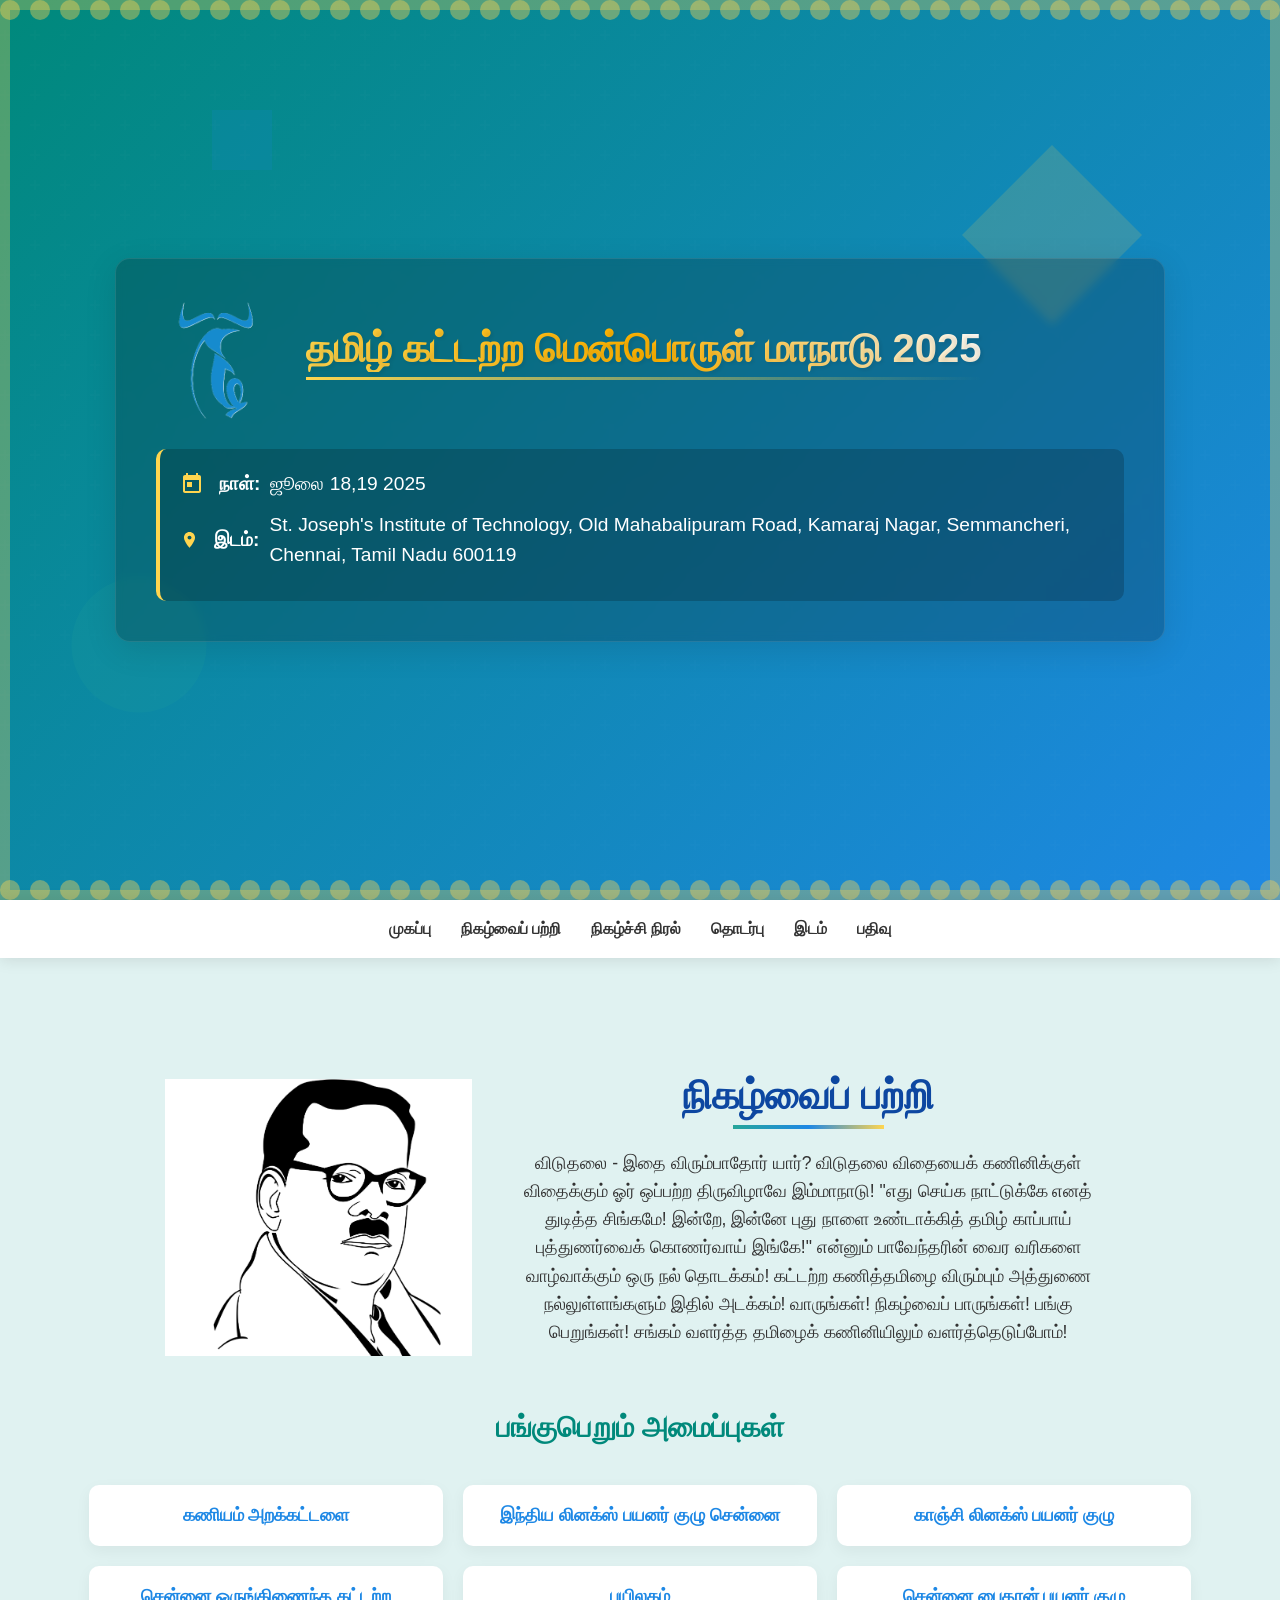
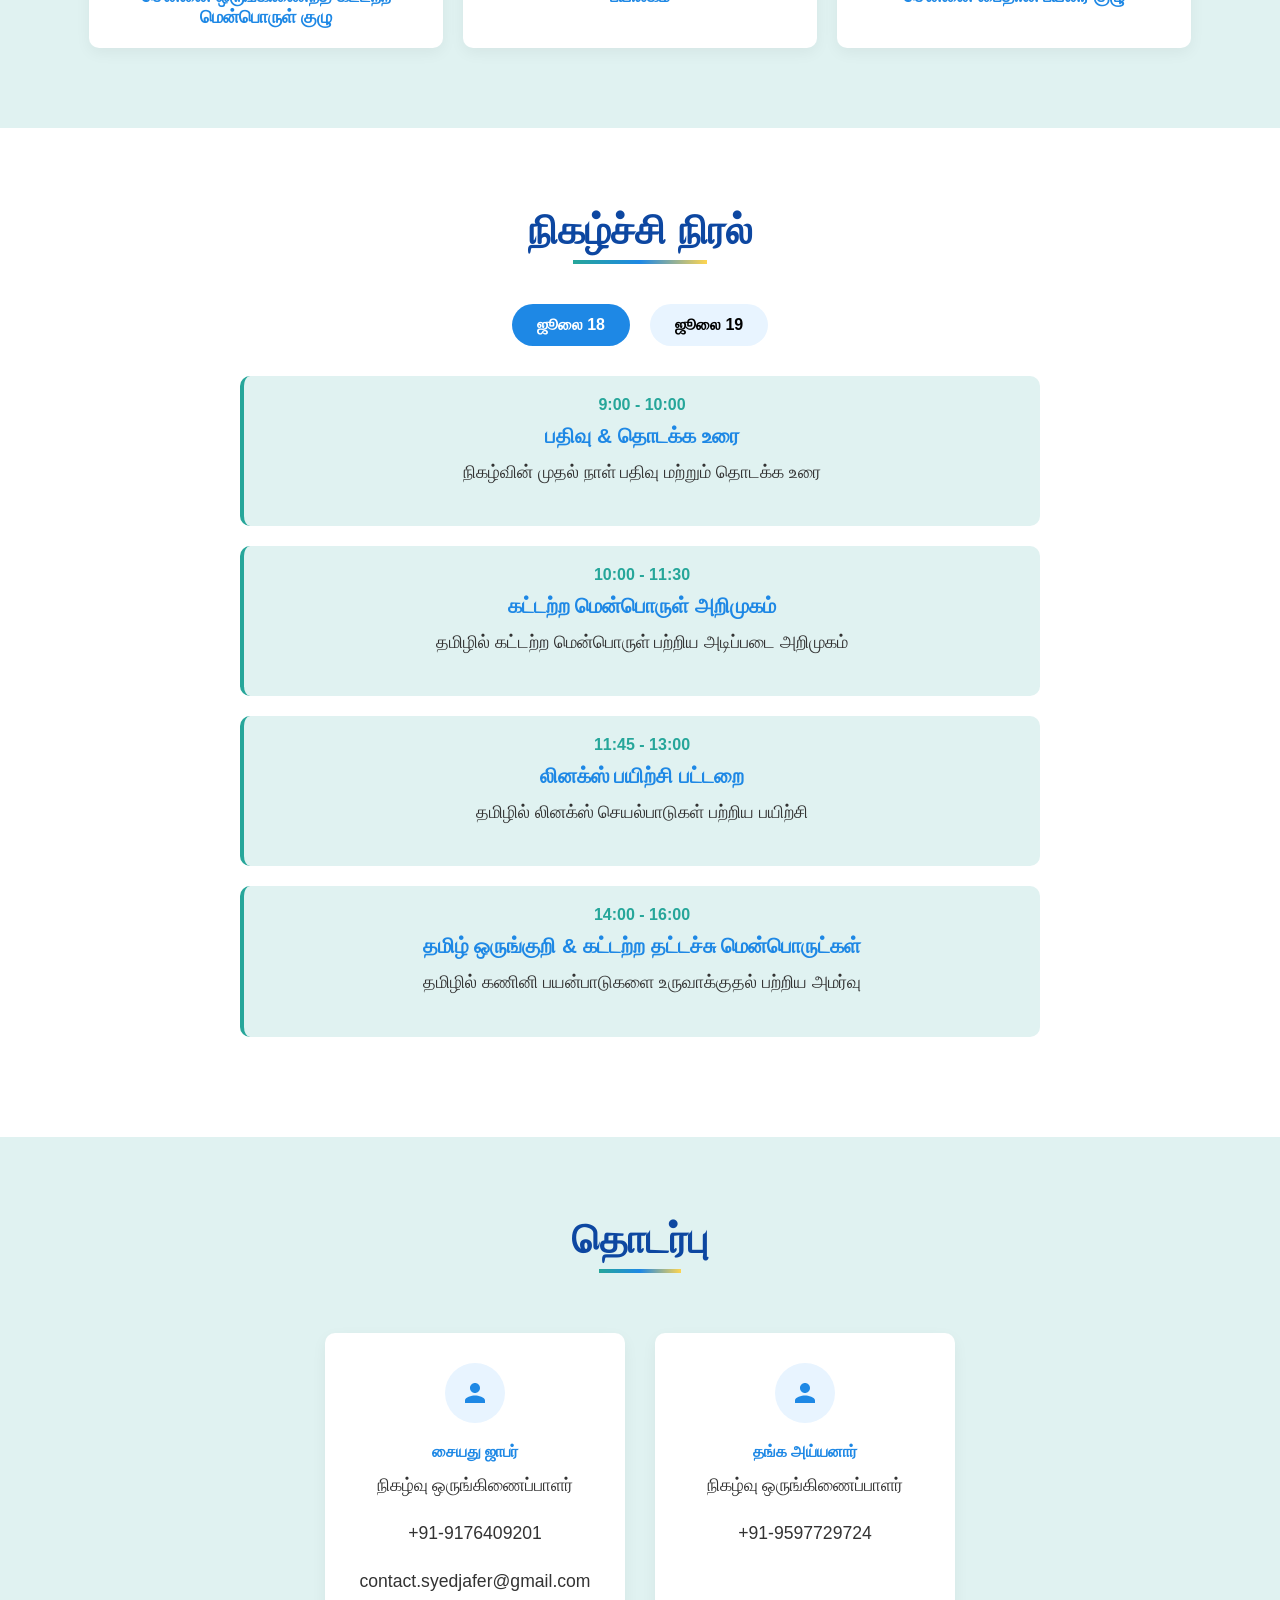
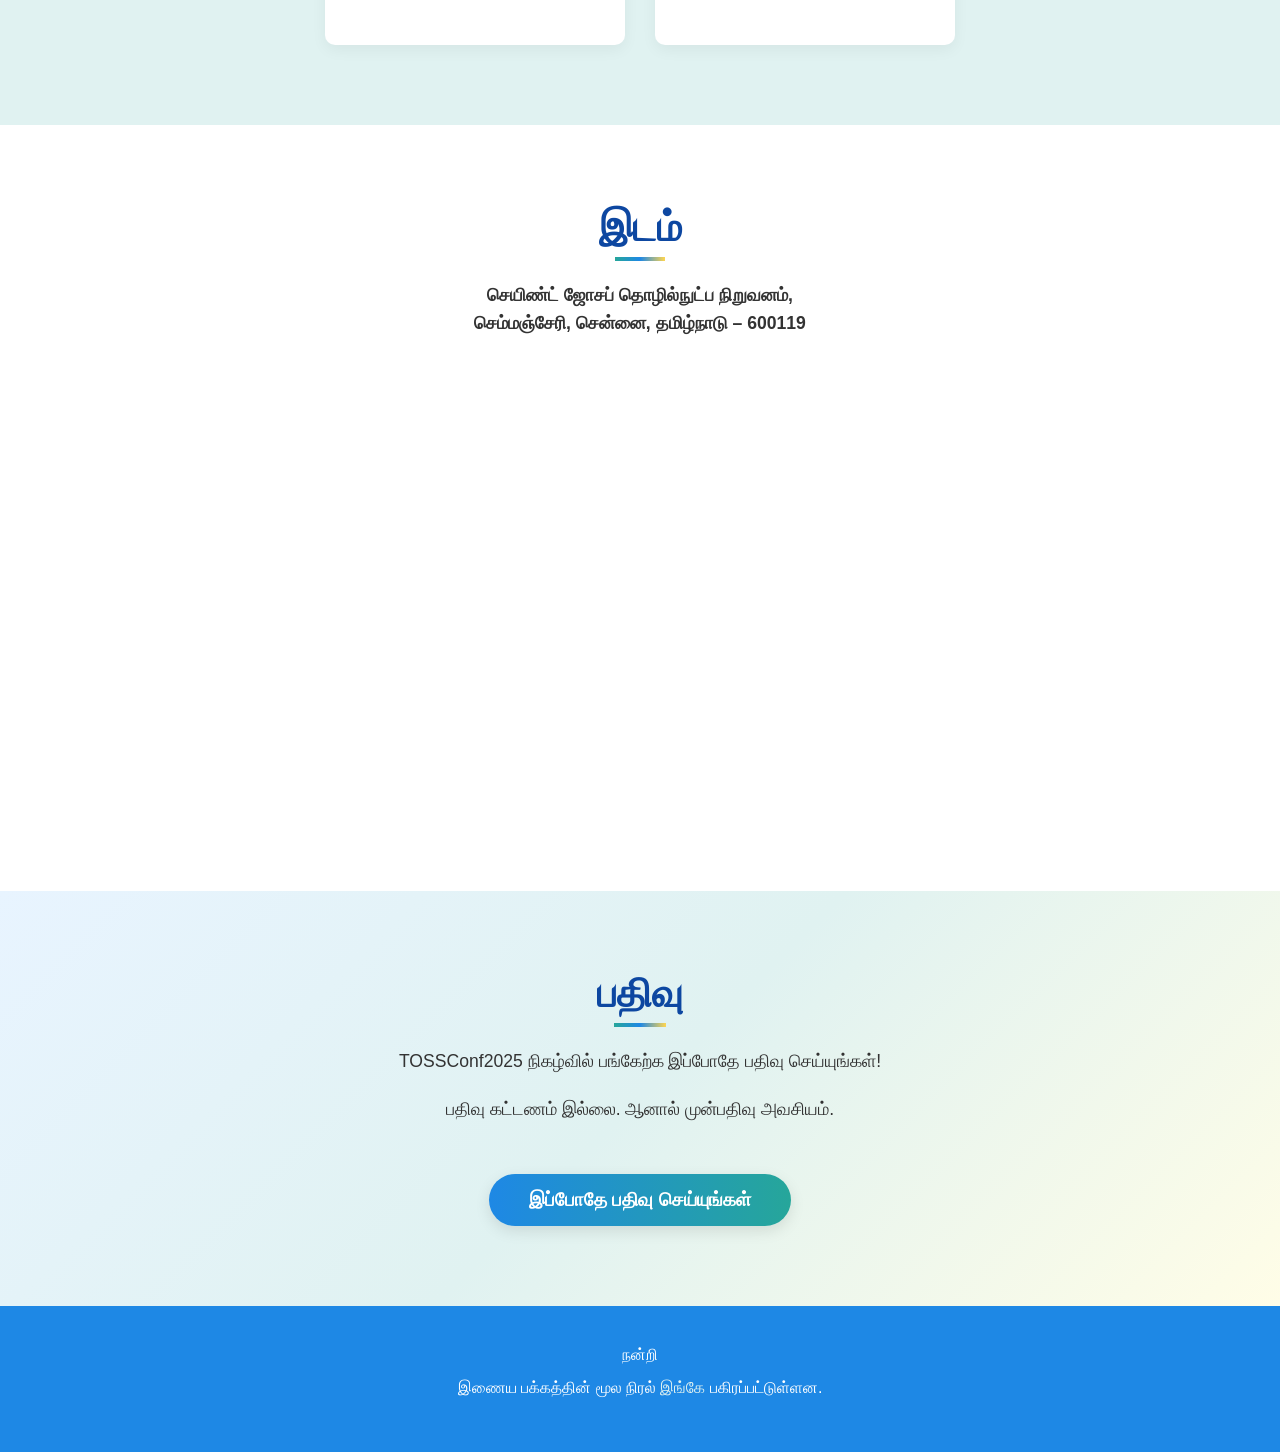
==== index.html @ cbcc79f0 "image correction" ====
<!DOCTYPE html>
<html lang="en">
<head>
  <meta charset="UTF-8">
  <meta name="viewport" content="width=device-width, initial-scale=1.0">
  <title>தமிழ் கட்டற்ற மென்பொருள் மாநாடு 2025</title>
  <link rel="stylesheet" href="style.css"> 
  <link rel="icon" href="favicon.ico" type="image/x-icon">

</head>
<body>
  <body>
    <script src="script.js"></script>
    <!-- Header Section -->
    <header id="home">
      <!-- Traditional Border Designs -->
      <div class="traditional-border"></div>
      <div class="traditional-border-bottom"></div>
      
      <!-- Tamil Kolam Pattern Background -->
      <div class="kolam-pattern"></div>
      
      <!-- Traditional Border -->
      <div class="tamil-border"></div>
      
      <!-- Floating Elements -->
      <div class="floating-element float-1"></div>
      <div class="floating-element float-2"></div>
      <div class="floating-element float-3"></div>
      
      <div class="container">
        <div class="header-content">
          <div class="logo-header-container">
            <div class="logo-container">
              <img src="images/hero_bg1.png" alt="Tamil FOSS Conference Logo" />
            </div>
            <div class="header-text">
              <h1>தமிழ் கட்டற்ற மென்பொருள் மாநாடு 2025</h1>
            </div>
          </div>
          
          <div class="event-details">
            <p>
              <svg viewBox="0 0 24 24">
                <path d="M19 3h-1V1h-2v2H8V1H6v2H5c-1.11 0-1.99.9-1.99 2L3 19c0 1.1.89 2 2 2h14c1.1 0 2-.9 2-2V5c0-1.1-.9-2-2-2zm0 16H5V8h14v11zM7 10h5v5H7z"/>
              </svg>
              <strong>நாள்:</strong> ஜூலை 18,19 2025
            </p>
            <p>
              <svg viewBox="0 0 24 24">
                <path d="M12 2C8.13 2 5 5.13 5 9c0 5.25 7 13 7 13s7-7.75 7-13c0-3.87-3.13-7-7-7zm0 9.5c-1.38 0-2.5-1.12-2.5-2.5s1.12-2.5 2.5-2.5 2.5 1.12 2.5 2.5-1.12 2.5-2.5 2.5z"/>
              </svg>
              <strong>இடம்:</strong> St. Joseph's Institute of Technology, Old Mahabalipuram Road, Kamaraj Nagar, Semmancheri, Chennai, Tamil Nadu 600119
            </p>
          </div>
        </div>
      </div>
    </header>
  
    <!-- Navigation -->
    <nav>
      
      <div class="container nav-container">
        <ul class="nav-menu">
          <li><a href="#home">முகப்பு</a></li>
          <li><a href="#about">நிகழ்வைப் பற்றி</a></li>
          <li><a href="#schedule">நிகழ்ச்சி நிரல்</a></li>
          <li><a href="#contact">தொடர்பு</a></li>
          <li><a href="#location">இடம்</a></li>
          <li><a href="#register">பதிவு</a></li>
        </ul>
      </div>
    </nav>
  
    <!-- About Section -->
    <section id="about">
      <div class="container text-center about-content">
        <!-- Left side for image -->
        <div class="container about-content" style="display: flex; align-items: center; margin: 20px auto; background: transparent;">
        <div class="image-container" style="flex: 1; padding: 15px; background: transparent;">
            <img src="./images/bharathidasan.png" alt="விடுதலை மாநாடு" style="max-width: 100%; height: auto; background: transparent;"/>
        </div>
        
        <!-- Right side for text -->
        <div class="text-container" style="flex: 2; text-align: center; padding: 15px;">
            <h2>நிகழ்வைப் பற்றி</h2>
            <p>விடுதலை - இதை விரும்பாதோர் யார்?  விடுதலை விதையைக் கணினிக்குள் விதைக்கும் ஓர் ஒப்பற்ற திருவிழாவே இம்மாநாடு! "எது செய்க நாட்டுக்கே எனத் துடித்த சிங்கமே!  இன்றே, இன்னே புது நாளை உண்டாக்கித் தமிழ் காப்பாய் புத்துணர்வைக் கொணர்வாய் இங்கே!" என்னும் பாவேந்தரின் வைர வரிகளை வாழ்வாக்கும் ஒரு நல் தொடக்கம்!  கட்டற்ற கணித்தமிழை விரும்பும் அத்துணை நல்லுள்ளங்களும் இதில் அடக்கம்! வாருங்கள்! நிகழ்வைப் பாருங்கள்! பங்கு பெறுங்கள்! சங்கம் வளர்த்த தமிழைக் கணினியிலும் வளர்த்தெடுப்போம்!</p>
        </div>
        </div>
        <h3>பங்குபெறும் அமைப்புகள்</h3>
        <div class="organization-list">
          <div class="org-card">
            <a href="https://www.kaniyam.com/" target="_blank">கணியம் அறக்கட்டளை</a>
          </div>
          <div class="org-card">
            <a href="https://ilugc.in/" target="_blank">இந்திய லினக்ஸ் பயனர் குழு சென்னை</a>
          </div>
          <div class="org-card">
            <a href="https://kanchilug.wordpress.com/" target="_blank">காஞ்சி லினக்ஸ் பயனர் குழு</a>
          </div>
          <div class="org-card">
            <a href="https://fossunited.org/chennai" target="_blank">சென்னை ஒருங்கிணைந்த கட்டற்ற மென்பொருள் குழு</a>
          </div>
          <div class="org-card">
            <a href="https://payilagam.com/" target="_blank">பயிலகம்</a>
          </div>
          <div class="org-card">
            <a href="https://www.chennaipy.org/" target="_blank">சென்னை பைதான் பயனர் குழு</a>
          </div>
        </div>
      </div>
    </section>
  
    <!-- Schedule Section -->
    <section id="schedule">
      <div class="container text-center">
        <h2>நிகழ்ச்சி நிரல்</h2>
        
        <div class="schedule-tabs">
          <button class="tab-btn active" data-day="day1">ஜூலை 18</button>
          <button class="tab-btn" data-day="day2">ஜூலை 19</button>
        </div>
        
        <div class="schedule-content">
          <div class="schedule-day day1 active">
            <div class="timeline-item">
              <span class="time">9:00 - 10:00</span>
              <h4>பதிவு & தொடக்க உரை</h4>
              <p>நிகழ்வின் முதல் நாள் பதிவு மற்றும் தொடக்க உரை</p>
            </div>
            <div class="timeline-item">
              <span class="time">10:00 - 11:30</span>
              <h4>கட்டற்ற மென்பொருள் அறிமுகம்</h4>
              <p>தமிழில் கட்டற்ற மென்பொருள் பற்றிய அடிப்படை அறிமுகம்</p>
            </div>
            <div class="timeline-item">
              <span class="time">11:45 - 13:00</span>
              <h4>லினக்ஸ் பயிற்சி பட்டறை</h4>
              <p>தமிழில் லினக்ஸ் செயல்பாடுகள் பற்றிய பயிற்சி</p>
            </div>
            <div class="timeline-item">
              <span class="time">14:00 - 16:00</span>
              <h4>தமிழ் ஒருங்குறி & கட்டற்ற தட்டச்சு மென்பொருட்கள்</h4>
              <p>தமிழில் கணினி பயன்பாடுகளை உருவாக்குதல் பற்றிய அமர்வு</p>
            </div>
          </div>
          
          <div class="schedule-day day2">
            <div class="timeline-item">
              <span class="time">9:30 - 11:00</span>
              <h4>பைதான் நிரலாக்கம்</h4>
              <p>தமிழில் பைதான் நிரலாக்கம் பற்றிய அறிமுகம்</p>
            </div>
            <div class="timeline-item">
              <span class="time">11:15 - 13:00</span>
              <h4>வலை உருவாக்க பயிற்சி</h4>
              <p>தமிழில் வலைத்தளங்களை உருவாக்குதல் பற்றிய பயிற்சி</p>
            </div>
            <div class="timeline-item">
              <span class="time">14:00 - 15:30</span>
              <h4>கட்டற்ற மென்பொருளில் பங்களிப்பு</h4>
              <p>கட்டற்ற மென்பொருள் திட்டங்களில் எவ்வாறு பங்களிப்பது என்பது பற்றிய விளக்கம்</p>
            </div>
            <div class="timeline-item">
              <span class="time">15:45 - 17:00</span>
              <h4>நிறைவு விழா</h4>
              <p>கருத்தரங்கு நிறைவு விழா மற்றும் சான்றிதழ் வழங்குதல்</p>
            </div>
          </div>
        </div>
      </div>
    </section>
  
    <!-- Contact Section -->
    <section id="contact">
      <div class="container text-center">
        <h2>தொடர்பு</h2>
        
        <div class="contact-cards">
          <div class="contact-card">
            <div class="contact-icon">
              <svg viewBox="0 0 24 24">
                <path d="M12 12c2.21 0 4-1.79 4-4s-1.79-4-4-4-4 1.79-4 4 1.79 4 4 4zm0 2c-2.67 0-8 1.34-8 4v2h16v-2c0-2.66-5.33-4-8-4z"/>
              </svg>
            </div>
            <h4>சையது ஜாபர்</h4>
            <p>நிகழ்வு ஒருங்கிணைப்பாளர்</p>
            <p>+91-9176409201</p>
            <p>contact.syedjafer@gmail.com</p>
          </div>
          
          <div class="contact-card">
            <div class="contact-icon">
              <svg viewBox="0 0 24 24">
                <path d="M12 12c2.21 0 4-1.79 4-4s-1.79-4-4-4-4 1.79-4 4 1.79 4 4 4zm0 2c-2.67 0-8 1.34-8 4v2h16v-2c0-2.66-5.33-4-8-4z"/>
              </svg>
            </div>
            <h4>தங்க அய்யனார்</h4>
            <p>நிகழ்வு ஒருங்கிணைப்பாளர்</p>
            <p>+91-9597729724</p>
          </div>
        </div>
      </div>
    </section>
  
    <!-- Location Section -->
    <section id="location">
      <div class="container text-center">
        <h2>இடம்</h2>
        <p><b>செயிண்ட் ஜோசப் தொழில்நுட்ப நிறுவனம்,<br>செம்மஞ்சேரி, சென்னை, தமிழ்நாடு – 600119</b></p>
        
        <div class="row">
          <div class="col">
            <iframe src="https://www.google.com/maps/embed?pb=!1m14!1m8!1m3!1d156811.08436032807!2d80.1488643!3d12.9777684!3m2!1i1024!2i768!4f13.1!3m3!1m2!1s0x3a525bbb618d3ea9%3A0x90b3767be093efaa!2sSt.Joseph&#39;s%20Institute%20of%20Technology!5e1!3m2!1sen!2sin!4v1743856603218!5m2!1sen!2sin" width="600" height="450" style="border:0;" allowfullscreen="" loading="lazy" referrerpolicy="no-referrer-when-downgrade"></iframe>
          </div>
              </div>
      </div>
    </section>
  
    <!-- Registration Section -->
    <section id="register">
      <div class="container text-center">
        <h2>பதிவு</h2>
        <p>TOSSConf2025 நிகழ்வில் பங்கேற்க இப்போதே பதிவு செய்யுங்கள்!</p>
        <p>பதிவு கட்டணம் இல்லை. ஆனால் முன்பதிவு அவசியம்.</p>
        
        <a href="#" class="cta-button">இப்போதே பதிவு செய்யுங்கள்</a>
      </div>
    </section>
  
    <!-- Footer -->
    <footer>
      <div class="container">
        <p>நன்றி</p>
        <p>இணைய பக்கத்தின் மூல நிரல் <a href="https://github.com/tossconf2025/tossconf2025.github.io" target="_blank">இங்கே</a> பகிரப்பட்டுள்ளன.</p>
      </div>
    </footer>
  
   
  </body>
  </html>
  
</body>
</html>
---- style.css ----
:root {
  --primary-blue: #1e88e5;
  --secondary-blue: #0d47a1;
  --primary-green: #26a69a;
  --secondary-green: #00897b;
  --primary-yellow: #ffd54f;
  --secondary-yellow: #ffb300;
  --light-blue: #e8f4ff;
  --light-green: #e0f2f1;
  --light-yellow: #fffde7;
  --dark-text: #333;
  --light-text: #fff;
  --section-padding: 80px 0;
}

* {
  margin: 0;
  padding: 0;
  box-sizing: border-box;
  
  font-family: 'Latha', 'Noto Sans Tamil', 'Segoe UI', Tahoma, Geneva, Verdana, sans-serif;
}

body {
  background: #f9f9f9;
  color: var(--dark-text);
  overflow-x: hidden;
}

.container {
  width: 90%;
  max-width: 1200px;
  margin: 0 auto;
  padding: 0 15px;
}

.text-center {
  text-align: center;
}

/* Header Styles */
header {
  background: linear-gradient(135deg, var(--secondary-green), var(--primary-blue));
  color: var(--light-text);
  min-height: 100vh;
  display: flex;
  align-items: center;
  justify-content: center;
  position: relative;
  overflow: hidden;
  box-sizing: border-box;
  width: 100%;
  padding: 40px; 


}

/* Kolam Background Pattern */
.kolam-pattern {
  position: absolute;
  top: 0;
  left: 0;
  width: 100%;
  height: 100%;
  background-image: url("data:image/svg+xml,%3Csvg width='60' height='60' viewBox='0 0 60 60' xmlns='http://www.w3.org/2000/svg'%3E%3Cg fill='none' fill-rule='evenodd'%3E%3Cg fill='%23ffffff' fill-opacity='0.05'%3E%3Cpath d='M36 34v-4h-2v4h-4v2h4v4h2v-4h4v-2h-4zm0-30V0h-2v4h-4v2h4v4h2V6h4V4h-4zM6 34v-4H4v4H0v2h4v4h2v-4h4v-2H6zM6 4V0H4v4H0v2h4v4h2V6h4V4H6z'/%3E%3C/g%3E%3C/g%3E%3C/svg%3E");
  opacity: 0.2;
  z-index: 1;
}

/* Traditional Border Design */
.traditional-border {
position: absolute;
top: 0;
left: 0;
right: 0;
height: 20px; /* Reduced height */
background-image: url("data:image/svg+xml,%3Csvg width='120' height='40' viewBox='0 0 120 40' xmlns='http://www.w3.org/2000/svg'%3E%3Cg fill='%23ffd54f' fill-opacity='0.4'%3E%3Ccircle cx='10' cy='10' r='10'/%3E%3Ccircle cx='40' cy='10' r='10'/%3E%3Ccircle cx='70' cy='10' r='10'/%3E%3Ccircle cx='100' cy='10' r='10'/%3E%3C/g%3E%3C/svg%3E");
background-repeat: repeat-x;
z-index: 2;
}

.traditional-border-bottom {
position: absolute;
bottom: 0;
left: 0;
right: 0;
height: 20px; /* Reduced height */
background-image: url("data:image/svg+xml,%3Csvg width='120' height='40' viewBox='0 0 120 40' xmlns='http://www.w3.org/2000/svg'%3E%3Cg fill='%23ffd54f' fill-opacity='0.4'%3E%3Ccircle cx='10' cy='10' r='10'/%3E%3Ccircle cx='40' cy='10' r='10'/%3E%3Ccircle cx='70' cy='10' r='10'/%3E%3Ccircle cx='100' cy='10' r='10'/%3E%3C/g%3E%3C/svg%3E");
background-repeat: repeat-x;
z-index: 2;
}

.header-content {
  z-index: 10;
  padding: 40px;
  width: 100%;
  max-width: 1200px;
  position: relative;
  background: rgba(0, 0, 0, 0.2);
  border-radius: 15px;
  box-shadow: 0 8px 32px rgba(0, 0, 0, 0.1);
  backdrop-filter: blur(5px);
  -webkit-backdrop-filter: blur(5px);
  border: 1px solid rgba(255, 255, 255, 0.1);
  animation: glow 3s infinite alternate;
  /* */
  opacity: 0;
  transform: translateY(50px);
  animation: slideInUp 1s forwards;

}

@keyframes glow {
  0% {
    box-shadow: 0 0 20px rgba(38, 166, 154, 0.3), 0 0 30px rgba(30, 136, 229, 0.2);
  }
  100% {
    box-shadow: 0 0 30px rgba(38, 166, 154, 0.5), 0 0 40px rgba(30, 136, 229, 0.4), 0 0 50px rgba(255, 213, 79, 0.2);
  }
}

.logo-header-container {
  display: flex;
  align-items: center;
  margin-bottom: 30px;
}

.logo-container {
  width: 120px;
  height: 120px;
  margin-right: 30px;
  background: transparent;
  position: relative;
}

.logo-container::before {
  display: none;
}

@keyframes shine {
  0% {
    top: -50%;
    left: -50%;
  }
  100% {
    top: 150%;
    left: 150%;
  }
}

.logo-container img {
  width: 100%;
  height: 100%;
  object-fit: contain;
}

.header-text {
  flex-grow: 1;
}

.header-content h1 {
  font-size: 2.5rem;
  font-weight: 800;
  margin-bottom: 20px;
  background: linear-gradient(45deg, var(--primary-yellow), var(--secondary-yellow), var(--light-text));
  -webkit-background-clip: text;
  background-clip: text;
  color: transparent;
  text-shadow: 2px 2px 4px rgba(0,0,0,0.1);
  position: relative;
  display: inline-block;
}

.header-content h1::after {
  content: '';
  position: absolute;
  width: 100%;
  height: 3px;
  background: linear-gradient(to right, var(--primary-yellow), transparent);
  bottom: -8px;
  left: 0;
}

.event-details {
  font-size: 1.2rem;
  line-height: 1.6;
  margin-top: 30px;
  background: rgba(0, 0, 0, 0.2);
  padding: 20px;
  border-radius: 10px;
  border-left: 4px solid var(--primary-yellow);
  /* */
  opacity: 0;
  transform: translateX(-50px);
  animation: slideInRight 1s 0.3s forwards;
}

.event-details p {
  margin-bottom: 10px;
  display: flex;
  align-items: center;
}

.event-details svg {
  width: 24px;
  height: 24px;
  margin-right: 15px;
  fill: var(--primary-yellow);
}

.event-details strong {
  margin-right: 10px;
}

/* Floating Elements */
.floating-element {
  position: absolute;
  z-index: 1;
  animation-duration: 15s;
  animation-iteration-count: infinite;
  animation-timing-function: ease-in-out;
  opacity: 0.15;
}

.float-1 {
  width: 200px;
  height: 200px;
  top: 15%;
  right: 10%;
  background-image: url("data:image/svg+xml,%3Csvg xmlns='http://www.w3.org/2000/svg' viewBox='0 0 100 100'%3E%3Cpath fill='%23ffd54f' d='M50 5 L95 50 L50 95 L5 50 Z'/%3E%3C/svg%3E");
  background-size: contain;
  animation-name: float-1;
}

.float-2 {
  width: 150px;
  height: 150px;
  bottom: 20%;
  left: 5%;
  background-image: url("data:image/svg+xml,%3Csvg xmlns='http://www.w3.org/2000/svg' viewBox='0 0 100 100'%3E%3Ccircle cx='50' cy='50' r='45' fill='%2326a69a'/%3E%3C/svg%3E");
  background-size: contain;
  animation-name: float-2;
}

.float-3 {
  width: 100px;
  height: 100px;
  top: 10%;
  left: 15%;
  background-image: url("data:image/svg+xml,%3Csvg xmlns='http://www.w3.org/2000/svg' viewBox='0 0 100 100'%3E%3Cpath fill='%231e88e5' d='M20,20 L80,20 L80,80 L20,80 Z'/%3E%3C/svg%3E");
  background-size: contain;
  animation-name: float-3;
}

/* Animation Keyframes */
@keyframes float-1 {
  0%, 100% { transform: translate(0, 0) rotate(0deg); }
  25% { transform: translate(20px, -15px) rotate(5deg); }
  50% { transform: translate(0, -30px) rotate(0deg); }
  75% { transform: translate(-20px, -15px) rotate(-5deg); }
}

@keyframes float-2 {
  0%, 100% { transform: translate(0, 0) rotate(0deg); }
  25% { transform: translate(-15px, 20px) rotate(-5deg); }
  50% { transform: translate(0, 40px) rotate(0deg); }
  75% { transform: translate(15px, 20px) rotate(5deg); }
}

@keyframes float-3 {
  0%, 100% { transform: translate(0, 0) rotate(0deg); }
  25% { transform: translate(15px, 15px) rotate(10deg); }
  50% { transform: translate(30px, 0) rotate(0deg); }
  75% { transform: translate(15px, -15px) rotate(-10deg); }
}

/* Tamil Traditional Design Elements */
.tamil-border {
  position: absolute;
  width: 100%;
  height: 100%;
  top: 0;
  left: 0;
  border: 20px solid transparent;
  border-image: url("data:image/svg+xml,%3Csvg xmlns='http://www.w3.org/2000/svg' width='100' height='100' viewBox='0 0 100 100'%3E%3Cpath fill='%23ffd54f' d='M0,0 L100,0 L100,100 L0,100 Z M10,10 L10,90 L90,90 L90,10 Z'/%3E%3C/svg%3E") 20 round;
  z-index: 1;
  pointer-events: none;
  opacity: 0.3;
}

/* Navigation */
nav {
  background: white;
  box-shadow: 0 2px 15px rgba(0,0,0,0.1);
  position: sticky;
  top: 0;
  z-index: 100;
}

.nav-container {
  display: flex;
  justify-content: center;
}

.nav-menu {
  display: flex;
  list-style: none;
}

.nav-menu li a {
  display: block;
  padding: 20px 15px;
  text-decoration: none;
  color: var(--dark-text);
  font-weight: 600;
  transition: all 0.3s ease;
  position: relative;
}

.nav-menu li a:hover,
.nav-menu li a:active {
  color: var(--primary-blue);
}

.nav-menu li a::after {
  content: '';
  position: absolute;
  width: 0;
  height: 3px;
  background: linear-gradient(to right, var(--primary-green), var(--primary-blue), var(--primary-yellow));
  bottom: 0;
  left: 0;
  transition: width 0.3s ease;
}

.nav-menu li a:hover::after {
  width: 100%;
}

/* Section Styles */
section {
  padding: var(--section-padding);
}

section h2 {
  font-size: 2.5rem;
  margin-bottom: 30px;
  color: var(--secondary-blue);
  position: relative;
  display: inline-block;
  /* Add slide-in animation for section headings */
  opacity: 0;
  transform: translateY(30px);
  transition: opacity 0.8s ease, transform 0.8s ease;
}
section.visible h2 {
  opacity: 1;
  transform: translateY(0);
}

section h2::after {
  content: '';
  position: absolute;
  width: 60%;
  height: 4px;
  background: linear-gradient(to right, var(--primary-green), var(--primary-blue), var(--primary-yellow));
  bottom: -10px;
  left: 20%;
}

section h3 {
  font-size: 1.8rem;
  margin: 30px 0 20px;
  color: var(--secondary-green);
  /* Add slide-in animation */
  opacity: 0;
  transform: translateY(30px);
  transition: opacity 0.8s ease 0.2s, transform 0.8s ease 0.2s;
}
section.visible h3 {
  opacity: 1;
  transform: translateY(0);
}

section p {
  font-size: 1.1rem;
  line-height: 1.6;
  margin-bottom: 20px;
  /* Add slide-in animation */
  opacity: 0;
  transform: translateY(30px);
  transition: opacity 0.8s ease 0.3s, transform 0.8s ease 0.3s;
}
section.visible p {
  opacity: 1;
  transform: translateY(0);
}

/* About Section */
#about {
  background: var(--light-green);
  position: relative;
  overflow: hidden;
}

.about-content {
  position: relative;
  z-index: 2;
}

.organization-list {
  display: flex;
  flex-wrap: wrap;
  justify-content: center;
  gap: 20px;
  margin-top: 40px;
  /* Add slide-in animation */
  opacity: 0;
  transform: translateY(30px);
  transition: opacity 0.8s ease 0.4s, transform 0.8s ease 0.4s;
}

section.visible .organization-list {
  opacity: 1;
  transform: translateY(0);
}

.org-card {
  background: white;
  padding: 20px;
  border-radius: 10px;
  box-shadow: 0 5px 15px rgba(0,0,0,0.05);
  width: calc(33.333% - 20px);
  min-width: 250px;
  transition: transform 0.3s ease, box-shadow 0.3s ease;
  opacity: 0;
  transform: scale(0.9);
}
.org-card:nth-child(1) { transition: opacity 0.5s ease 0.1s, transform 0.5s ease 0.1s, box-shadow 0.3s ease; }
.org-card:nth-child(2) { transition: opacity 0.5s ease 0.2s, transform 0.5s ease 0.2s, box-shadow 0.3s ease; }
.org-card:nth-child(3) { transition: opacity 0.5s ease 0.3s, transform 0.5s ease 0.3s, box-shadow 0.3s ease; }
.org-card:nth-child(4) { transition: opacity 0.5s ease 0.4s, transform 0.5s ease 0.4s, box-shadow 0.3s ease; }
.org-card:nth-child(5) { transition: opacity 0.5s ease 0.5s, transform 0.5s ease 0.5s, box-shadow 0.3s ease; }
.org-card:nth-child(6) { transition: opacity 0.5s ease 0.6s, transform 0.5s ease 0.6s, box-shadow 0.3s ease; }

section.visible .org-card {
  opacity: 1;
  transform: scale(1);
}

.org-card:hover {
  transform: translateY(-5px);
  box-shadow: 0 8px 20px rgba(0,0,0,0.1);
}

.org-card a {
  color: var(--primary-blue);
  text-decoration: none;
  font-weight: 600;
  font-size: 1.1rem;
  transition: color 0.3s ease;
}

.org-card a:hover {
  color: var(--primary-green);
}

/* Schedule Section */
#schedule {
  background: white;
}

.schedule-tabs {
  display: flex;
  justify-content: center;
  margin-bottom: 30px;
  /* Add slide-in animation */
  opacity: 0;
  transform: translateY(30px);
  transition: opacity 0.8s ease 0.3s, transform 0.8s ease 0.3s;
}
section.visible .schedule-tabs {
  opacity: 1;
  transform: translateY(0);
}

.tab-btn {
  background: var(--light-blue);
  border: none;
  padding: 12px 25px;
  margin: 0 10px;
  margin-top: 20px;
  border-radius: 30px;
  cursor: pointer;
  font-size: 1rem;
  font-weight: 600;
  transition: all 0.3s ease;
}

.tab-btn.active {
  background: var(--primary-blue);
  color: white;
}

.schedule-content {
  max-width: 800px;
  margin: 0 auto;
}

.schedule-day {
  display: none;
}

.schedule-day.active {
  display: block;
}

.timeline-item {
  background: var(--light-green);
  padding: 20px;
  border-radius: 10px;
  margin-bottom: 20px;
  position: relative;
  border-left: 4px solid var(--primary-green);
  /* Add slide-in animation */
  opacity: 0;
  transform: translateX(-50px);
  transition: opacity 0.5s ease, transform 0.5s ease;
}
.timeline-item:nth-child(1) { transition-delay: 0.1s; }
.timeline-item:nth-child(2) { transition-delay: 0.2s; }
.timeline-item:nth-child(3) { transition-delay: 0.3s; }
.timeline-item:nth-child(4) { transition-delay: 0.4s; }

section.visible .timeline-item {
  opacity: 1;
  transform: translateX(0);
}

.timeline-item h4 {
  color: var(--primary-blue);
  margin-bottom: 10px;
  font-size: 1.3rem;
}

.timeline-item .time {
  color: var(--primary-green);
  font-weight: 600;
  margin-bottom: 10px;
  display: block;
}

/* Contact Section */
#contact {
  background: var(--light-green);
}

.contact-cards {
  display: flex;
  justify-content: center;
  gap: 30px;
  margin-top: 40px;
  flex-wrap: wrap;
  /* Add slide-in animation */
  opacity: 0;
  transform: translateY(30px);
  transition: opacity 0.8s ease 0.4s, transform 0.8s ease 0.4s;
}
section.visible .contact-cards {
  opacity: 1;
  transform: translateY(0);
}


.contact-card {
  background: white;
  padding: 30px;
  border-radius: 10px;
  box-shadow: 0 5px 15px rgba(0,0,0,0.05);
  width: 300px;
  /* Add individual card animations */
  opacity: 0;
  transform: translateY(50px);
}

.contact-card:nth-child(1) { transition: opacity 0.5s ease 0.2s, transform 0.5s ease 0.2s, box-shadow 0.3s ease; }
.contact-card:nth-child(2) { transition: opacity 0.5s ease 0.4s, transform 0.5s ease 0.4s, box-shadow 0.3s ease; }

section.visible .contact-card {
  opacity: 1;
  transform: translateY(0);
}

.contact-icon {
  width: 60px;
  height: 60px;
  background: var(--light-blue);
  border-radius: 50%;
  margin: 0 auto 20px;
  display: flex;
  align-items: center;
  justify-content: center;
  /* Add icon animation */
  transform: scale(0);
  transition: transform 0.5s ease 0.5s;
}

section.visible .contact-icon {
  transform: scale(1);
}

.contact-icon svg {
  width: 30px;
  height: 30px;
  fill: var(--primary-blue);
}

.contact-card h4 {
  margin-bottom: 10px;
  color: var(--primary-blue);
}

/* Location Section */
#location {
  background: white;
}

.map-container {
  margin-top: 40px;
  border-radius: 10px;
  overflow: hidden;
  box-shadow: 0 5px 15px rgba(0,0,0,0.1);
  /* Add slide-in animation */
  opacity: 0;
  transform: translateY(30px);
  transition: opacity 0.8s ease 0.5s, transform 0.8s ease 0.5s;
}

section.visible .map-container {
  opacity: 1;
  transform: translateY(0);
}

/* New slide-in animations */
@keyframes slideInUp {
  from {
    opacity: 0;
    transform: translateY(50px);
  }
  to {
    opacity: 1;
    transform: translateY(0);
  }
}

@keyframes slideInRight {
  from {
    opacity: 0;
    transform: translateX(-50px);
  }
  to {
    opacity: 1;
    transform: translateX(0);
  }
}

@keyframes fadeIn {
  from {
    opacity: 0;
  }
  to {
    opacity: 1;
  }
}

/* Registration Section */
#register {
  background: linear-gradient(135deg, var(--light-blue), var(--light-green), var(--light-yellow));
}

.cta-button {
  display: inline-block;
  background: linear-gradient(to right, var(--primary-blue), var(--primary-green));
  color: white;
  padding: 15px 40px;
  border-radius: 50px;
  text-decoration: none;
  font-weight: 600;
  font-size: 1.2rem;
  margin-top: 30px;
  transition: transform 0.3s ease, box-shadow 0.3s ease;
  box-shadow: 0 5px 15px rgba(0,0,0,0.1);
/* Add slide-in animation */
opacity: 0;
  transform: scale(0.9);
  transition: opacity 0.5s ease 0.6s, transform 0.5s ease 0.6s, box-shadow 0.3s ease;
}

section.visible .cta-button {
  opacity: 1;
  transform: scale(1);
}

.cta-button:hover {
  transform: translateY(-3px);
  box-shadow: 0 8px 20px rgba(0,0,0,0.15);
}

/* Footer */
footer {
  background: var(--primary-blue);
  color: var(--light-text);
  padding: 40px 0;
  text-align: center;
}

footer p {
  margin-bottom: 15px;
  /* Reset the section p animation for footer */
  opacity: 1;
  transform: translateY(0);
}

footer a {
  color: var(--light-green);
  text-decoration: none;
}

/* Animation for image container */
.image-container {
  opacity: 0;
  transform: translateX(-50px);
  transition: opacity 0.8s ease 0.3s, transform 0.8s ease 0.3s;
}

section.visible .image-container {
  opacity: 1;
  transform: translateX(0);
}

/* Animation for text container */
.text-container {
  opacity: 0;
  transform: translateX(50px);
  transition: opacity 0.8s ease 0.4s, transform 0.8s ease 0.4s;
}

section.visible .text-container {
  opacity: 1;
  transform: translateX(0);
}

/* Map iframe */
iframe {
  width: 100%;
  height: 450px;
  border: 0;
  opacity: 0;
  transform: scale(0.95);
  transition: opacity 0.8s ease 0.5s, transform 0.8s ease 0.5s;
}

section.visible iframe {
  opacity: 1;
  transform: scale(1);
}


/* Responsive Design */
@media (max-width: 768px) {
  .header-content {
    padding: 20px;
  }
  
  .logo-header-container {
    flex-direction: column;
    text-align: center;
  }
  
  .logo-container {
    margin-right: 0;
    margin-bottom: 20px;
  }
  
  .header-content h1 {
    font-size: 1.8rem;
  }
  
  .event-details {
    font-size: 1rem;
  }
  
  .nav-menu {
    flex-direction: column;
    width: 100%;
    text-align: center;
  }
  
  .floating-element {
    transform: scale(0.7);
  }
}
/* ... other styles ... */

@media (max-width: 768px) {  /* Adjust breakpoint as needed */
  .nav-menu {
    flex-direction: column; /* Stack navigation items vertically */
    align-items: center; /* Center items horizontally */
    width: auto; /* Remove fixed width */
    padding: 10px 0; /* Add some padding */
  }

  .nav-menu li {
    margin: 5px 0; /* Add spacing between items */
    width: 100%; /* Make each item full width */
    text-align: center; /* Center text within each item */
  }

  .nav-menu li a {
    padding: 10px; /* Adjust padding for smaller screens */
    display: block; /* Ensure links take full width */
  }
}
/* ... other styles ... */
@media (max-width: 768px) {
  .nav-menu {
    flex-direction: column;
    align-items: center;
    width: auto;
    padding: 10px 0;
  }
  .nav-menu li {
    margin: 5px 0;
    width: 100%;
    text-align: center;
  }

  .nav-menu li a {
    padding: 10px;
    display: block;
  }
}

@media (max-width: 767px){
  .container{
  display: flex;
  flex-direction: column; /* Default: stack vertically */
  align-items: center;   /* Default: center horizontally */
  justify-content: center; /* Default: center vertically (if height is defined) */
  width: 90%;
  max-width: 1200px;
  margin: 0 auto;
  padding: 0 15px;
}
}
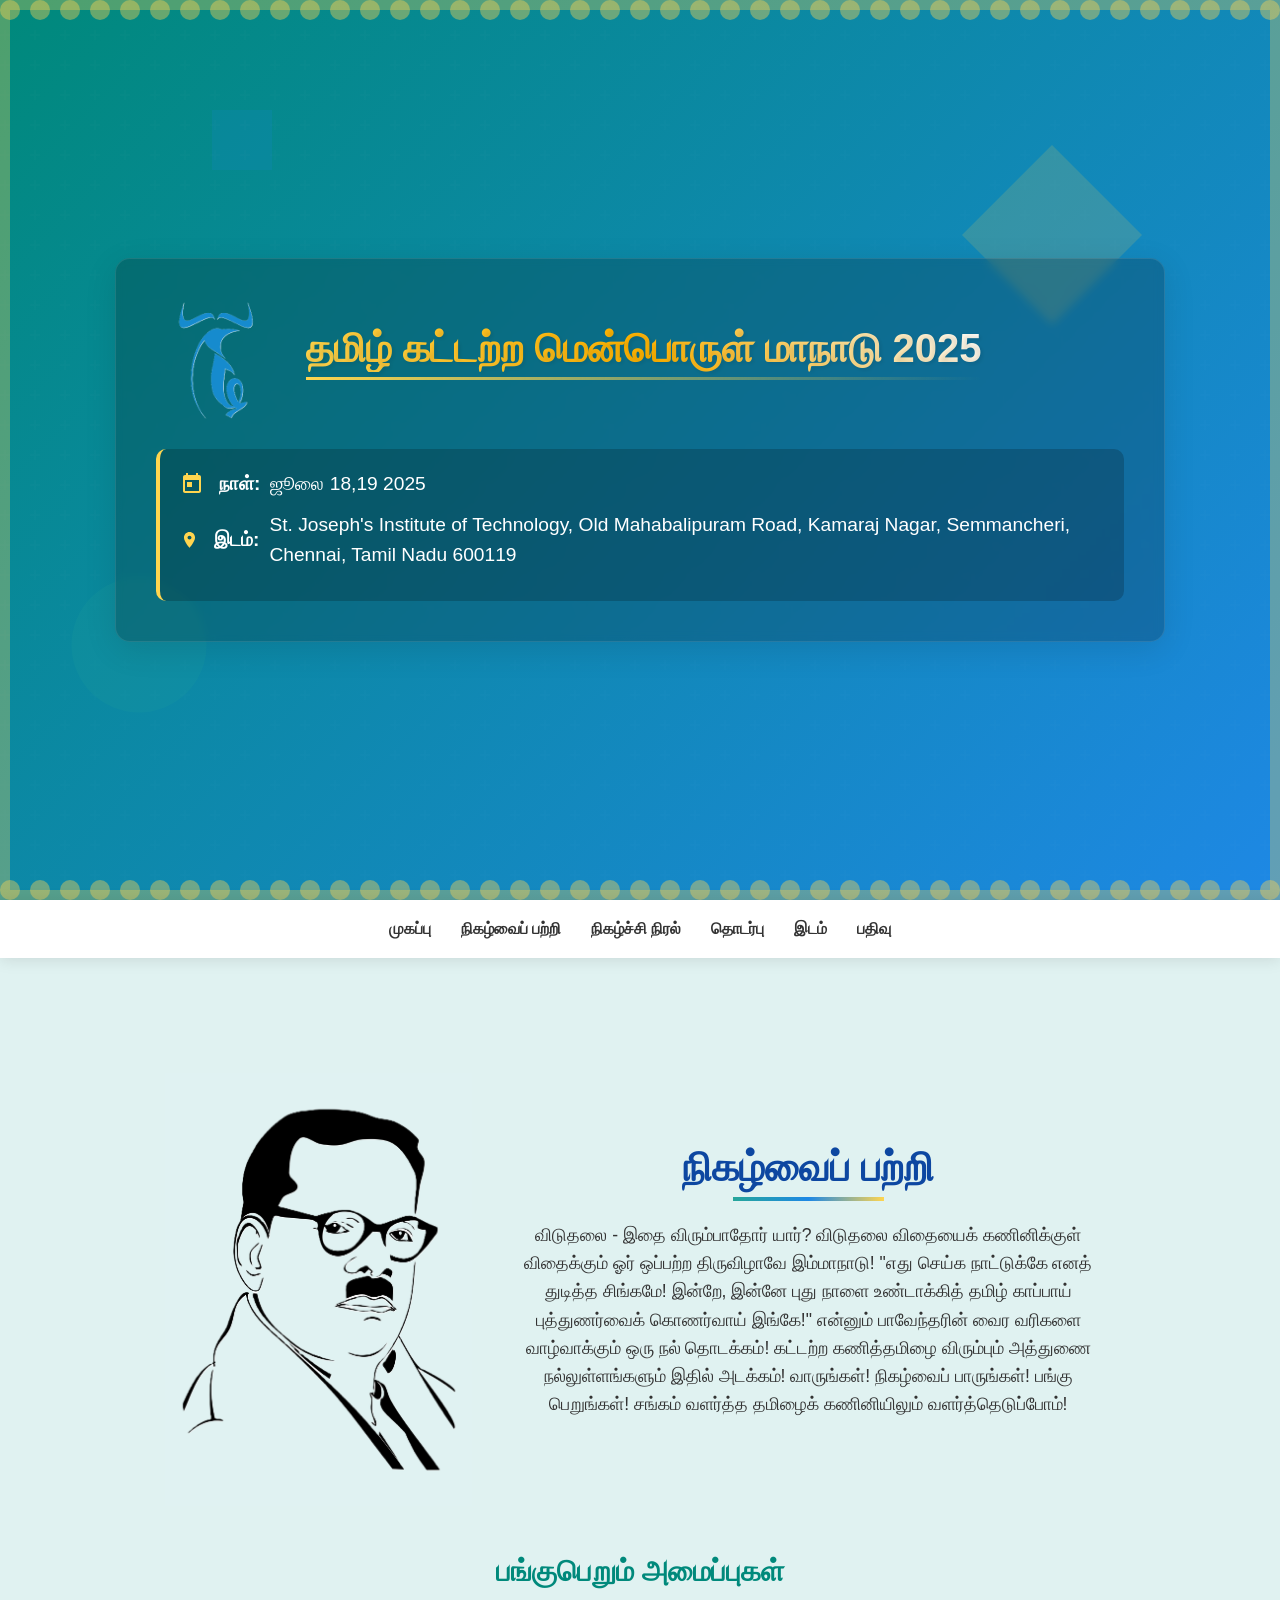
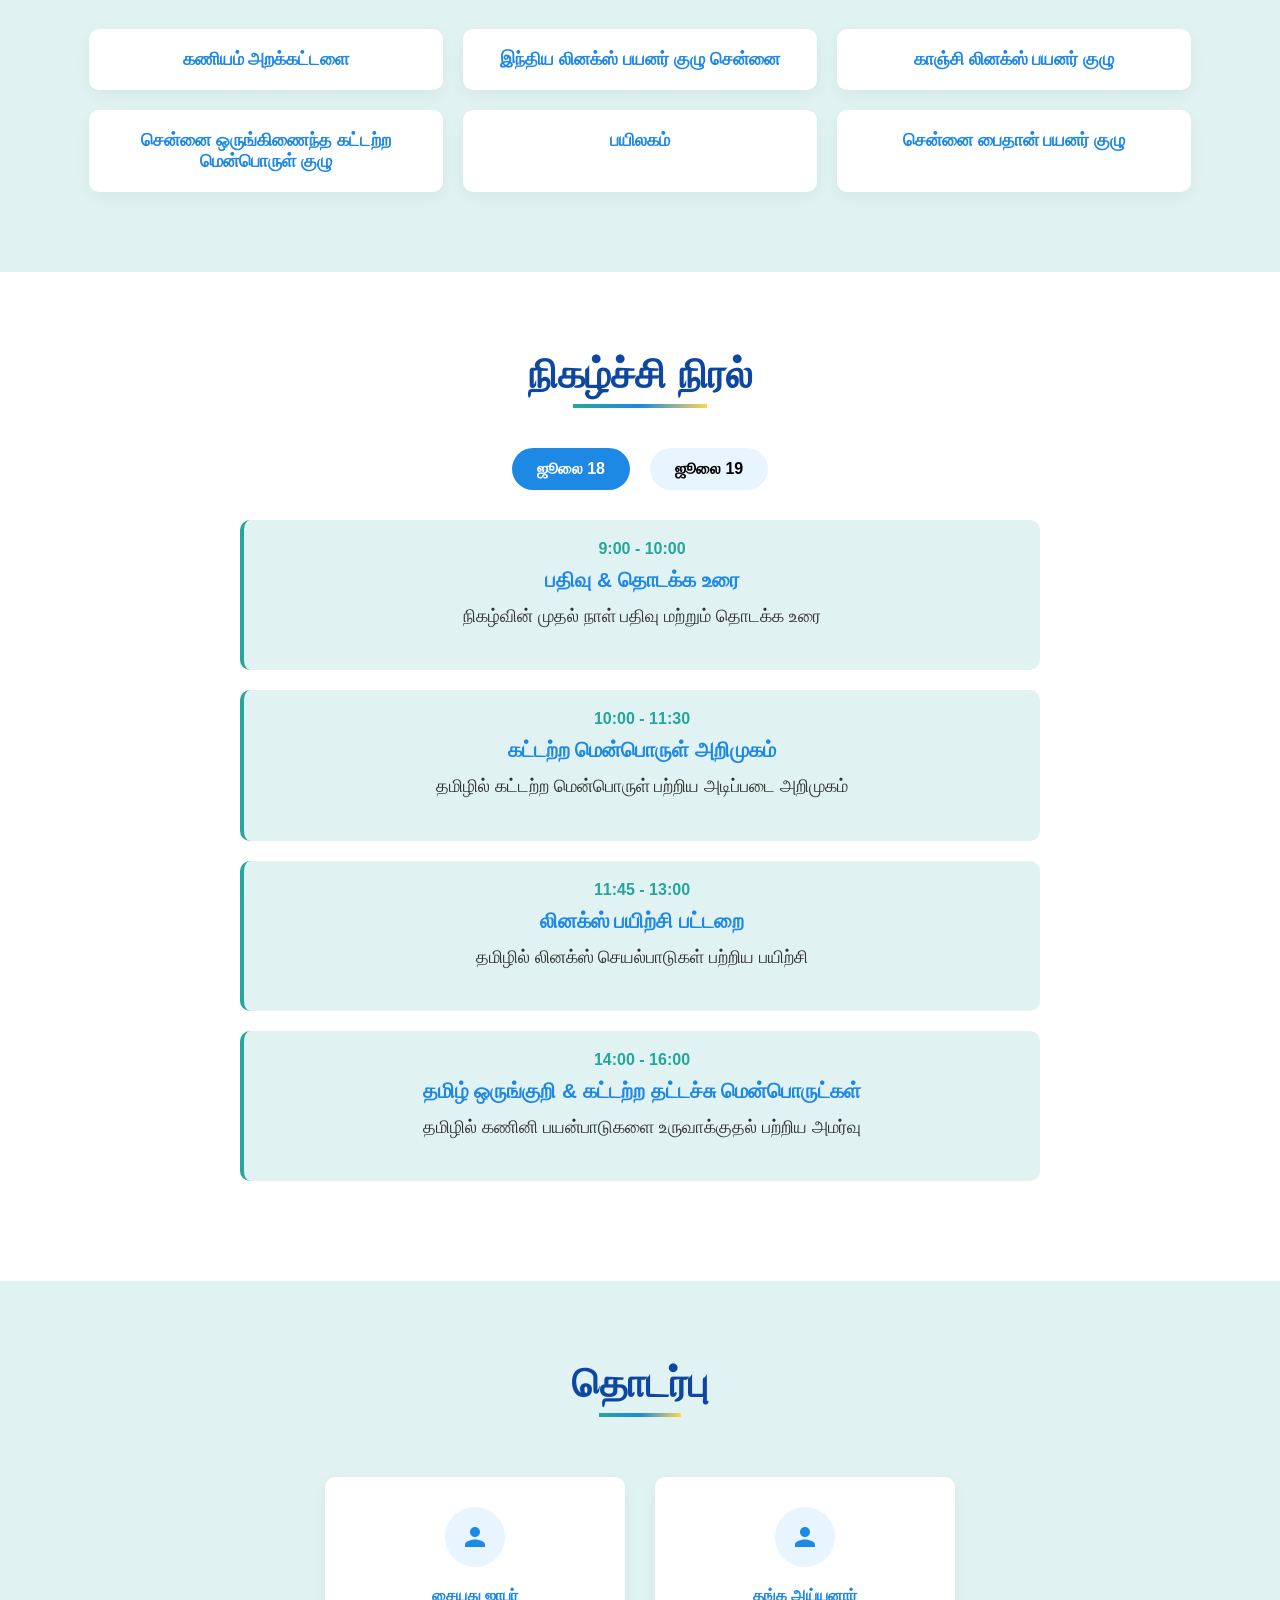
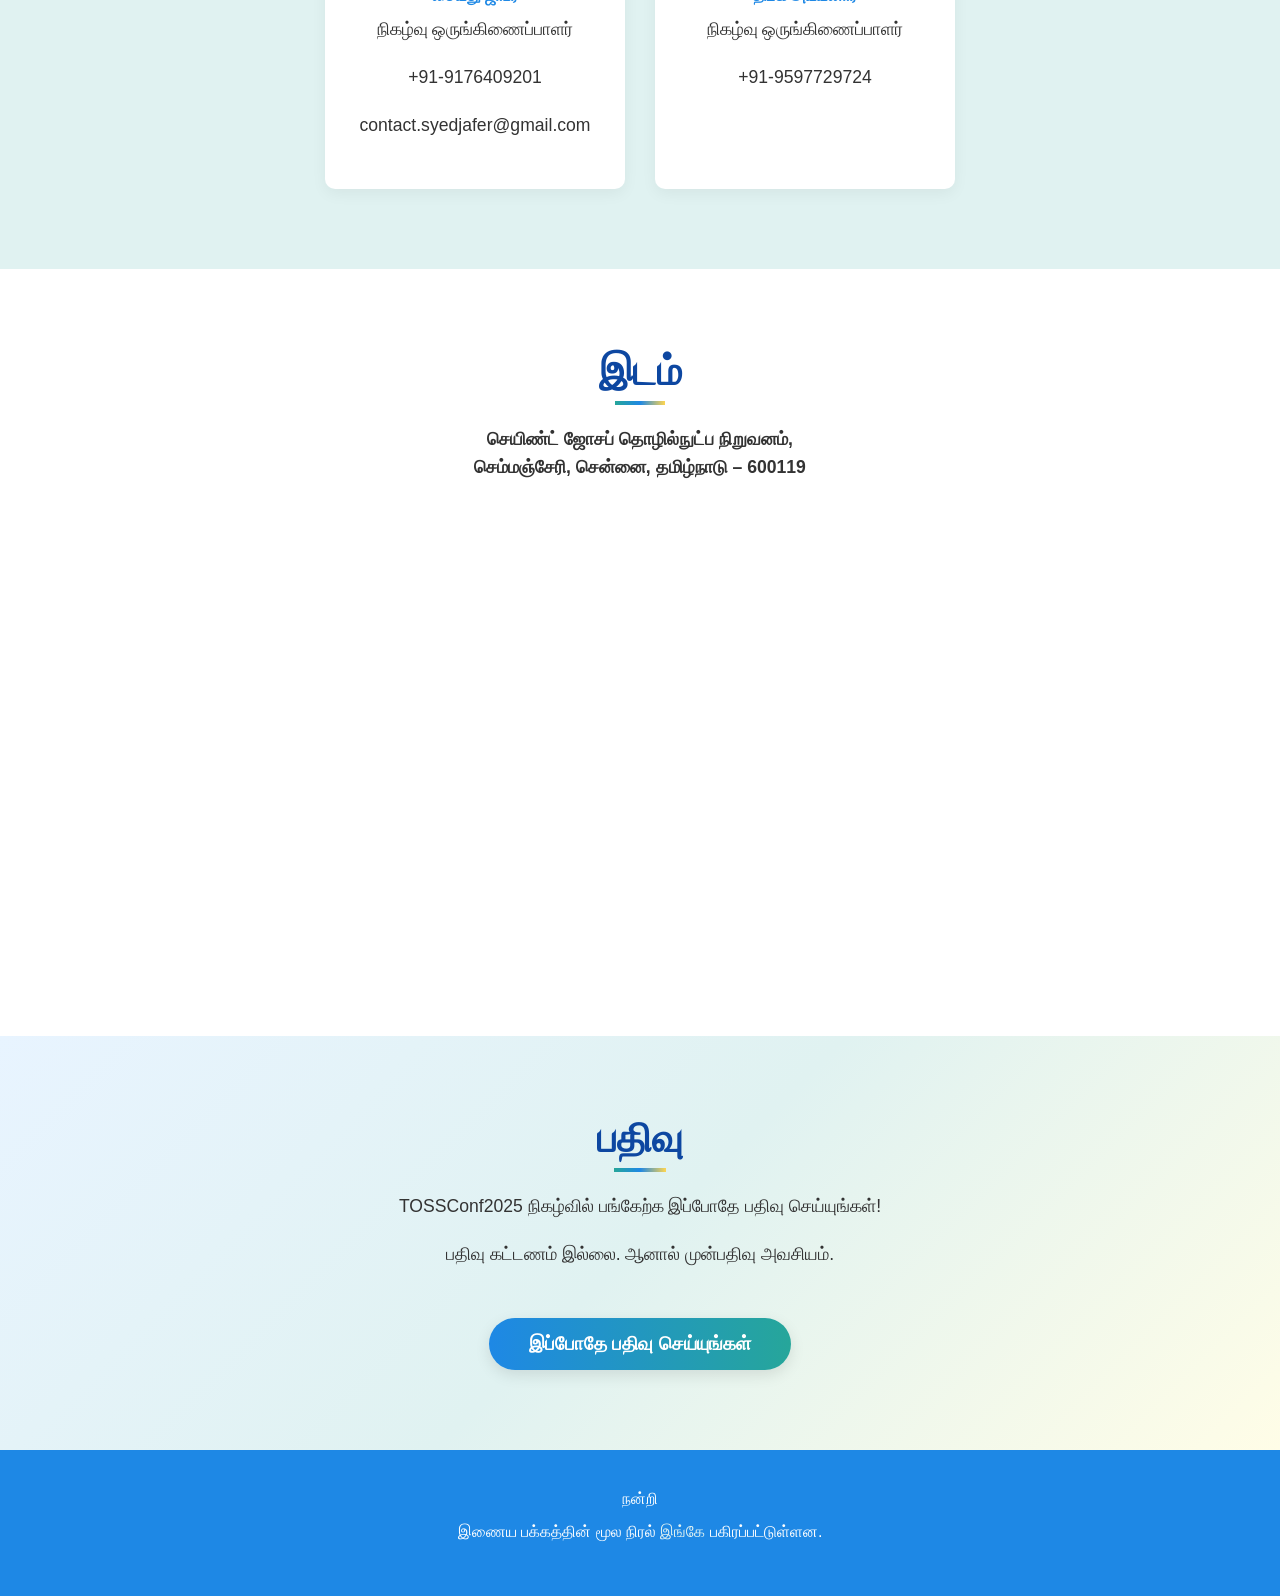
==== commit cf38fa96: "image corrected" ====
--- a/index.html
+++ b/index.html
@@ -78,7 +78,7 @@
         <!-- Left side for image -->
         <div class="container about-content" style="display: flex; align-items: center; margin: 20px auto; background: transparent;">
         <div class="image-container" style="flex: 1; padding: 15px; background: transparent;">
-            <img src="./images/bharathidasan.png" alt="விடுதலை மாநாடு" style="max-width: 100%; height: auto; background: transparent;"/>
+            <img src="./images/bharathidasan.jpg" alt="விடுதலை மாநாடு" style="max-width: 100%; height: auto; background: transparent;"/>
         </div>
         
         <!-- Right side for text -->
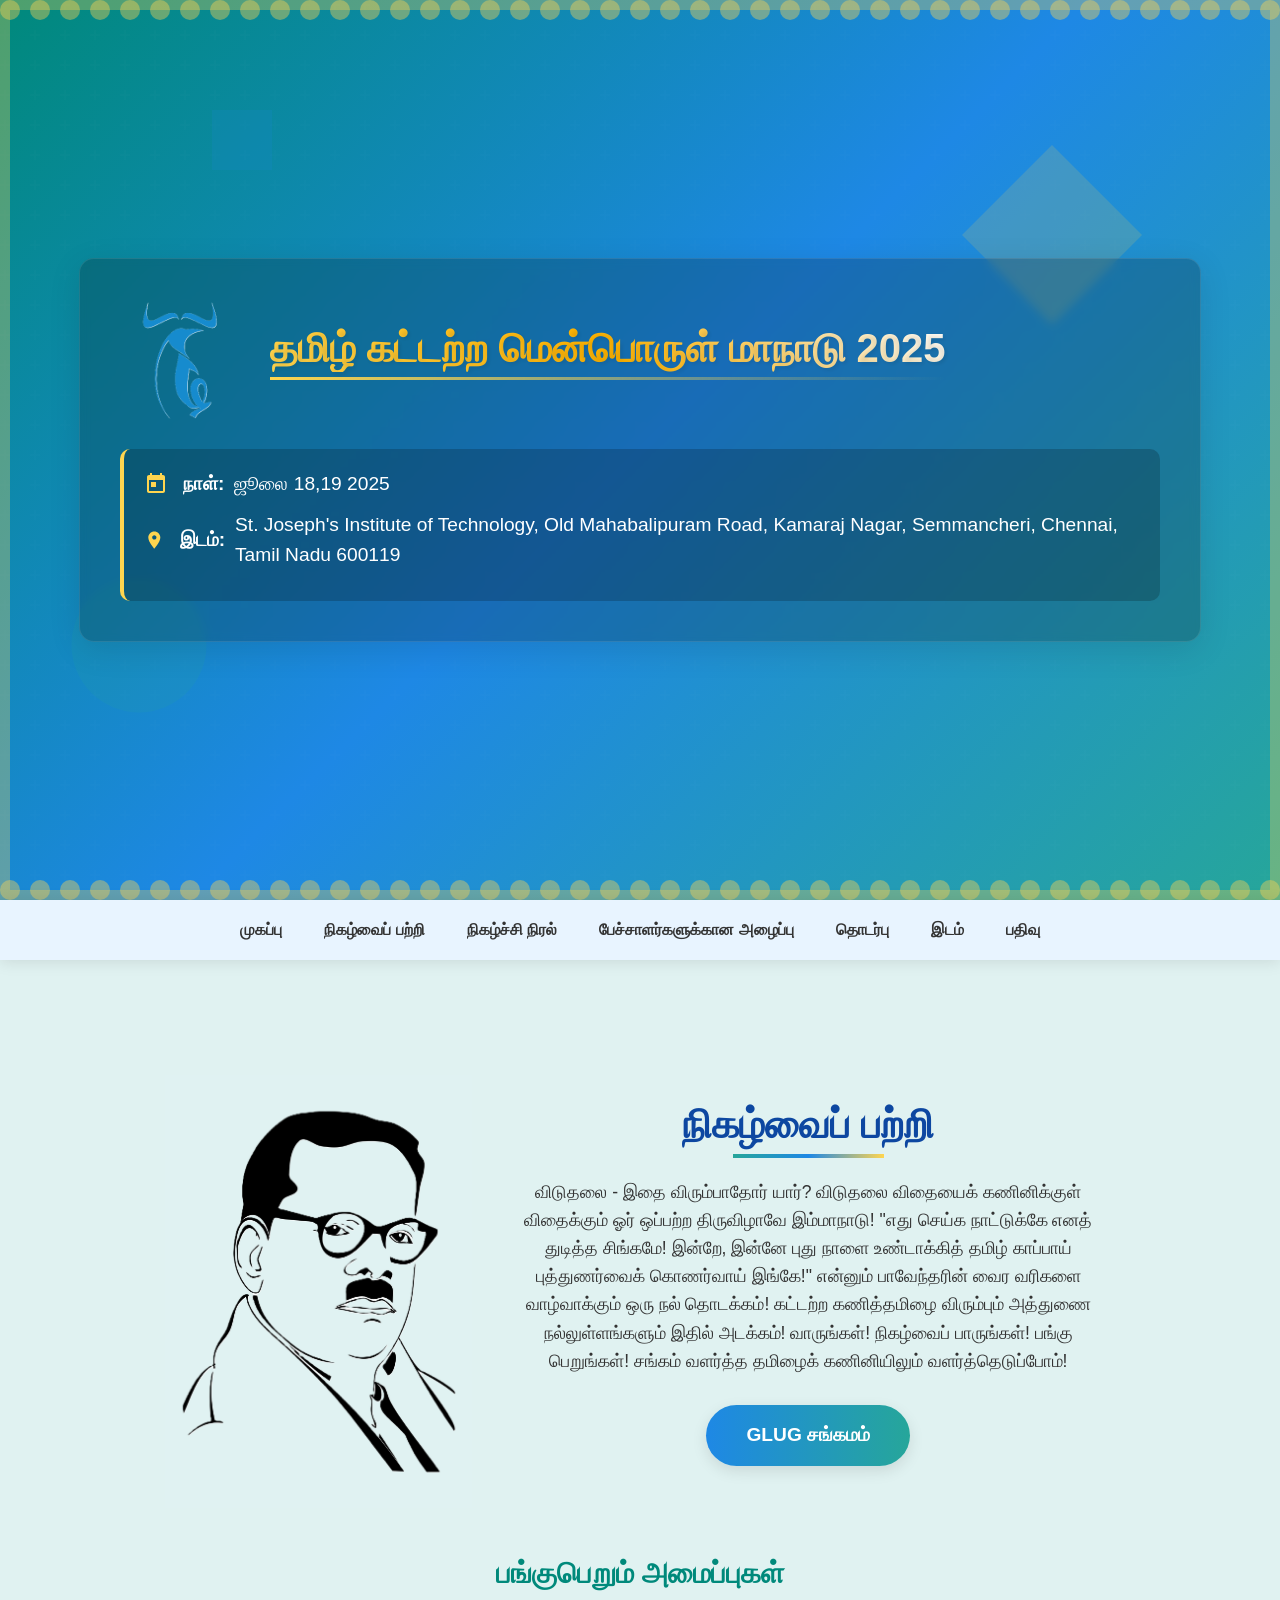
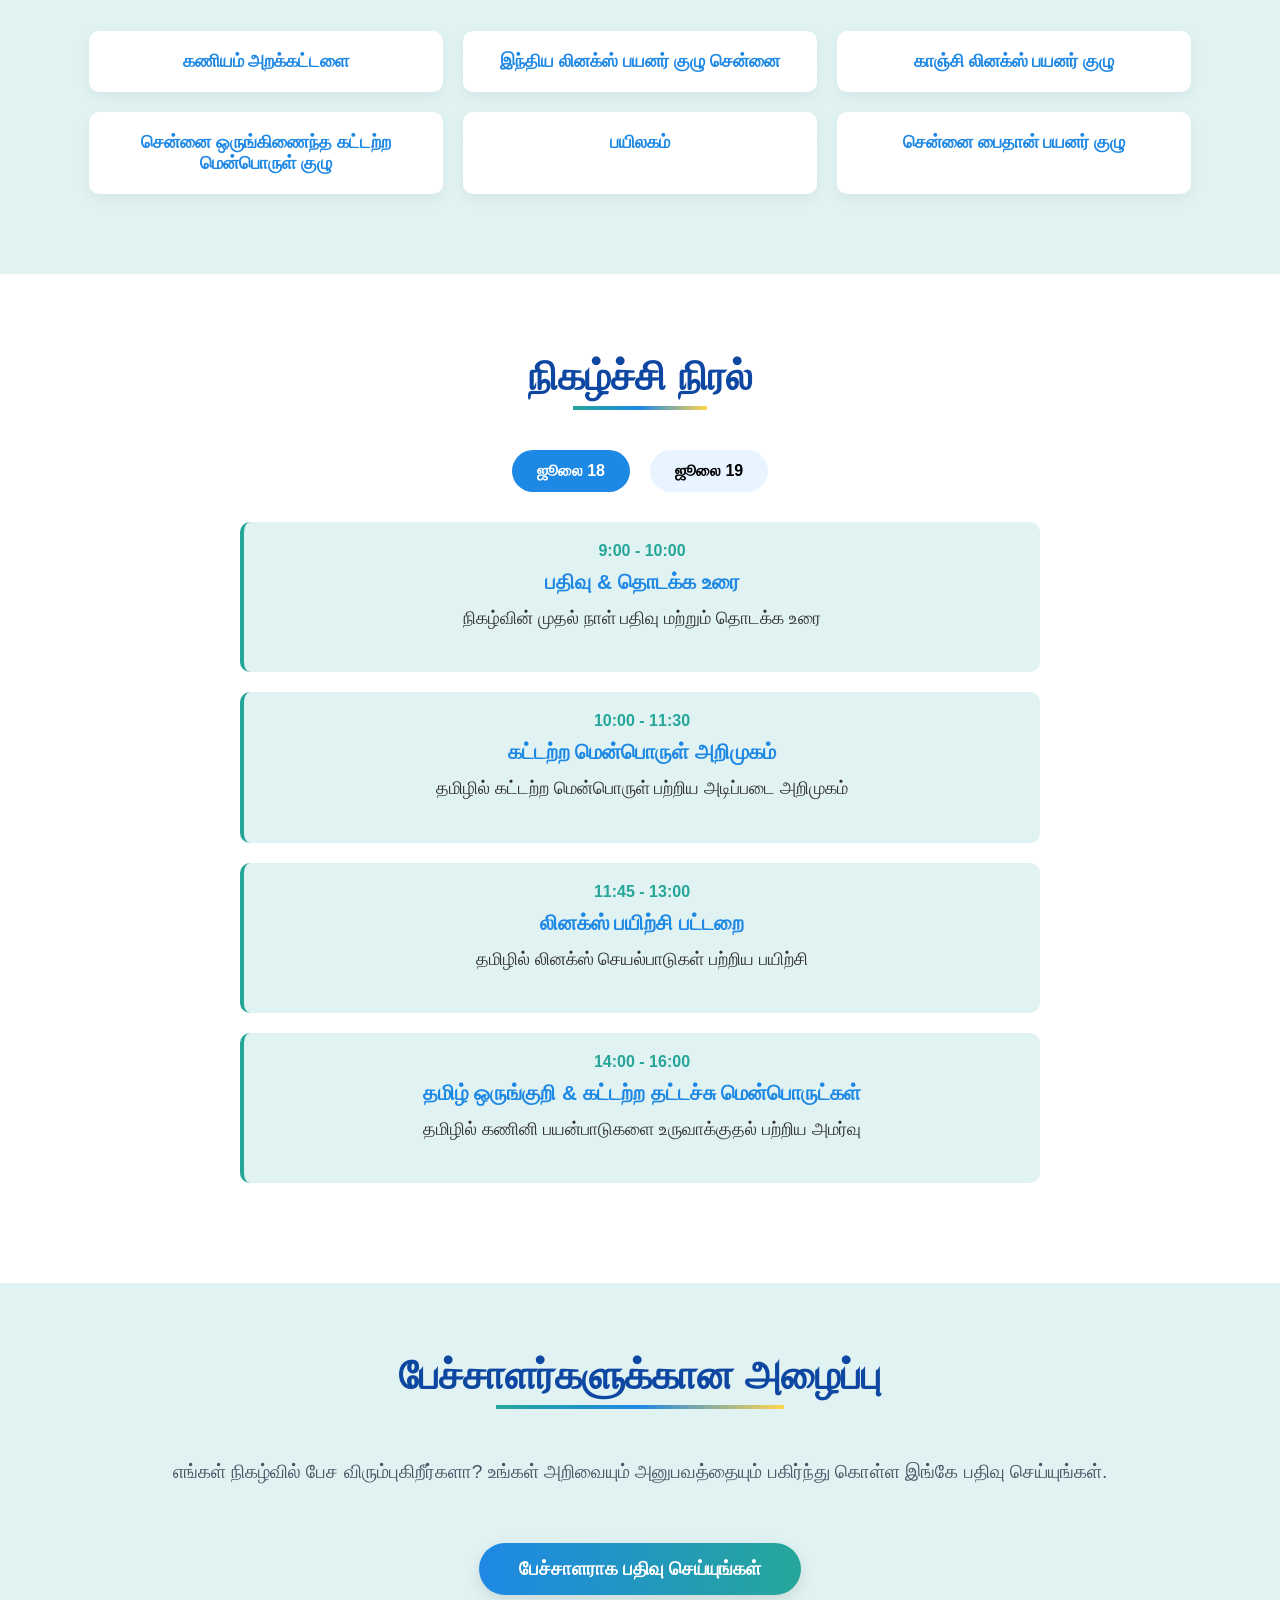
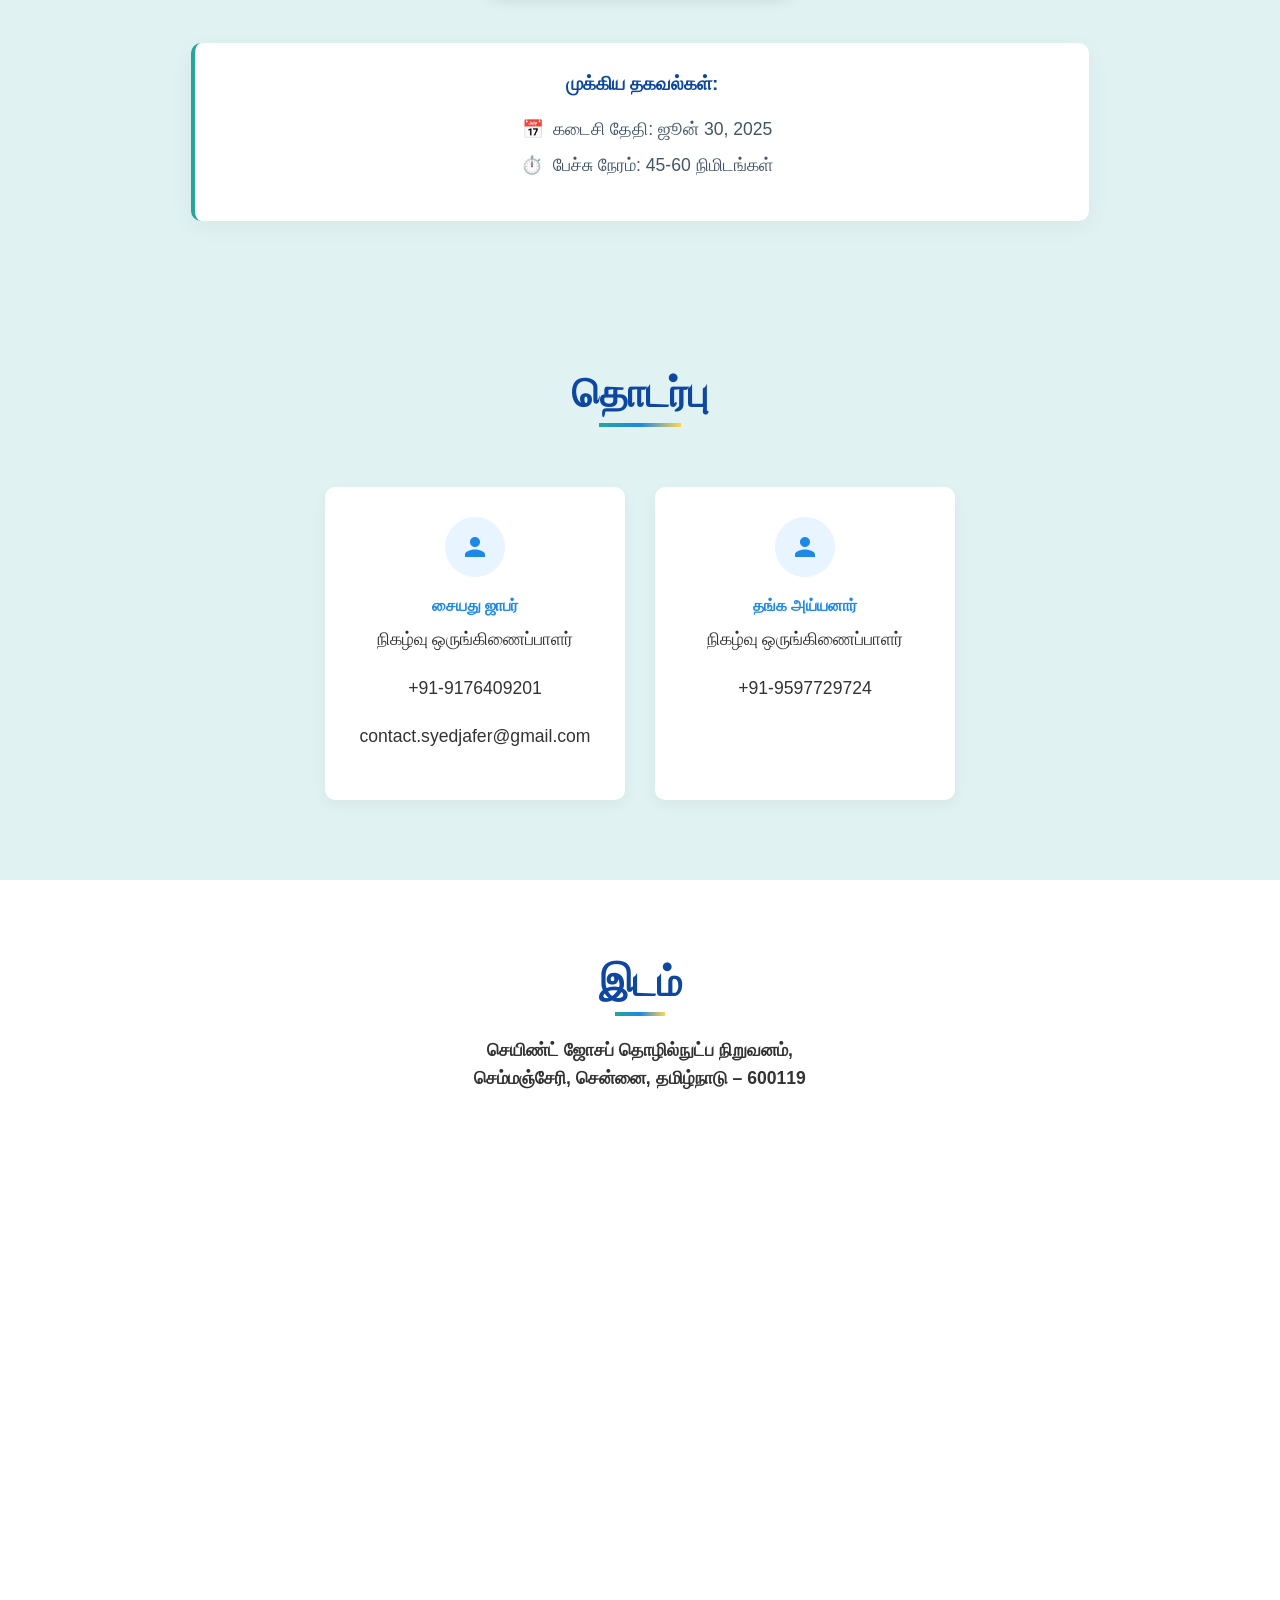
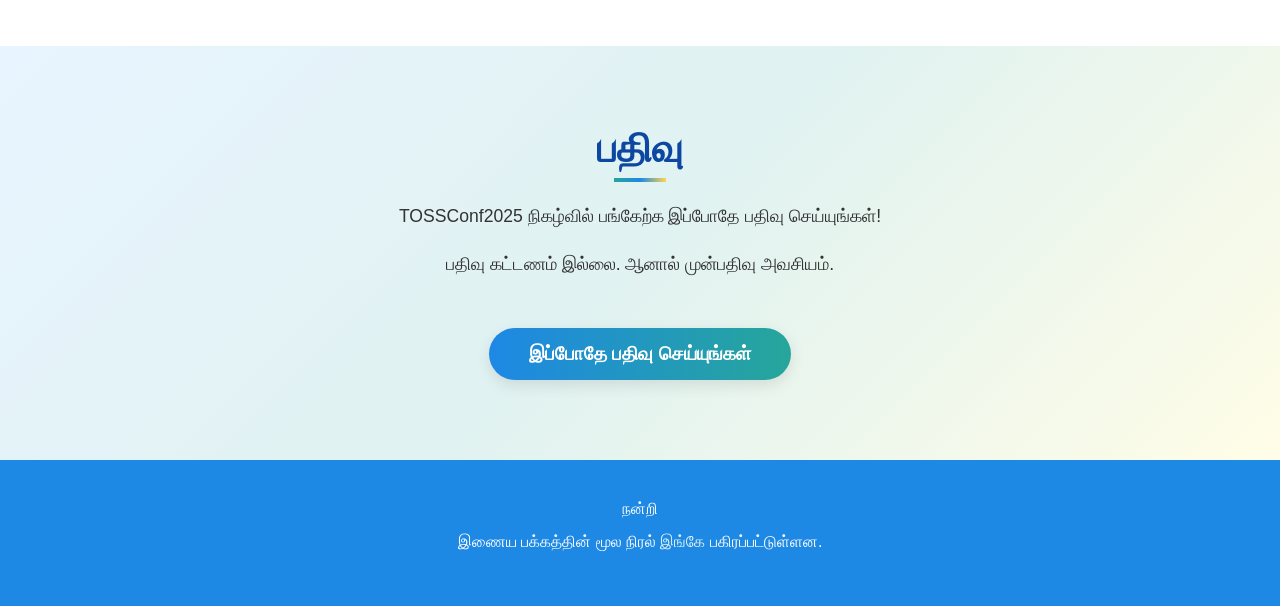
==== commit 5dc21fd1: "navbar pushed down, deleted for mobile" ====
--- a/index.html
+++ b/index.html
@@ -11,6 +11,8 @@
 <body>
   <body>
     <script src="script.js"></script>
+    <!-- Navigation -->
+
     <!-- Header Section -->
     <header id="home">
       <!-- Traditional Border Designs -->
@@ -32,7 +34,7 @@
         <div class="header-content">
           <div class="logo-header-container">
             <div class="logo-container">
-              <img src="images/hero_bg1.png" alt="Tamil FOSS Conference Logo" />
+              <img src="./images/hero_bg1.png" alt="Tamil FOSS Conference Logo" />
             </div>
             <div class="header-text">
               <h1>தமிழ் கட்டற்ற மென்பொருள் மாநாடு 2025</h1>
@@ -57,21 +59,27 @@
       </div>
     </header>
   
-    <!-- Navigation -->
-    <nav>
-      
-      <div class="container nav-container">
-        <ul class="nav-menu">
-          <li><a href="#home">முகப்பு</a></li>
-          <li><a href="#about">நிகழ்வைப் பற்றி</a></li>
-          <li><a href="#schedule">நிகழ்ச்சி நிரல்</a></li>
-          <li><a href="#contact">தொடர்பு</a></li>
-          <li><a href="#location">இடம்</a></li>
-          <li><a href="#register">பதிவு</a></li>
-        </ul>
-      </div>
-    </nav>
-  
+    
+      <nav>
+    <div class="nav-container">
+      <div class="menu-toggle">
+        <div class="menu-dots">
+          <div class="dot"></div>
+          <div class="dot"></div>
+          <div class="dot"></div>
+        </div>
+      </div>
+      <ul class="nav-menu">
+        <li><a href="#home">முகப்பு</a></li>
+        <li><a href="#about">நிகழ்வைப் பற்றி</a></li>
+        <li><a href="#schedule">நிகழ்ச்சி நிரல்</a></li>
+        <li><a href="#call-for-speakers">பேச்சாளர்களுக்கான அழைப்பு</a></li>
+        <li><a href="#contact">தொடர்பு</a></li>
+        <li><a href="#location">இடம்</a></li>
+        <li><a href="#register">பதிவு</a></li>
+      </ul>
+    </div>
+  </nav>
     <!-- About Section -->
     <section id="about">
       <div class="container text-center about-content">
@@ -84,7 +92,8 @@
         <!-- Right side for text -->
         <div class="text-container" style="flex: 2; text-align: center; padding: 15px;">
             <h2>நிகழ்வைப் பற்றி</h2>
-            <p>விடுதலை - இதை விரும்பாதோர் யார்?  விடுதலை விதையைக் கணினிக்குள் விதைக்கும் ஓர் ஒப்பற்ற திருவிழாவே இம்மாநாடு! "எது செய்க நாட்டுக்கே எனத் துடித்த சிங்கமே!  இன்றே, இன்னே புது நாளை உண்டாக்கித் தமிழ் காப்பாய் புத்துணர்வைக் கொணர்வாய் இங்கே!" என்னும் பாவேந்தரின் வைர வரிகளை வாழ்வாக்கும் ஒரு நல் தொடக்கம்!  கட்டற்ற கணித்தமிழை விரும்பும் அத்துணை நல்லுள்ளங்களும் இதில் அடக்கம்! வாருங்கள்! நிகழ்வைப் பாருங்கள்! பங்கு பெறுங்கள்! சங்கம் வளர்த்த தமிழைக் கணினியிலும் வளர்த்தெடுப்போம்!</p>
+            <p>விடுதலை - இதை விரும்பாதோர் யார்?  விடுதலை விதையைக் கணினிக்குள் விதைக்கும் ஓர் ஒப்பற்ற திருவிழாவே இம்மாநாடு! "எது செய்க நாட்டுக்கே எனத் துடித்த சிங்கமே!  இன்றே, இன்னே புது நாளை உண்டாக்கித் தமிழ் காப்பாய் புத்துணர்வைக் கொணர்வாய் இங்கே!" என்னும் பாவேந்தரின் வைர வரிகளை வாழ்வாக்கும் ஒரு நல் தொடக்கம்!  கட்டற்ற கணித்தமிழை விரும்பும் அத்துணை நல்லுள்ளங்களும் இதில் அடக்கம்! வாருங்கள்! நிகழ்வைப் பாருங்கள்! பங்கு பெறுங்கள்! சங்கம் வளர்த்த தமிழைக் கணினியிலும் வளர்த்தெடுப்போம்!
+            <a href="https://kaniyam.com/tossconf25-%e0%ae%85%e0%ae%a9%e0%af%88%e0%ae%a4%e0%af%8d%e0%ae%a4%e0%af%81-%e0%ae%a4%e0%ae%ae%e0%ae%bf%e0%ae%b4%e0%af%8d%e0%ae%a8%e0%ae%be%e0%ae%9f%e0%af%81-glug-gnu-linux-user/" class="cta-button">GLUG சங்கமம்</a></p>
         </div>
         </div>
         <h3>பங்குபெறும் அமைப்புகள்</h3>
@@ -170,7 +179,24 @@
         </div>
       </div>
     </section>
-  
+    <!--Call for Speakers-->
+    <section id="call-for-speakers" class="py-5">
+  <div class="container text-center">
+    <h2>பேச்சாளர்களுக்கான அழைப்பு</h2>
+    <div class="row justify-content-center">
+        <p class="lead mt-3">எங்கள் நிகழ்வில் பேச விரும்புகிறீர்களா? உங்கள் அறிவையும் அனுபவத்தையும் பகிர்ந்து கொள்ள இங்கே பதிவு செய்யுங்கள்.</p>        
+        <a href="https://kaniyam.com/tossconf-2025-call-for-speakers/ " class="cta-button">பேச்சாளராக பதிவு செய்யுங்கள்</a>
+        <div class="speaker-info">
+          <h4>முக்கிய தகவல்கள்:</h4>
+          <ul class="list-unstyled text-left">
+            <li>📅 &nbsp;கடைசி தேதி: ஜூன் 30, 2025</li>
+            <li>⏱️ &nbsp;பேச்சு நேரம்: 45-60 நிமிடங்கள்</li>
+          </ul>
+        </div>
+      
+    </div>
+  </div>
+</section>
     <!-- Contact Section -->
     <section id="contact">
       <div class="container text-center">
@@ -224,7 +250,8 @@
         <p>TOSSConf2025 நிகழ்வில் பங்கேற்க இப்போதே பதிவு செய்யுங்கள்!</p>
         <p>பதிவு கட்டணம் இல்லை. ஆனால் முன்பதிவு அவசியம்.</p>
         
-        <a href="#" class="cta-button">இப்போதே பதிவு செய்யுங்கள்</a>
+        <a href="https://kaniyam.com/tossconf2025-registration/
+" class="cta-button">இப்போதே பதிவு செய்யுங்கள்</a>
       </div>
     </section>
   
--- a/style.css
+++ b/style.css
@@ -18,7 +18,6 @@
   margin: 0;
   padding: 0;
   box-sizing: border-box;
-  
   font-family: 'Latha', 'Noto Sans Tamil', 'Segoe UI', Tahoma, Geneva, Verdana, sans-serif;
 }
 
@@ -41,7 +40,7 @@
 
 /* Header Styles */
 header {
-  background: linear-gradient(135deg, var(--secondary-green), var(--primary-blue));
+  background: linear-gradient(135deg, var(--secondary-green), var(--primary-blue), var(--primary-green));
   color: var(--light-text);
   min-height: 100vh;
   display: flex;
@@ -49,11 +48,6 @@
   justify-content: center;
   position: relative;
   overflow: hidden;
-  box-sizing: border-box;
-  width: 100%;
-  padding: 40px; 
-
-
 }
 
 /* Kolam Background Pattern */
@@ -148,7 +142,6 @@
     left: 150%;
   }
 }
-
 .logo-container img {
   width: 100%;
   height: 100%;
@@ -291,39 +284,48 @@
 
 /* Navigation */
 nav {
-  background: white;
+      background: var(--light-blue);
   box-shadow: 0 2px 15px rgba(0,0,0,0.1);
   position: sticky;
   top: 0;
   z-index: 100;
-}
-
-.nav-container {
-  display: flex;
-  justify-content: center;
-}
-
-.nav-menu {
-  display: flex;
-  list-style: none;
-}
-
-.nav-menu li a {
-  display: block;
-  padding: 20px 15px;
-  text-decoration: none;
+    }
+    
+    .nav-container {
+      display: flex;
+      justify-content: center;
+      align-items: center;
+      padding: 0 20px;
+      max-width: 1200px;
+      margin: 0 auto;
+      height: 60px;
+    }
+    
+    .nav-menu {
+      display: flex;
+      list-style: none;
+      transition: all 0.3s ease;
+    }
+    
+    .nav-menu li {
+      padding: 0 15px;
+    }
+    
+    .nav-menu a {
+  padding: 19px 6px;
+      text-decoration: none;
   color: var(--dark-text);
   font-weight: 600;
   transition: all 0.3s ease;
   position: relative;
-}
-
-.nav-menu li a:hover,
-.nav-menu li a:active {
+    }
+
+.nav-menu a:hover,
+.nav-menu a:active {
   color: var(--primary-blue);
 }
 
-.nav-menu li a::after {
+.nav-menu a::after {
   content: '';
   position: absolute;
   width: 0;
@@ -334,10 +336,58 @@
   transition: width 0.3s ease;
 }
 
-.nav-menu li a:hover::after {
+.nav-menu a:hover::after {
   width: 100%;
 }
-
+    .menu-toggle {
+      display: none;
+      cursor: pointer;
+      font-size: 24px;
+    }
+    
+    .menu-dots {
+      display: flex;
+      flex-direction: column;
+      justify-content: space-between;
+      height: 16px;
+      width: 20px;
+    }
+    
+    .dot {
+      width: 4px;
+      height: 4px;
+      color: black;
+      background-color: black;
+      border-radius: 50%;
+    }
+    @media (max-width: 768px) {
+      .nav-menu {
+        position: absolute;
+        flex-direction: column;
+        background-color: white;
+        width: 100%;
+        top: 60px;
+        left: -100%;
+        padding: 10px 0;
+        text-align: center;
+        box-shadow: 0 5px 10px rgba(0,0,0,0.2);
+      }
+      
+      .nav-menu li {
+        padding: 15px;
+        width: 100%;
+        border-bottom: 1px solid rgba(255,255,255,0.1);
+      }
+      
+      .menu-toggle {
+        display: flex;
+        align-items: center;
+      }
+      
+      .nav-menu.active {
+        left: 0;
+      }
+    }
 /* Section Styles */
 section {
   padding: var(--section-padding);
@@ -550,7 +600,80 @@
   margin-bottom: 10px;
   display: block;
 }
-
+/* Call for Speakers Section Styling with Blue and Green Theme */
+#call-for-speakers {
+  background-color: var(--light-green);
+  padding: 70px 0;
+  position: relative;
+  overflow: hidden;
+}
+
+#call-for-speakers h2 {
+  color: var(--secondary-blue);
+  font-size: 2.5rem;
+  margin-bottom: 1.5rem;
+  font-weight: 700;
+  position: relative;
+  display: inline-block;
+}
+
+
+#call-for-speakers .lead {
+  color: #445566;
+  font-size: 1.2rem;
+  line-height: 1.8;
+  margin-top: 2rem;
+  margin-bottom: 1.5rem;
+}
+
+
+#call-for-speakers .speaker-info {
+  background-color: #fff;
+  border-radius: 10px;
+  padding: 30px;
+  box-shadow: 0 5px 25px rgba(0, 0, 0, 0.05);
+  margin-top: 3rem;
+  border-left: 4px solid var(--primary-green);
+  max-width: 80%;
+  margin-left: auto;
+  margin-right: auto;
+}
+
+#call-for-speakers .speaker-info h4 {
+  color: var(--secondary-blue);
+  margin-bottom: 1.5rem;
+  font-size: 1.2rem;
+  font-weight: 800;
+  text-align: center;
+}
+
+#call-for-speakers .list-unstyled {
+  list-style: none;
+  padding-left: 0;
+}
+#call-for-speakers .list-unstyled li {
+  margin-bottom: 15px;
+  font-size: 1.1rem;
+  color: #445566;
+  position: relative;
+  padding-left: 10px;
+}
+
+
+/* Responsive adjustments */
+@media (max-width: 768px) {
+  #call-for-speakers h2 {
+    font-size: 2rem;
+  }
+  
+  #call-for-speakers .lead {
+    font-size: 1.05rem;
+  }
+  
+  #call-for-speakers .speaker-info {
+    padding: 20px;
+  }
+}
 /* Contact Section */
 #contact {
   background: var(--light-green);
@@ -853,4 +976,40 @@
   margin: 0 auto;
   padding: 0 15px;
 }
-}+}
+@media (max-width: 768px) {
+  .nav-container {
+    display: none;
+  }
+}
+
+
+/*
+
+.nav-container {
+  display: flex;
+  justify-content: space-between;
+  align-items: center;
+}
+
+.menu-toggle {
+  order: -1; /* Pushes it to the beginning (left) 
+
+.menu-toggle {
+  margin-right: auto;
+}
+
+nav {
+  background-color: white;
+}
+
+
+.nav-container {
+  background-color: white;
+}
+
+
+.nav-menu li a {
+  color: black;
+}
+*/
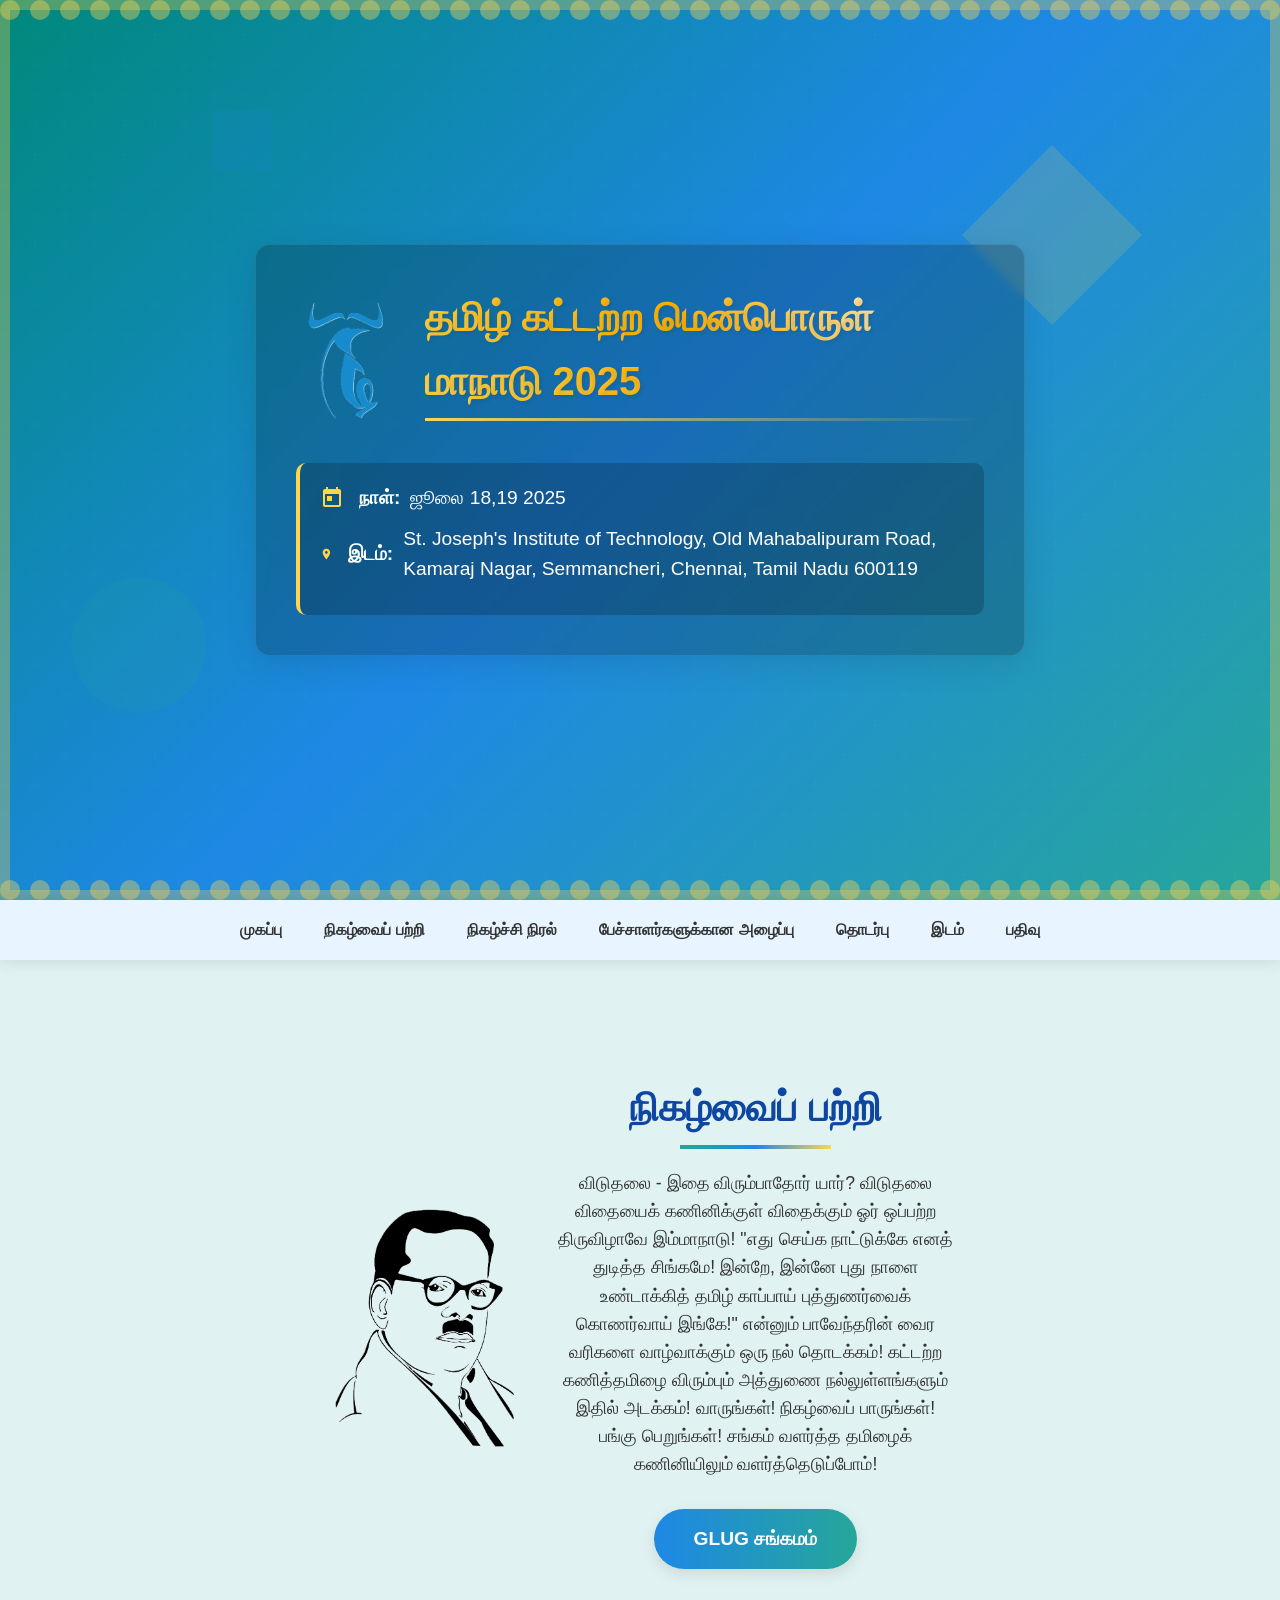
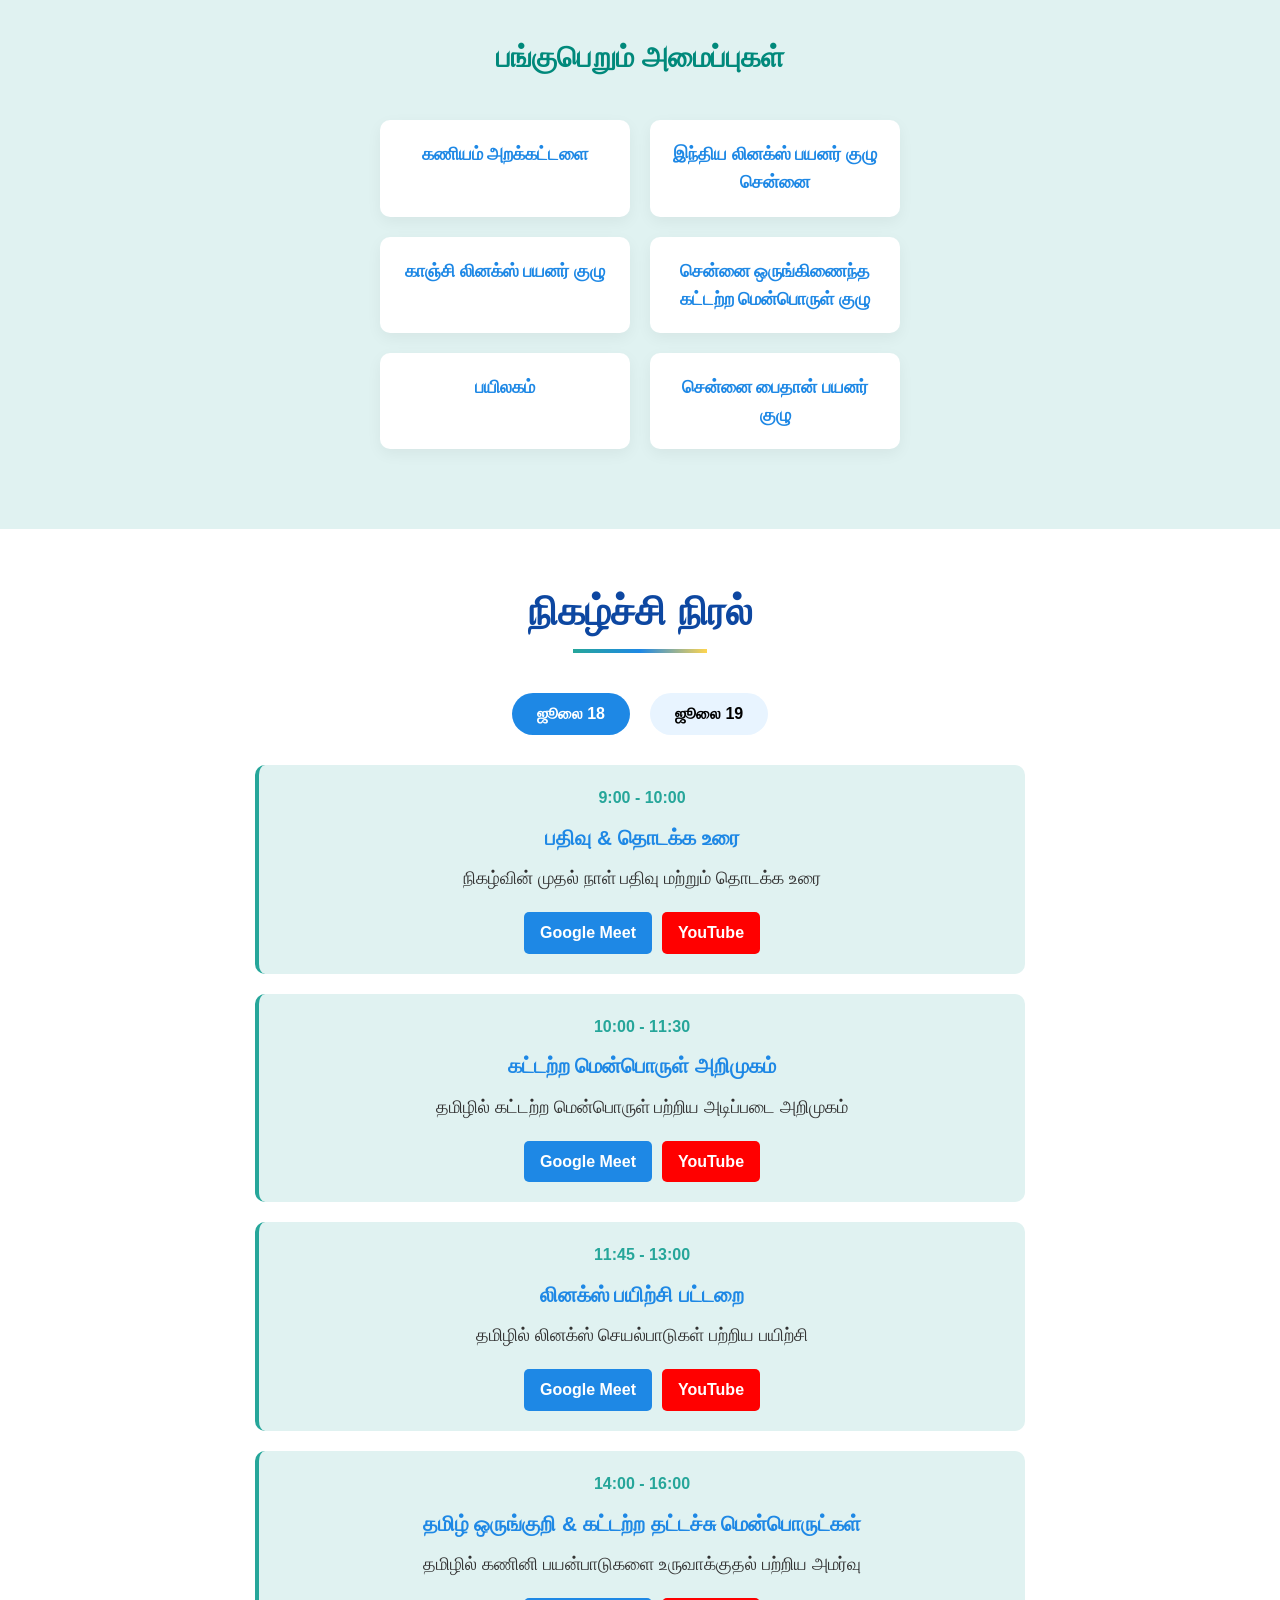
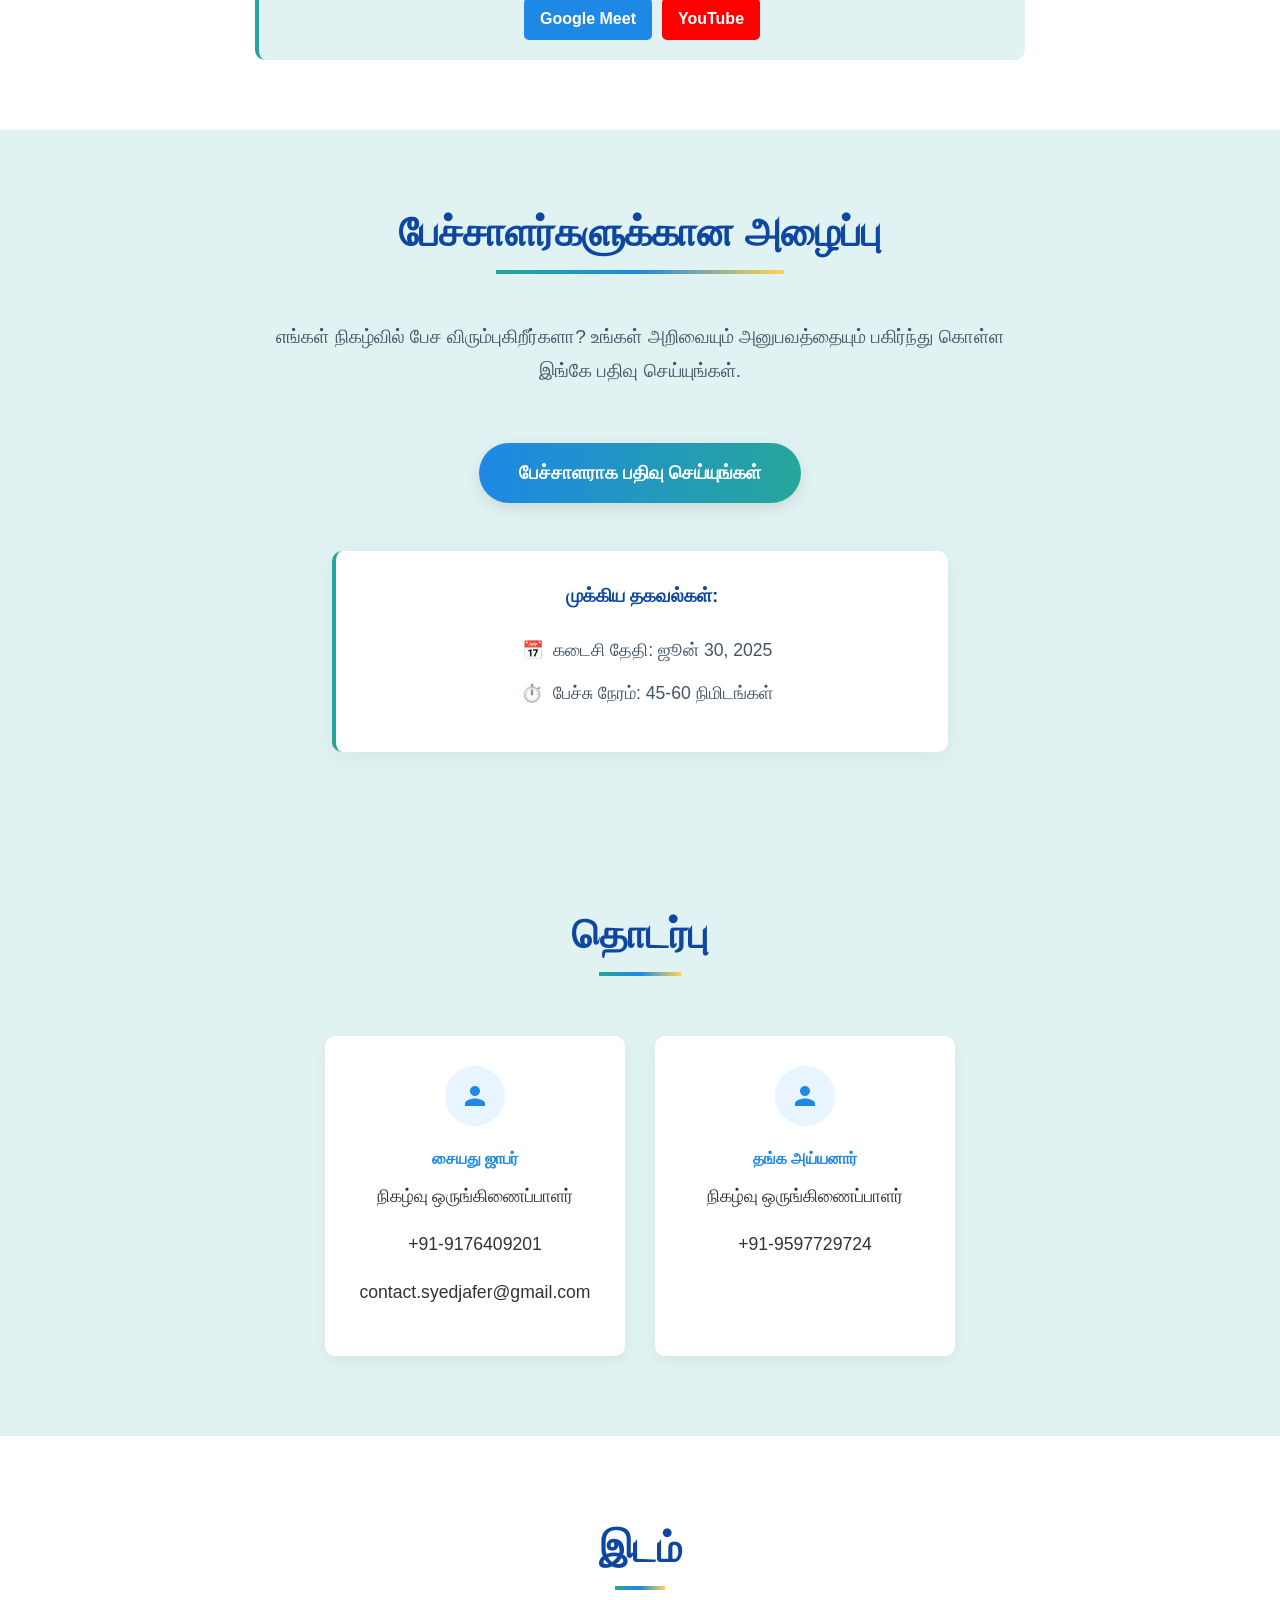
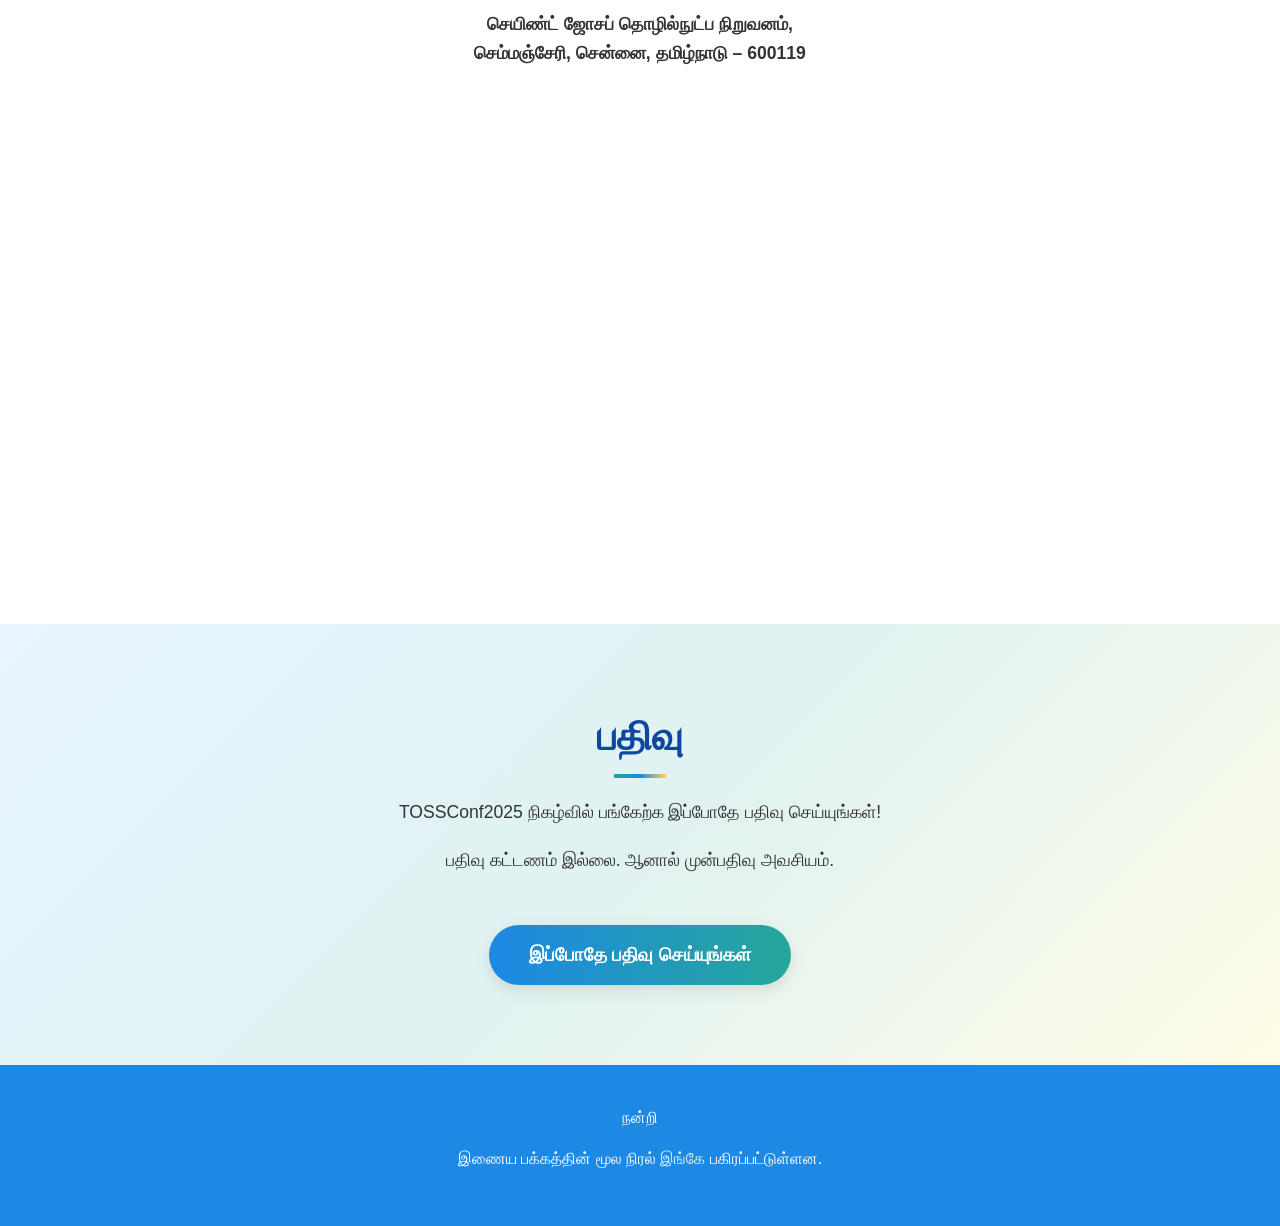
==== commit 42cb1ca2: "events update" ====
--- a/index.html
+++ b/index.html
@@ -119,66 +119,118 @@
         </div>
       </div>
     </section>
-  
-    <!-- Schedule Section -->
     <section id="schedule">
-      <div class="container text-center">
-        <h2>நிகழ்ச்சி நிரல்</h2>
-        
-        <div class="schedule-tabs">
-          <button class="tab-btn active" data-day="day1">ஜூலை 18</button>
-          <button class="tab-btn" data-day="day2">ஜூலை 19</button>
-        </div>
-        
-        <div class="schedule-content">
-          <div class="schedule-day day1 active">
-            <div class="timeline-item">
-              <span class="time">9:00 - 10:00</span>
-              <h4>பதிவு & தொடக்க உரை</h4>
-              <p>நிகழ்வின் முதல் நாள் பதிவு மற்றும் தொடக்க உரை</p>
-            </div>
-            <div class="timeline-item">
-              <span class="time">10:00 - 11:30</span>
-              <h4>கட்டற்ற மென்பொருள் அறிமுகம்</h4>
-              <p>தமிழில் கட்டற்ற மென்பொருள் பற்றிய அடிப்படை அறிமுகம்</p>
-            </div>
-            <div class="timeline-item">
-              <span class="time">11:45 - 13:00</span>
-              <h4>லினக்ஸ் பயிற்சி பட்டறை</h4>
-              <p>தமிழில் லினக்ஸ் செயல்பாடுகள் பற்றிய பயிற்சி</p>
-            </div>
-            <div class="timeline-item">
-              <span class="time">14:00 - 16:00</span>
-              <h4>தமிழ் ஒருங்குறி & கட்டற்ற தட்டச்சு மென்பொருட்கள்</h4>
-              <p>தமிழில் கணினி பயன்பாடுகளை உருவாக்குதல் பற்றிய அமர்வு</p>
-            </div>
-          </div>
-          
-          <div class="schedule-day day2">
-            <div class="timeline-item">
-              <span class="time">9:30 - 11:00</span>
-              <h4>பைதான் நிரலாக்கம்</h4>
-              <p>தமிழில் பைதான் நிரலாக்கம் பற்றிய அறிமுகம்</p>
-            </div>
-            <div class="timeline-item">
-              <span class="time">11:15 - 13:00</span>
-              <h4>வலை உருவாக்க பயிற்சி</h4>
-              <p>தமிழில் வலைத்தளங்களை உருவாக்குதல் பற்றிய பயிற்சி</p>
-            </div>
-            <div class="timeline-item">
-              <span class="time">14:00 - 15:30</span>
-              <h4>கட்டற்ற மென்பொருளில் பங்களிப்பு</h4>
-              <p>கட்டற்ற மென்பொருள் திட்டங்களில் எவ்வாறு பங்களிப்பது என்பது பற்றிய விளக்கம்</p>
-            </div>
-            <div class="timeline-item">
-              <span class="time">15:45 - 17:00</span>
-              <h4>நிறைவு விழா</h4>
-              <p>கருத்தரங்கு நிறைவு விழா மற்றும் சான்றிதழ் வழங்குதல்</p>
-            </div>
-          </div>
-        </div>
-      </div>
-    </section>
+        <div class="container text-center">
+            <h2>நிகழ்ச்சி நிரல்</h2>
+            
+            <div class="schedule-tabs">
+                <button class="tab-btn active" data-day="day1">ஜூலை 18</button>
+                <button class="tab-btn" data-day="day2">ஜூலை 19</button>
+            </div>
+            
+            <div class="schedule-content">
+                <div class="schedule-day day1 active">
+                    <div class="timeline-item" data-title="பதிவு & தொடக்க உரை" data-description="நிகழ்வின் முதல் நாள் பதிவு மற்றும் தொடக்க உரை" data-time="9:00 - 10:00" data-image="https://picsum.photos/200/300">
+                        <span class="time">9:00 - 10:00</span>
+                        <h4>பதிவு & தொடக்க உரை</h4>
+                        <p>நிகழ்வின் முதல் நாள் பதிவு மற்றும் தொடக்க உரை</p>
+                        <div class="event-links">
+                            <a href="#" class="event-link gmeet-link">Google Meet</a>
+                            <a href="#" class="event-link youtube-link">YouTube</a>
+                        </div>
+                    </div>
+                    <div class="timeline-item" data-title="கட்டற்ற மென்பொருள் அறிமுகம்" data-description="தமிழில் கட்டற்ற மென்பொருள் பற்றிய அடிப்படை அறிமுகம்" data-time="10:00 - 11:30" data-image="https://picsum.photos/200/300">
+                        <span class="time">10:00 - 11:30</span>
+                        <h4>கட்டற்ற மென்பொருள் அறிமுகம்</h4>
+                        <p>தமிழில் கட்டற்ற மென்பொருள் பற்றிய அடிப்படை அறிமுகம்</p>
+                        <div class="event-links">
+                            <a href="#" class="event-link gmeet-link">Google Meet</a>
+                            <a href="#" class="event-link youtube-link">YouTube</a>
+                        </div>
+                    </div>
+                    <div class="timeline-item" data-title="லினக்ஸ் பயிற்சி பட்டறை" data-description="தமிழில் லினக்ஸ் செயல்பாடுகள் பற்றிய பயிற்சி" data-time="11:45 - 13:00" data-image="https://picsum.photos/200/300">
+                        <span class="time">11:45 - 13:00</span>
+                        <h4>லினக்ஸ் பயிற்சி பட்டறை</h4>
+                        <p>தமிழில் லினக்ஸ் செயல்பாடுகள் பற்றிய பயிற்சி</p>
+                        <div class="event-links">
+                            <a href="#" class="event-link gmeet-link">Google Meet</a>
+                            <a href="#" class="event-link youtube-link">YouTube</a>
+                        </div>
+                    </div>
+                    <div class="timeline-item" data-title="தமிழ் ஒருங்குறி & கட்டற்ற தட்டச்சு மென்பொருட்கள்" data-description="தமிழில் கணினி பயன்பாடுகளை உருவாக்குதல் பற்றிய அமர்வு" data-time="14:00 - 16:00" data-image="https://picsum.photos/200/300">
+                        <span class="time">14:00 - 16:00</span>
+                        <h4>தமிழ் ஒருங்குறி & கட்டற்ற தட்டச்சு மென்பொருட்கள்</h4>
+                        <p>தமிழில் கணினி பயன்பாடுகளை உருவாக்குதல் பற்றிய அமர்வு</p>
+                        <div class="event-links">
+                            <a href="#" class="event-link gmeet-link">Google Meet</a>
+                            <a href="#" class="event-link youtube-link">YouTube</a>
+                        </div>
+                    </div>
+                </div>
+                <div class="schedule-day day2">
+                    <div class="timeline-item" data-title="கணினி நிரலாக்கம் அறிமுகம்" data-description="தமிழில் கணினி நிரலாக்கம் அறிமுகம் மற்றும் பயிற்சி" data-time="9:30 - 11:00" data-image="https://picsum.photos/200/300">
+                        <span class="time">9:30 - 11:00</span>
+                        <h4>கணினி நிரலாக்கம் அறிமுகம்</h4>
+                        <p>தமிழில் கணினி நிரலாக்கம் அறிமுகம் மற்றும் பயிற்சி</p>
+                        <div class="event-links">
+                            <a href="#" class="event-link gmeet-link">Google Meet</a>
+                            <a href="#" class="event-link youtube-link">YouTube</a>
+                        </div>
+                    </div>
+                    <div class="timeline-item" data-title="வலை மேம்பாடு" data-description="தமிழில் HTML, CSS மற்றும் JavaScript அறிமுகம்" data-time="11:15 - 13:00" data-image="https://picsum.photos/200/300">
+                        <span class="time">11:15 - 13:00</span>
+                        <h4>வலை மேம்பாடு</h4>
+                        <p>தமிழில் HTML, CSS மற்றும் JavaScript அறிமுகம்</p>
+                        <div class="event-links">
+                            <a href="#" class="event-link gmeet-link">Google Meet</a>
+                            <a href="#" class="event-link youtube-link">YouTube</a>
+                        </div>
+                    </div>
+                    <div class="timeline-item" data-title="தரவு அறிவியல் அறிமுகம்" data-description="தமிழில் தரவு அறிவியல் மற்றும் செயற்கை நுண்ணறிவு அறிமுகம்" data-time="14:00 - 15:30" data-image="https://picsum.photos/300/300">
+                        <span class="time">14:00 - 15:30</span>
+                        <h4>தரவு அறிவியல் அறிமுகம்</h4>
+                        <p>தமிழில் தரவு அறிவியல் மற்றும் செயற்கை நுண்ணறிவு அறிமுகம்</p>
+                        <div class="event-links">
+                            <a href="#" class="event-link gmeet-link">Google Meet</a>
+                            <a href="#" class="event-link youtube-link">YouTube</a>
+                        </div>
+                    </div>
+                    <div class="timeline-item" data-title="மூட்டுரை அமர்வு & நிறைவு" data-description="கருத்துக்களை பகிர்ந்து கொள்ளும் அமர்வு மற்றும் நிறைவு விழா" data-time="15:45 - 17:00" data-image="https://picsum.photos/200/300" >
+                        <span class="time">15:45 - 17:00</span>
+                        <h4>மூட்டுரை அமர்வு & நிறைவு</h4>
+                        <p>கருத்துக்களை பகிர்ந்து கொள்ளும் அமர்வு மற்றும் நிறைவு விழா</p>
+                        <div class="event-links">
+                            <a href="#" class="event-link gmeet-link">Google Meet</a>
+                            <a href="#" class="event-link youtube-link">YouTube</a>
+                        </div>
+                    </div>
+                </div>
+            </div>
+        </div>
+    </section>
+
+    <!-- Popup Container -->
+    <div class="popup">
+        <div class="popup-content">
+            <span class="popup-close">&times;</span>
+            <div class="popup-content-container">
+                <div class="popup-image-container">
+                    <img id="popup-image" class="popup-image" src="/api/placeholder/150/150" alt="Event Image">
+                </div>
+                <div class="popup-text-content">
+                    <h3 id="popup-title" style="color: var(--primary-blue); margin-bottom: 15px;">Event Title</h3>
+                    <p id="popup-time" style="color: var(--primary-green); margin-bottom: 10px;">Time</p>
+                    <p id="popup-description" style="color: var(--dark-text);">Event Description</p>
+                    <div class="event-links" style="margin-top: 20px;">
+                        <a href="#" class="event-link gmeet-link">Google Meet</a>
+                        <a href="#" class="event-link youtube-link">YouTube</a>
+                    </div>
+                </div>
+            </div>
+        </div>
+    </div>
+
+
     <!--Call for Speakers-->
     <section id="call-for-speakers" class="py-5">
   <div class="container text-center">
--- a/style.css
+++ b/style.css
@@ -1013,3 +1013,264 @@
   color: black;
 }
 */
+
+
+/* Schedule Section fully */
+     * {
+            margin: 0;
+            padding: 0;
+            box-sizing: border-box;
+            font-family: Arial, sans-serif;
+        }
+
+        body {
+            background: white;
+            color: var(--dark-text);
+            line-height: 1.6;
+        }
+
+        #schedule {
+            background: white;
+            padding: 50px 0;
+        }
+
+        .container {
+            max-width: 800px;
+            margin: 0 auto;
+            padding: 0 15px;
+        }
+
+        .text-center {
+            text-align: center;
+        }
+
+        h2 {
+            margin-bottom: 30px;
+            color: var(--primary-blue);
+        }
+
+        .schedule-tabs {
+            display: flex;
+            justify-content: center;
+            margin-bottom: 30px;
+            opacity: 0;
+            transform: translateY(30px);
+            transition: opacity 0.8s ease 0.3s, transform 0.8s ease 0.3s;
+        }
+
+        section.visible .schedule-tabs {
+            opacity: 1;
+            transform: translateY(0);
+        }
+
+        .tab-btn {
+            background: var(--light-blue);
+            border: none;
+            padding: 12px 25px;
+            margin: 0 10px;
+            margin-top: 20px;
+            border-radius: 30px;
+            cursor: pointer;
+            font-size: 1rem;
+            font-weight: 600;
+            transition: all 0.3s ease;
+        }
+
+        .tab-btn.active {
+            background: var(--primary-blue);
+            color: white;
+        }
+
+        .schedule-content {
+            max-width: 800px;
+            margin: 0 auto;
+        }
+
+        .schedule-day {
+            display: none;
+        }
+
+        .schedule-day.active {
+            display: block;
+        }
+
+        .timeline-item {
+            background: var(--light-green);
+            padding: 20px;
+            border-radius: 10px;
+            margin-bottom: 20px;
+            position: relative;
+            border-left: 4px solid var(--primary-green);
+            opacity: 0;
+            transform: translateX(-50px);
+            transition: opacity 0.5s ease, transform 0.5s ease;
+            cursor: pointer;
+        }
+
+        .timeline-item:nth-child(1) { transition-delay: 0.1s; }
+        .timeline-item:nth-child(2) { transition-delay: 0.2s; }
+        .timeline-item:nth-child(3) { transition-delay: 0.3s; }
+        .timeline-item:nth-child(4) { transition-delay: 0.4s; }
+
+        section.visible .timeline-item {
+            opacity: 1;
+            transform: translateX(0);
+        }
+
+        .timeline-item:hover {
+            transform: scale(1.02);
+            box-shadow: 0 5px 15px rgba(0,0,0,0.1);
+        }
+
+        .timeline-item h4 {
+            color: var(--primary-blue);
+            margin-bottom: 10px;
+            font-size: 1.3rem;
+        }
+
+        .timeline-item .time {
+            color: var(--primary-green);
+            font-weight: 600;
+            margin-bottom: 10px;
+            display: block;
+        }
+
+        .event-links {
+            display: flex;
+            justify-content: center;
+            gap: 10px;
+            margin-top: 15px;
+        }
+
+        .event-link {
+            display: inline-block;
+            padding: 8px 16px;
+            text-decoration: none;
+            border-radius: 5px;
+            font-weight: bold;
+            transition: all 0.3s ease;
+        }
+
+        .gmeet-link {
+            background-color: var(--primary-blue);
+            color: white;
+        }
+
+        .youtube-link {
+            background-color: #FF0000;
+            color: white;
+        }
+
+        .gmeet-link:hover,
+        .youtube-link:hover {
+            opacity: 0.8;
+        }
+
+        /* Popup Styles */
+        .popup {
+            position: fixed;
+            top: 0;
+            left: 0;
+            width: 100%;
+            height: 100%;
+            background: rgba(0,0,0,0.5);
+            display: none;
+            justify-content: center;
+            align-items: center;
+            z-index: 1000;
+            opacity: 0;
+            transition: all 0.3s ease;
+        }
+
+        .popup.show {
+            display: flex;
+            opacity: 1;
+        }
+
+        .popup-content {
+            background: white;
+            padding: 30px;
+            border-radius: 10px;
+            max-width: 600px;
+            width: 90%;
+            text-align: center;
+            box-shadow: 0 10px 30px rgba(0,0,0,0.2);
+            transform: scale(0.7);
+            opacity: 0;
+            transition: all 0.3s cubic-bezier(0.68, -0.55, 0.265, 1.55);
+            position: relative;
+        }
+
+        .popup.show .popup-content {
+            transform: scale(1);
+            opacity: 1;
+        }
+
+        .popup-close {
+            position: absolute;
+            top: 10px;
+            right: 10px;
+            font-size: 24px;
+            cursor: pointer;
+            color: var(--primary-blue);
+            transition: transform 0.3s ease;
+        }
+
+        .popup-close:hover {
+            transform: rotate(90deg);
+        }
+
+        /* New Image Styles */
+        .popup-image {
+            max-width: 150px;
+            margin: 0 auto 20px;
+            border-radius: 8px;
+            box-shadow: 0 4px 10px rgba(0,0,0,0.1);
+        }
+
+        .popup-content-container {
+            display: flex;
+            flex-direction: column;
+            align-items: center;
+        }
+
+        @media (min-width: 768px) {
+            .popup-content-container {
+                flex-direction: row;
+                text-align: left;
+                gap: 20px;
+            }
+            .popup-text-content {
+                flex: 1;
+            }
+            .popup-image-container {
+                flex: 0 0 180px;
+            }
+        }
+
+        /* Day 2 content */
+        .day2 .timeline-item {
+            background: var(--light-green);
+            border-left: 4px solid var(--secondary-green);
+        }
+
+        @media (max-width: 600px) {
+            .schedule-tabs {
+                flex-direction: column;
+                align-items: center;
+            }
+            .tab-btn {
+                margin: 5px 0;
+                width: 200px;
+            }
+            .event-links {
+                flex-direction: column;
+            }
+            .event-link {
+                width: 100%;
+                text-align: center;
+            }
+            .popup-content-container {
+                flex-direction: column;
+            }
+        }
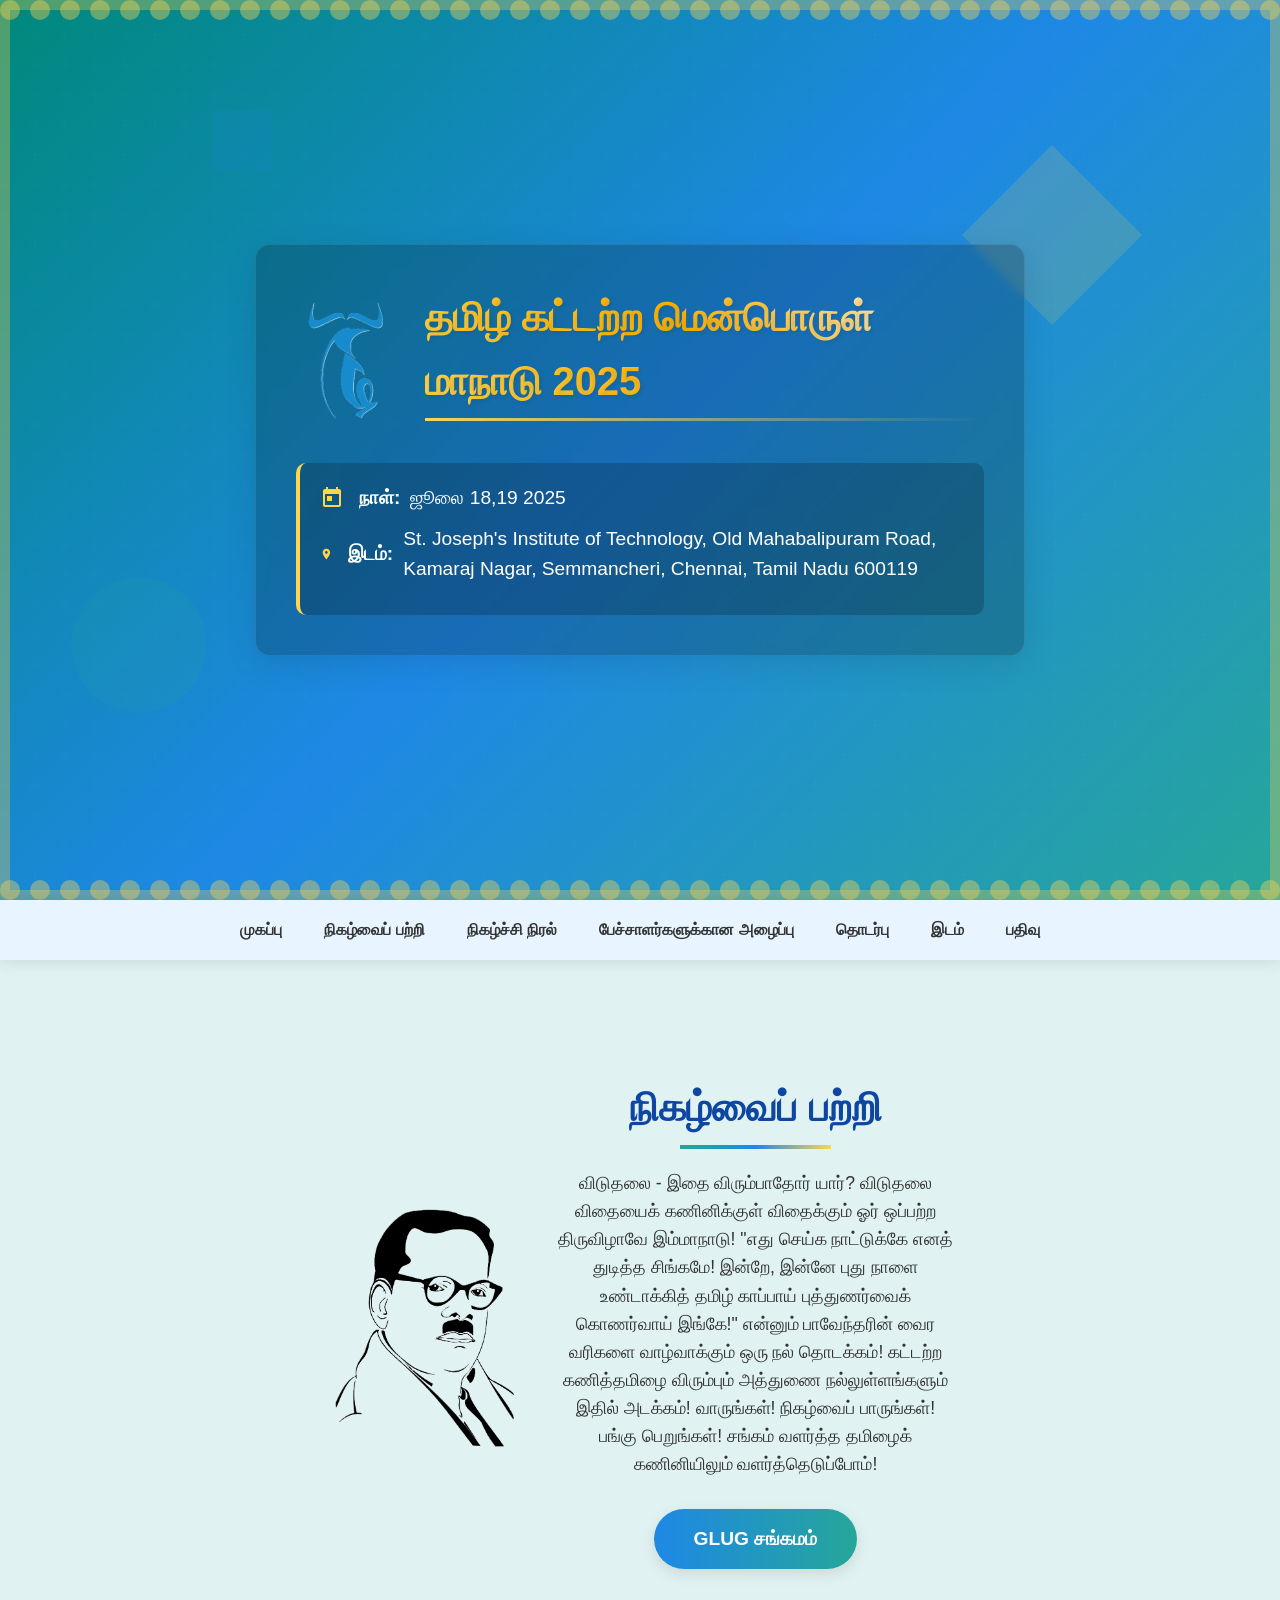
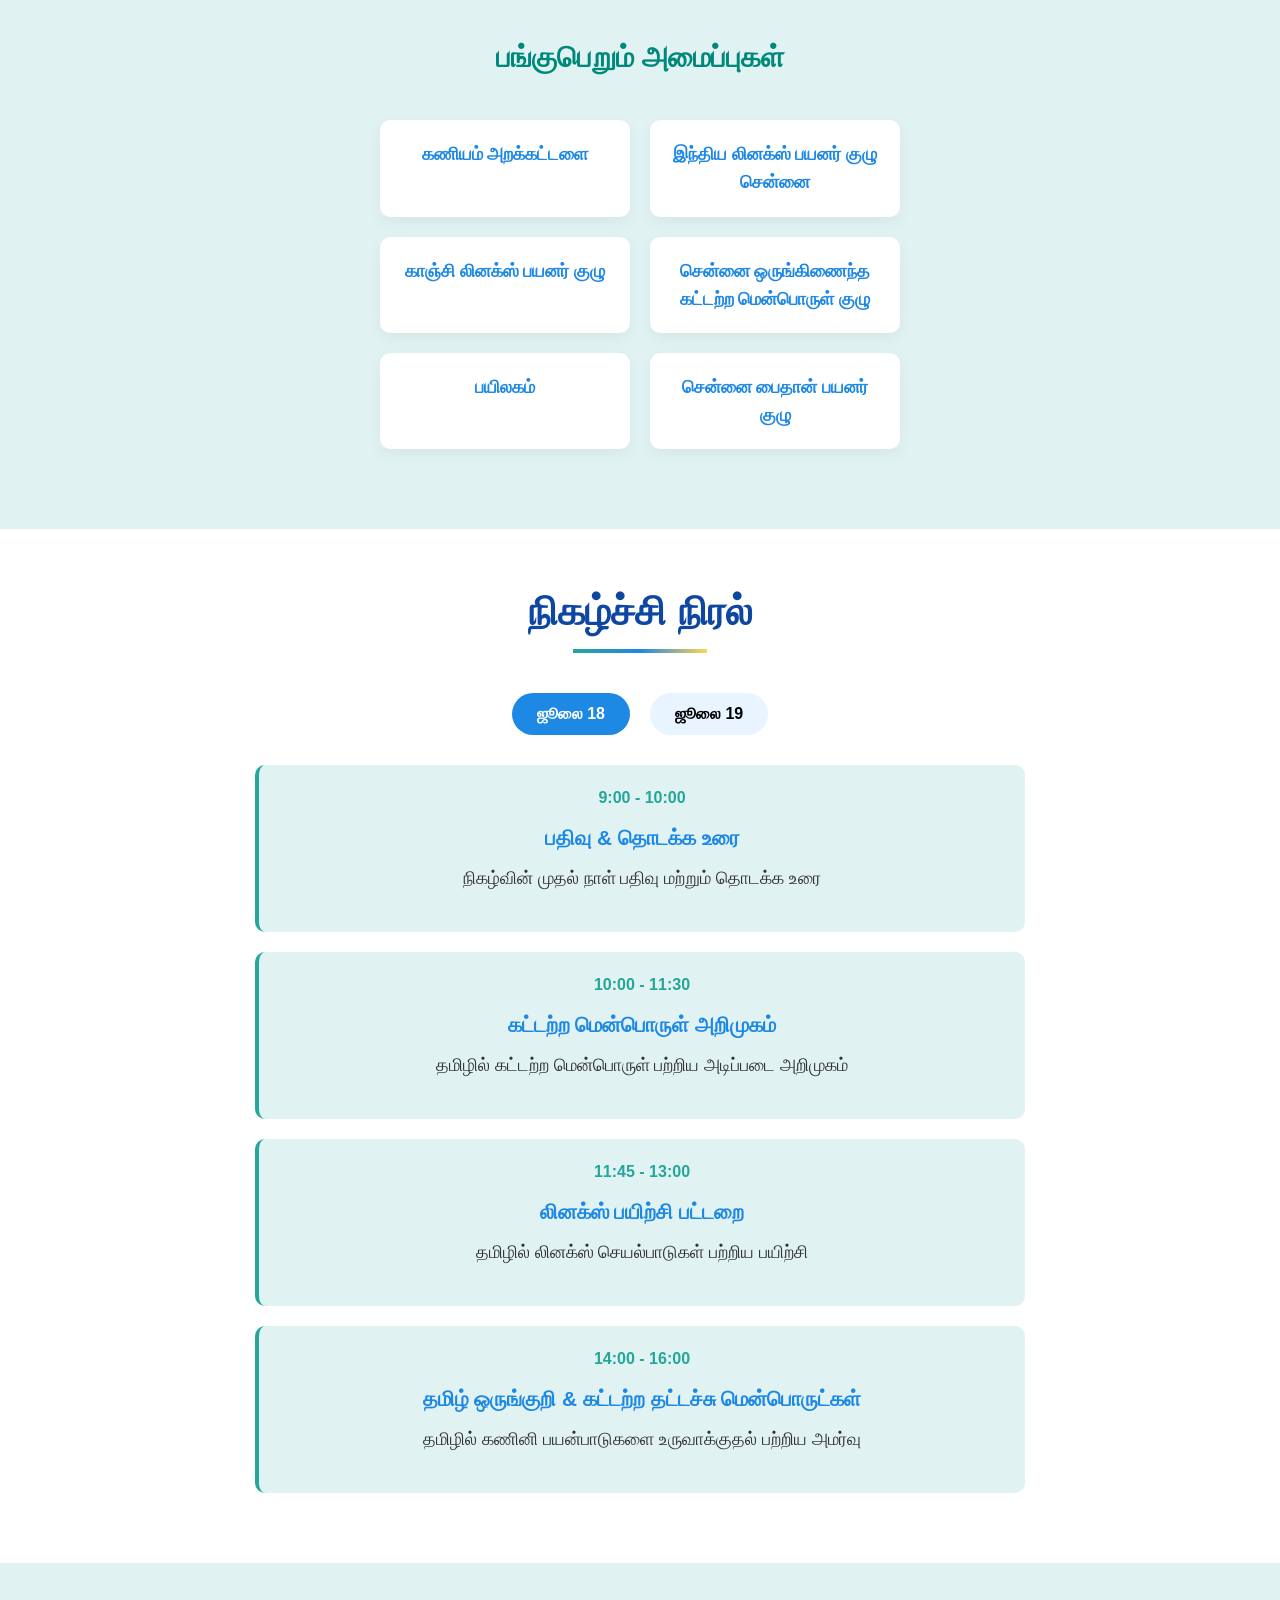
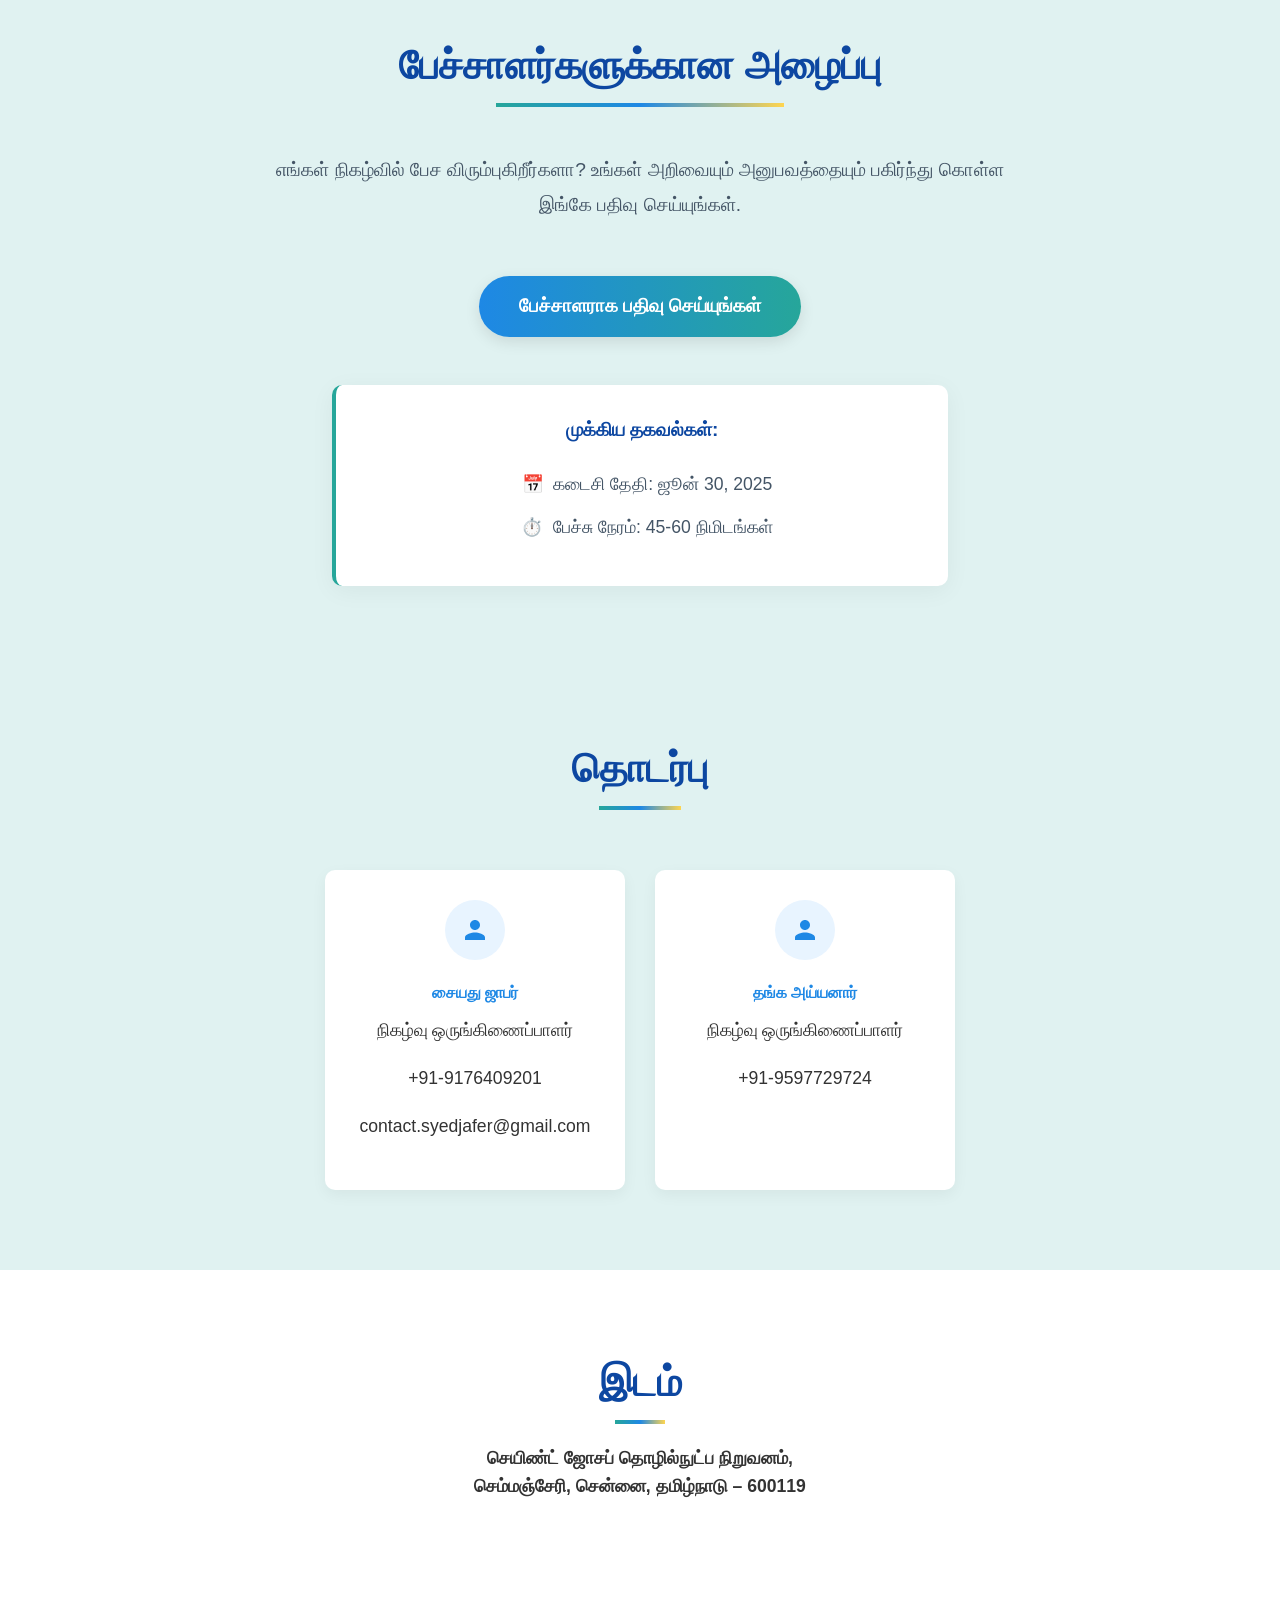
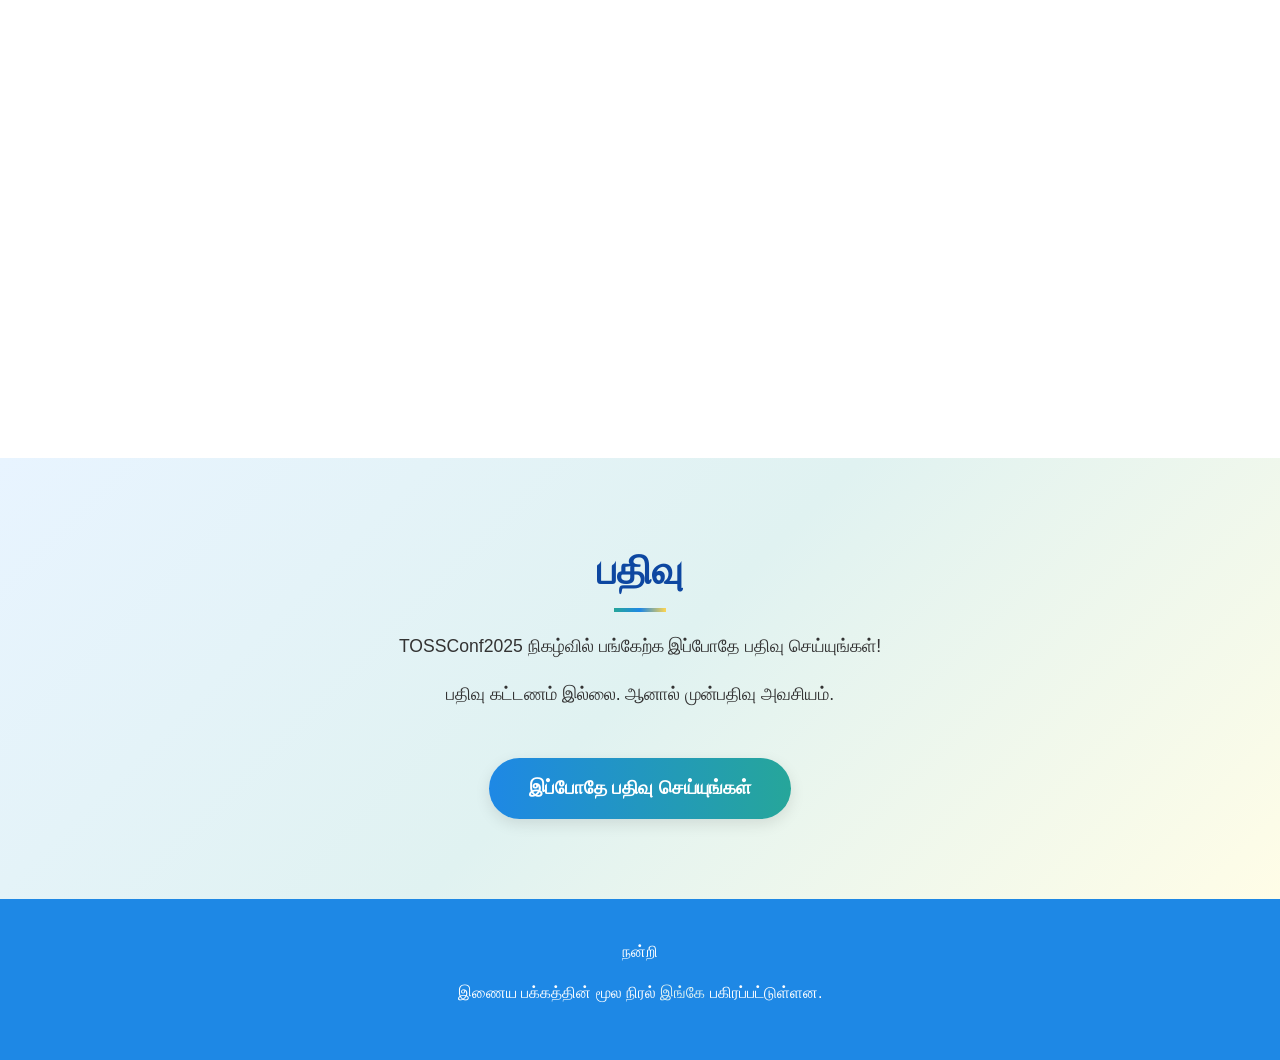
==== commit d4d1adf4: "events update correction" ====
--- a/index.html
+++ b/index.html
@@ -134,37 +134,37 @@
                         <span class="time">9:00 - 10:00</span>
                         <h4>பதிவு & தொடக்க உரை</h4>
                         <p>நிகழ்வின் முதல் நாள் பதிவு மற்றும் தொடக்க உரை</p>
-                        <div class="event-links">
-                            <a href="#" class="event-link gmeet-link">Google Meet</a>
-                            <a href="#" class="event-link youtube-link">YouTube</a>
-                        </div>
+                        <!-- <div class="event-links">
+                            <a href="#" class="event-link gmeet-link">Google Meet</a>
+                            <a href="#" class="event-link youtube-link">YouTube</a>
+                        </div> -->
                     </div>
                     <div class="timeline-item" data-title="கட்டற்ற மென்பொருள் அறிமுகம்" data-description="தமிழில் கட்டற்ற மென்பொருள் பற்றிய அடிப்படை அறிமுகம்" data-time="10:00 - 11:30" data-image="https://picsum.photos/200/300">
                         <span class="time">10:00 - 11:30</span>
                         <h4>கட்டற்ற மென்பொருள் அறிமுகம்</h4>
                         <p>தமிழில் கட்டற்ற மென்பொருள் பற்றிய அடிப்படை அறிமுகம்</p>
-                        <div class="event-links">
-                            <a href="#" class="event-link gmeet-link">Google Meet</a>
-                            <a href="#" class="event-link youtube-link">YouTube</a>
-                        </div>
+                        <!-- <div class="event-links">
+                            <a href="#" class="event-link gmeet-link">Google Meet</a>
+                            <a href="#" class="event-link youtube-link">YouTube</a>
+                        </div> -->
                     </div>
                     <div class="timeline-item" data-title="லினக்ஸ் பயிற்சி பட்டறை" data-description="தமிழில் லினக்ஸ் செயல்பாடுகள் பற்றிய பயிற்சி" data-time="11:45 - 13:00" data-image="https://picsum.photos/200/300">
                         <span class="time">11:45 - 13:00</span>
                         <h4>லினக்ஸ் பயிற்சி பட்டறை</h4>
                         <p>தமிழில் லினக்ஸ் செயல்பாடுகள் பற்றிய பயிற்சி</p>
-                        <div class="event-links">
-                            <a href="#" class="event-link gmeet-link">Google Meet</a>
-                            <a href="#" class="event-link youtube-link">YouTube</a>
-                        </div>
+                        <!-- <div class="event-links">
+                            <a href="#" class="event-link gmeet-link">Google Meet</a>
+                            <a href="#" class="event-link youtube-link">YouTube</a>
+                        </div> -->
                     </div>
                     <div class="timeline-item" data-title="தமிழ் ஒருங்குறி & கட்டற்ற தட்டச்சு மென்பொருட்கள்" data-description="தமிழில் கணினி பயன்பாடுகளை உருவாக்குதல் பற்றிய அமர்வு" data-time="14:00 - 16:00" data-image="https://picsum.photos/200/300">
                         <span class="time">14:00 - 16:00</span>
                         <h4>தமிழ் ஒருங்குறி & கட்டற்ற தட்டச்சு மென்பொருட்கள்</h4>
                         <p>தமிழில் கணினி பயன்பாடுகளை உருவாக்குதல் பற்றிய அமர்வு</p>
-                        <div class="event-links">
-                            <a href="#" class="event-link gmeet-link">Google Meet</a>
-                            <a href="#" class="event-link youtube-link">YouTube</a>
-                        </div>
+                        <!-- <div class="event-links">
+                            <a href="#" class="event-link gmeet-link">Google Meet</a>
+                            <a href="#" class="event-link youtube-link">YouTube</a>
+                        </div> -->
                     </div>
                 </div>
                 <div class="schedule-day day2">
@@ -172,37 +172,37 @@
                         <span class="time">9:30 - 11:00</span>
                         <h4>கணினி நிரலாக்கம் அறிமுகம்</h4>
                         <p>தமிழில் கணினி நிரலாக்கம் அறிமுகம் மற்றும் பயிற்சி</p>
-                        <div class="event-links">
-                            <a href="#" class="event-link gmeet-link">Google Meet</a>
-                            <a href="#" class="event-link youtube-link">YouTube</a>
-                        </div>
+                        <!-- <div class="event-links">
+                            <a href="#" class="event-link gmeet-link">Google Meet</a>
+                            <a href="#" class="event-link youtube-link">YouTube</a>
+                        </div> -->
                     </div>
                     <div class="timeline-item" data-title="வலை மேம்பாடு" data-description="தமிழில் HTML, CSS மற்றும் JavaScript அறிமுகம்" data-time="11:15 - 13:00" data-image="https://picsum.photos/200/300">
                         <span class="time">11:15 - 13:00</span>
                         <h4>வலை மேம்பாடு</h4>
                         <p>தமிழில் HTML, CSS மற்றும் JavaScript அறிமுகம்</p>
-                        <div class="event-links">
-                            <a href="#" class="event-link gmeet-link">Google Meet</a>
-                            <a href="#" class="event-link youtube-link">YouTube</a>
-                        </div>
-                    </div>
-                    <div class="timeline-item" data-title="தரவு அறிவியல் அறிமுகம்" data-description="தமிழில் தரவு அறிவியல் மற்றும் செயற்கை நுண்ணறிவு அறிமுகம்" data-time="14:00 - 15:30" data-image="https://picsum.photos/300/300">
+                        <!-- <div class="event-links">
+                            <a href="#" class="event-link gmeet-link">Google Meet</a>
+                            <a href="#" class="event-link youtube-link">YouTube</a>
+                        </div> -->
+                    </div>
+                    <div class="timeline-item" data-title="தரவு அறிவியல் அறிமுகம்" data-description="தமிழில் தரவு அறிவியல் மற்றும் செயற்கை நுண்ணறிவு அறிமுகம்" data-time="14:00 - 15:30" data-image="https://picsum.photos/200/300">
                         <span class="time">14:00 - 15:30</span>
                         <h4>தரவு அறிவியல் அறிமுகம்</h4>
                         <p>தமிழில் தரவு அறிவியல் மற்றும் செயற்கை நுண்ணறிவு அறிமுகம்</p>
-                        <div class="event-links">
-                            <a href="#" class="event-link gmeet-link">Google Meet</a>
-                            <a href="#" class="event-link youtube-link">YouTube</a>
-                        </div>
+                        <!-- <div class="event-links">
+                            <a href="#" class="event-link gmeet-link">Google Meet</a>
+                            <a href="#" class="event-link youtube-link">YouTube</a>
+                        </div> -->
                     </div>
                     <div class="timeline-item" data-title="மூட்டுரை அமர்வு & நிறைவு" data-description="கருத்துக்களை பகிர்ந்து கொள்ளும் அமர்வு மற்றும் நிறைவு விழா" data-time="15:45 - 17:00" data-image="https://picsum.photos/200/300" >
                         <span class="time">15:45 - 17:00</span>
                         <h4>மூட்டுரை அமர்வு & நிறைவு</h4>
                         <p>கருத்துக்களை பகிர்ந்து கொள்ளும் அமர்வு மற்றும் நிறைவு விழா</p>
-                        <div class="event-links">
-                            <a href="#" class="event-link gmeet-link">Google Meet</a>
-                            <a href="#" class="event-link youtube-link">YouTube</a>
-                        </div>
+                        <!-- <div class="event-links">
+                            <a href="#" class="event-link gmeet-link">Google Meet</a>
+                            <a href="#" class="event-link youtube-link">YouTube</a>
+                        </div> -->
                     </div>
                 </div>
             </div>
@@ -221,10 +221,10 @@
                     <h3 id="popup-title" style="color: var(--primary-blue); margin-bottom: 15px;">Event Title</h3>
                     <p id="popup-time" style="color: var(--primary-green); margin-bottom: 10px;">Time</p>
                     <p id="popup-description" style="color: var(--dark-text);">Event Description</p>
-                    <div class="event-links" style="margin-top: 20px;">
+                    <!-- <div class="event-links" style="margin-top: 20px;">
                         <a href="#" class="event-link gmeet-link">Google Meet</a>
                         <a href="#" class="event-link youtube-link">YouTube</a>
-                    </div>
+                    </div> -->
                 </div>
             </div>
         </div>
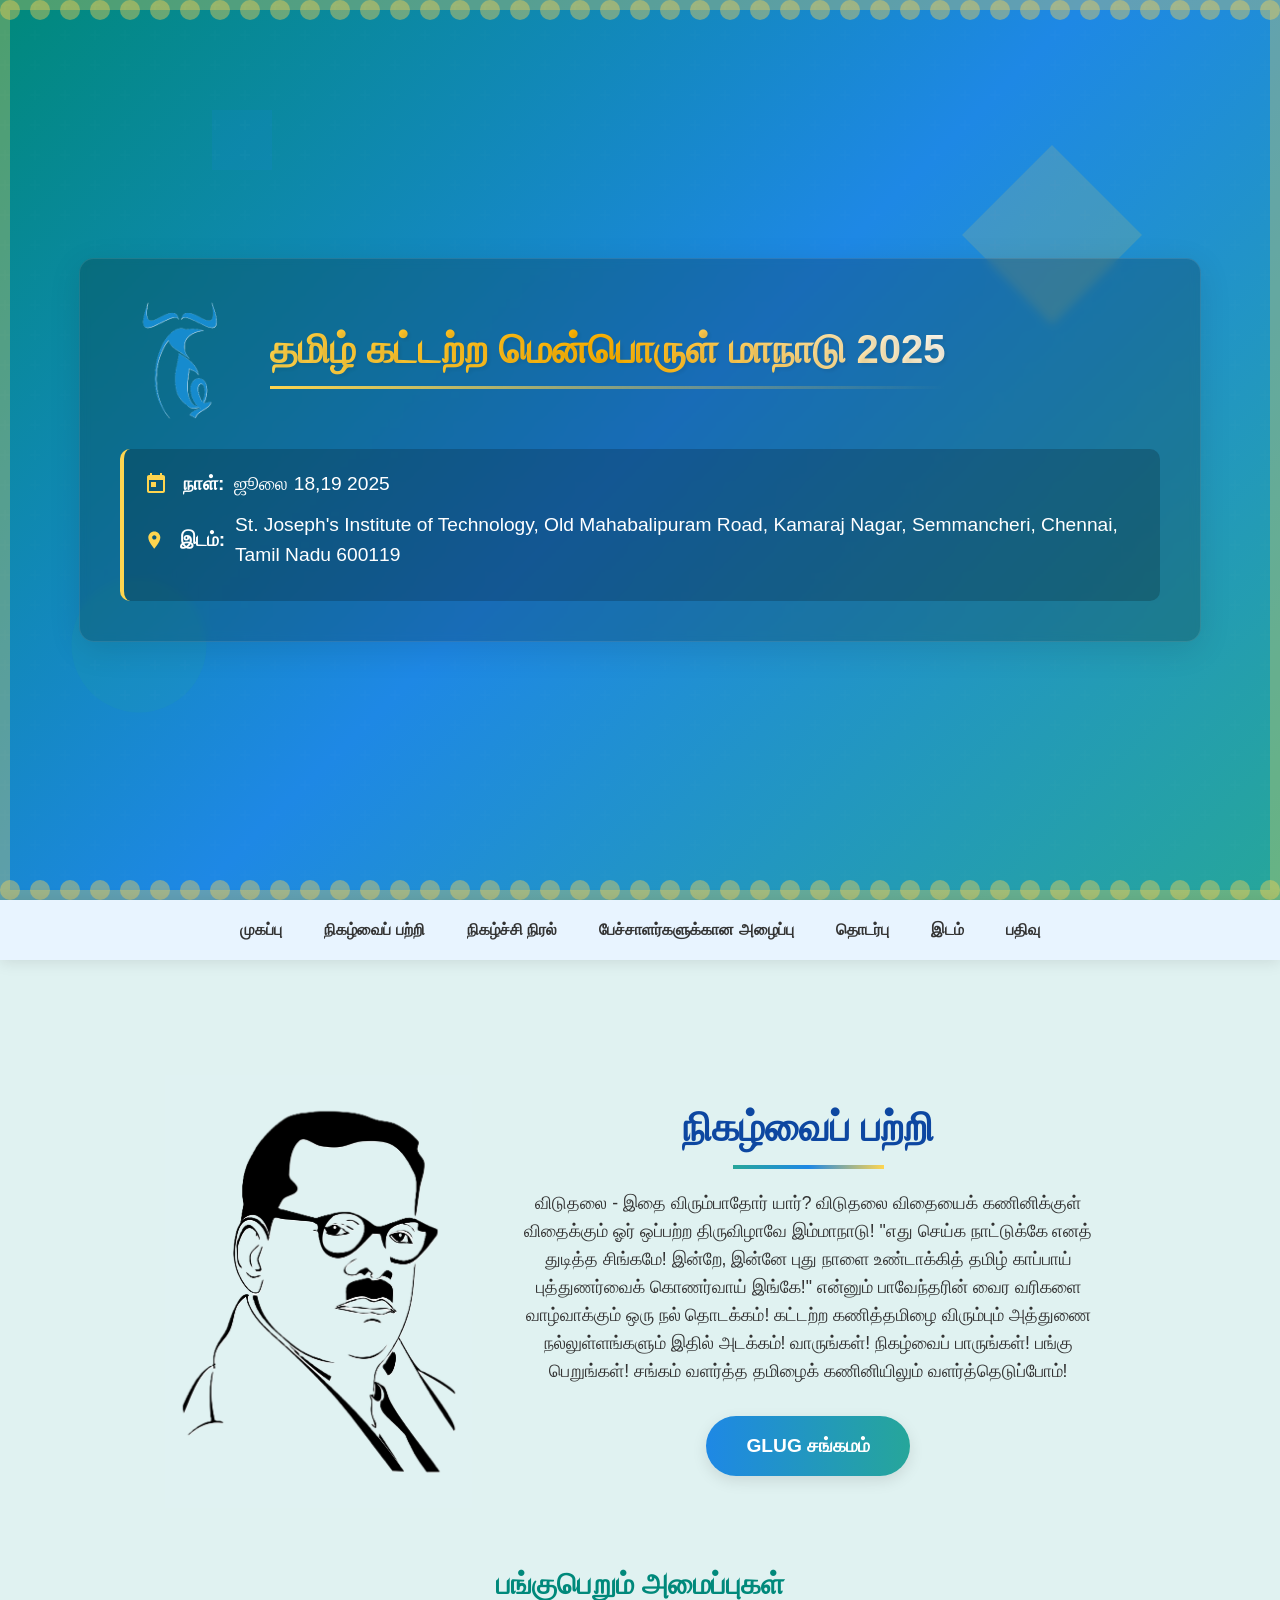
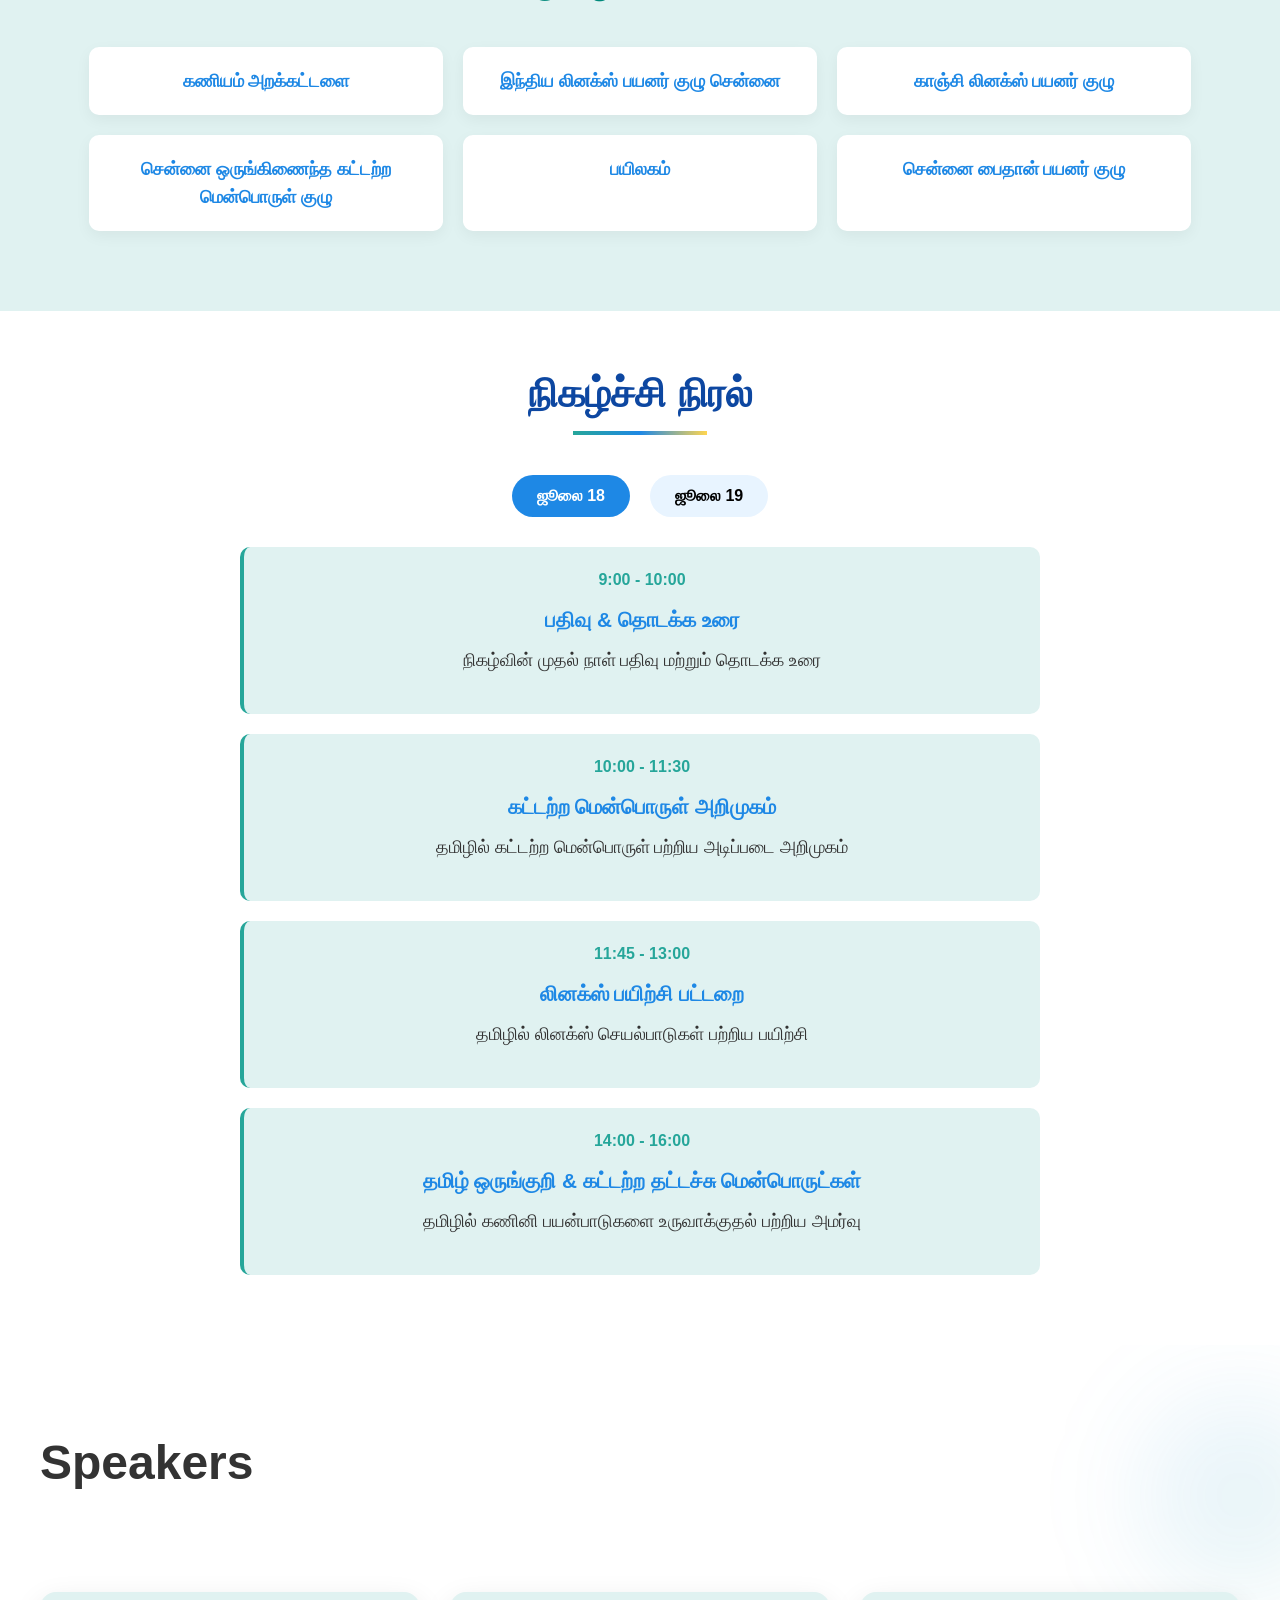
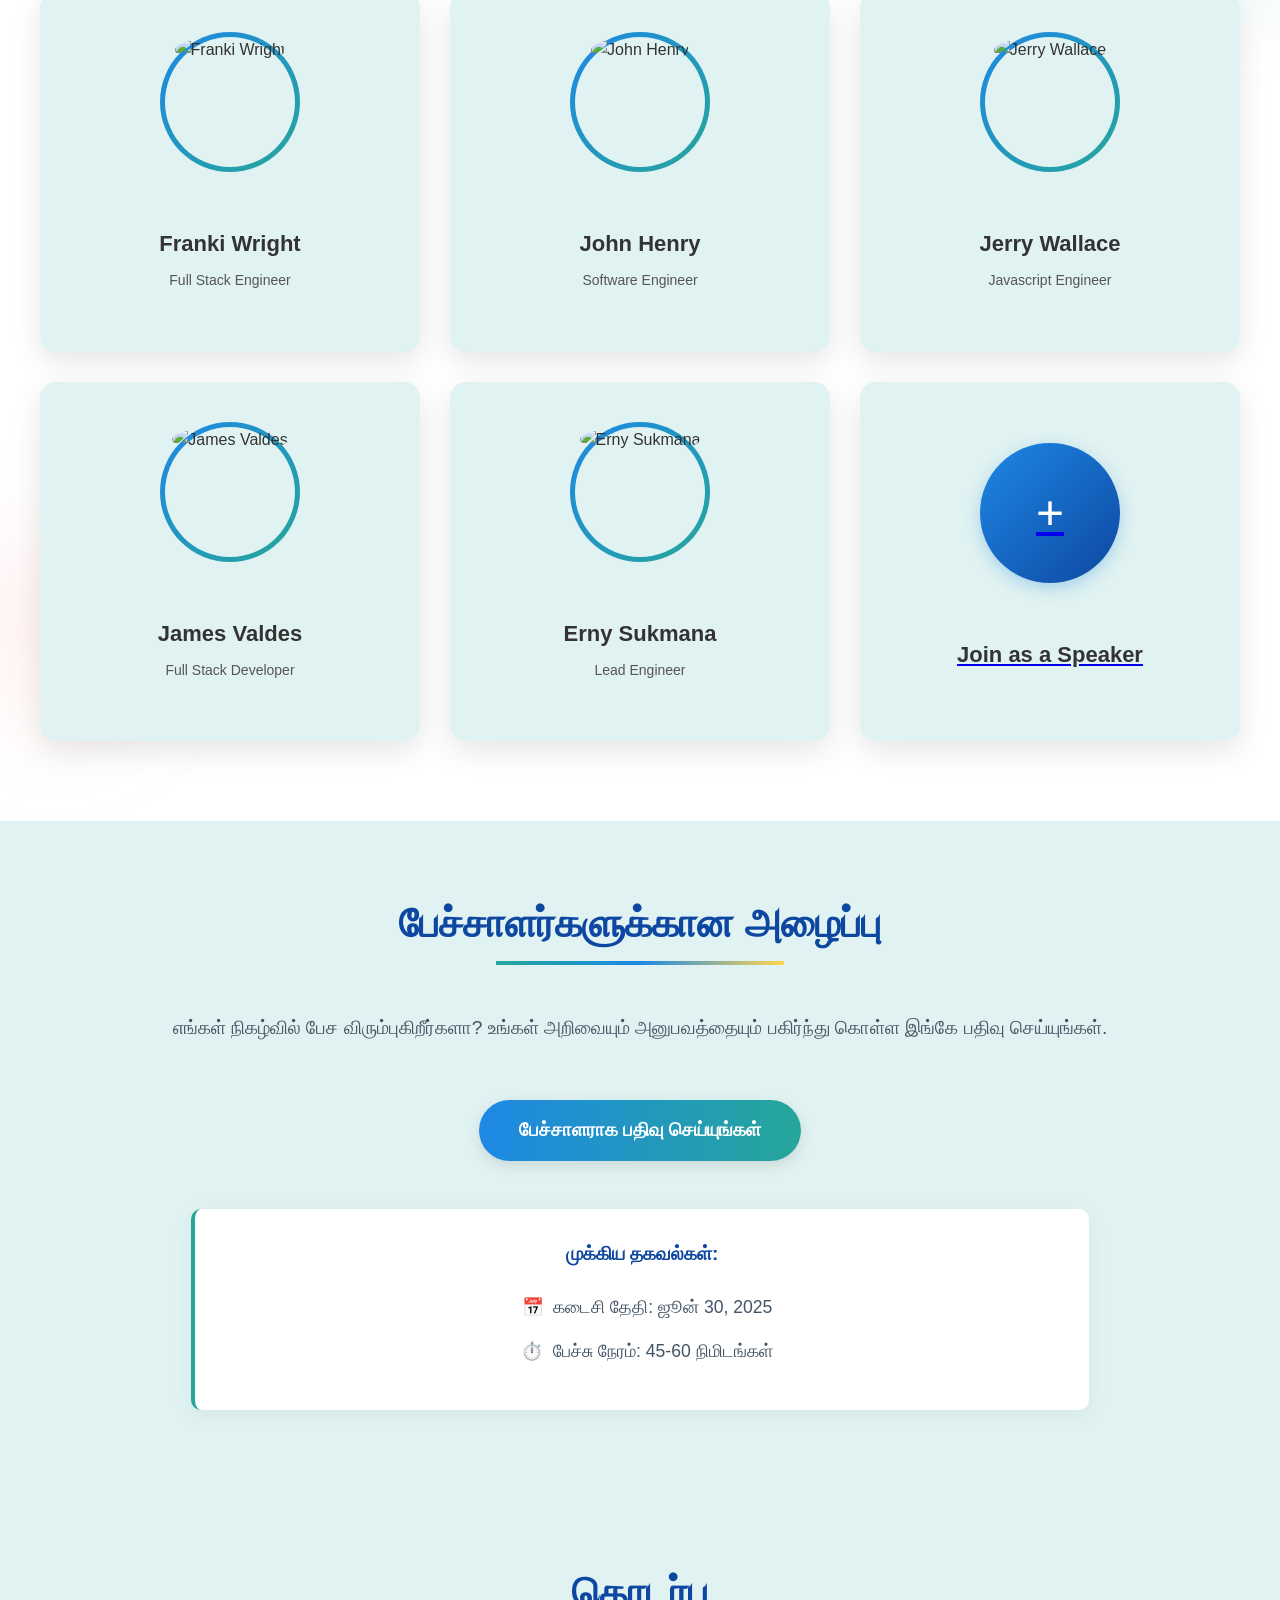
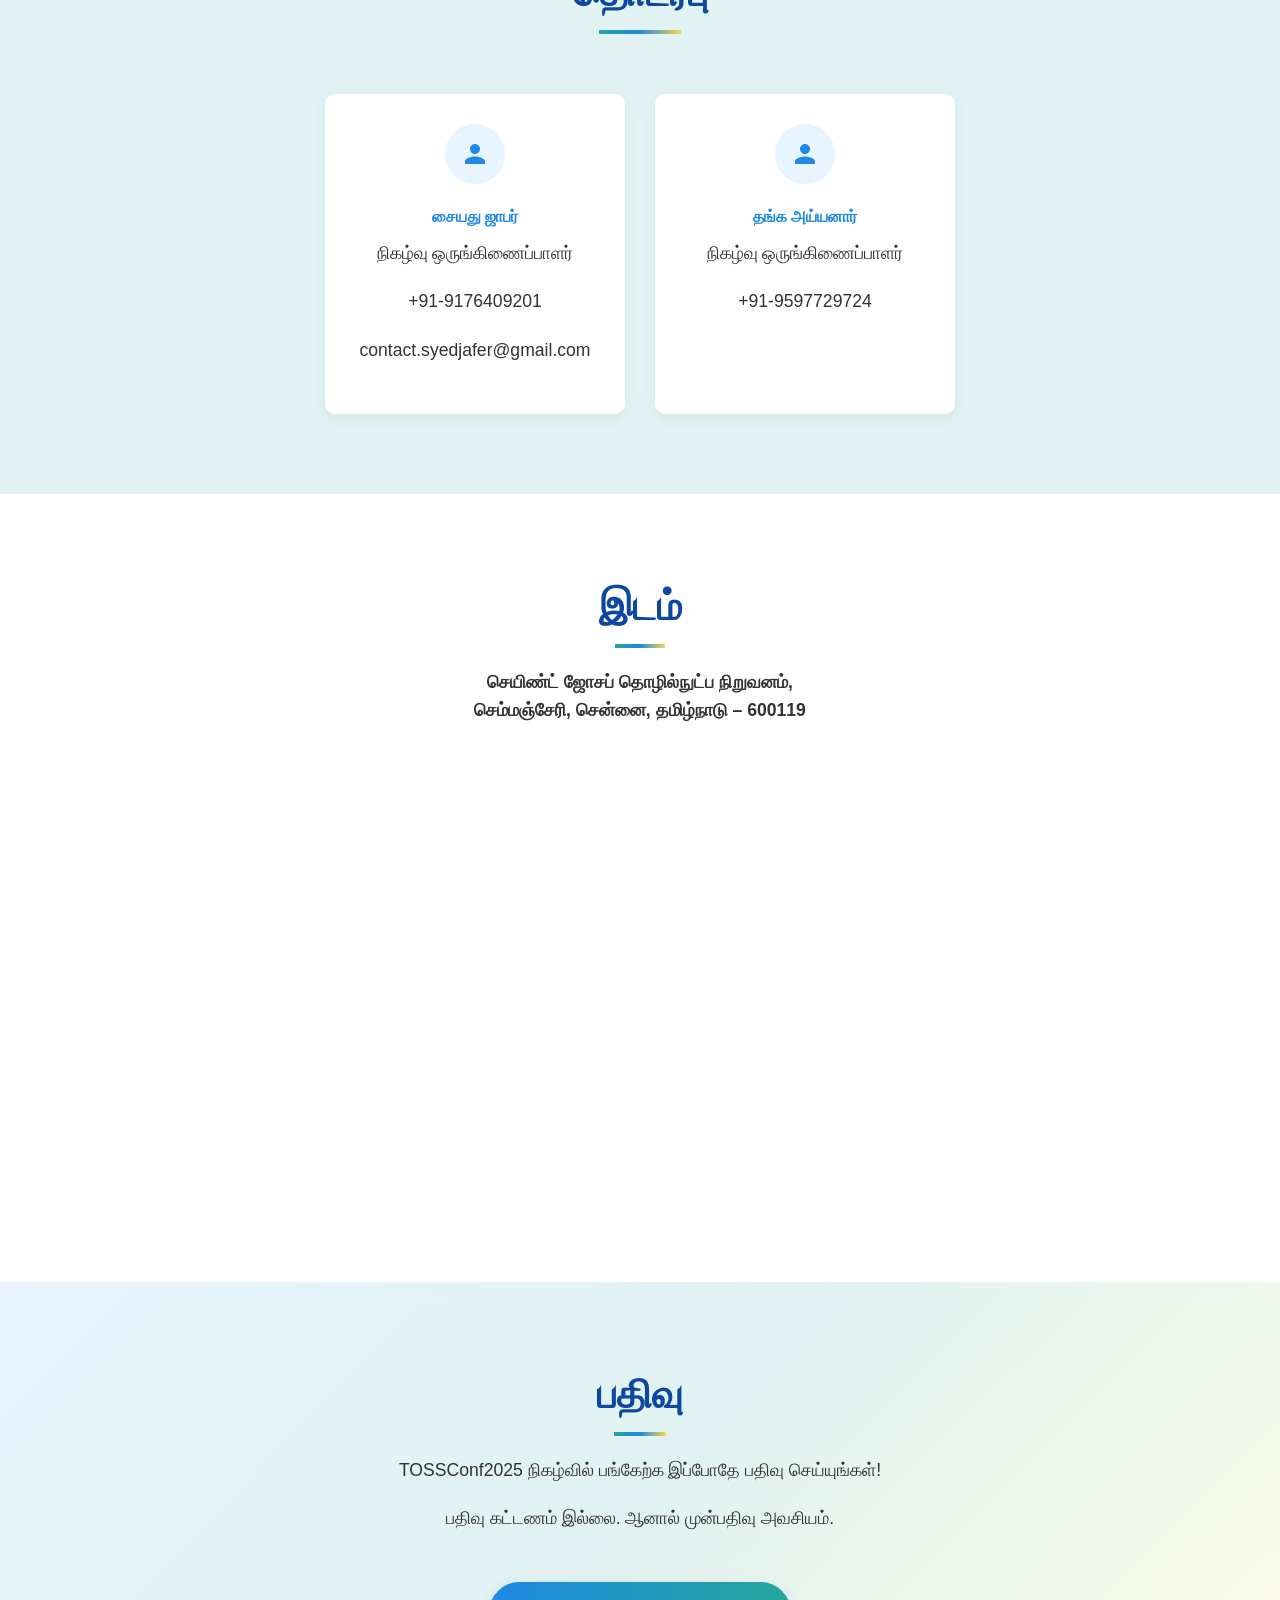
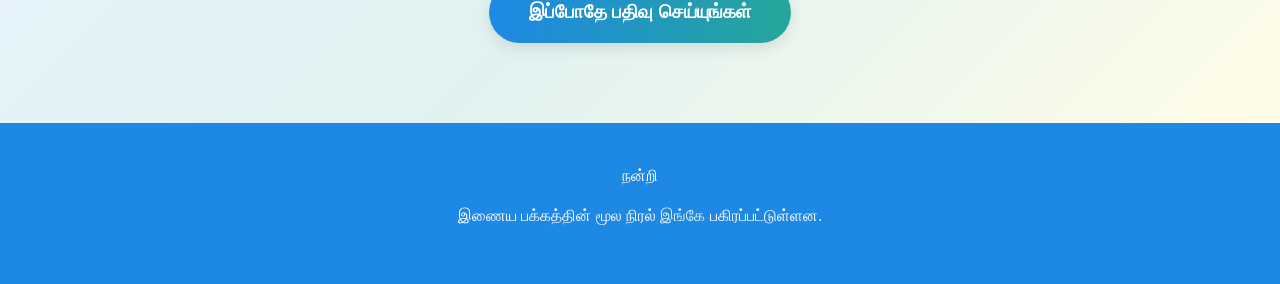
==== commit 190b183a: "added speakers list" ====
--- a/index.html
+++ b/index.html
@@ -229,8 +229,67 @@
             </div>
         </div>
     </div>
+<!-- speakers list -->
+   <section class="speakers-section">
+        <div class="bg-shape-1"></div>
+        <div class="bg-shape-2"></div>
+        
+        <div class="section-header">
+            <h2 class="section-title">Speakers</h2>
+            <!-- <a href="#" class="see-all-btn">See all speakers</a> -->
+        </div>
 
-
+        <div class="speakers-grid">
+            <div class="speaker-card">
+                <div class="speaker-image-container">
+                    <img src="https://picsum.photos/200/300" alt="Franki Wright" class="speaker-image">
+                </div>
+                <h3 class="speaker-name">Franki Wright</h3>
+                <p class="speaker-role">Full Stack Engineer</p>
+            </div>
+            
+            <div class="speaker-card">
+                <div class="speaker-image-container">
+                    <img src="https://picsum.photos/200/300" alt="John Henry" class="speaker-image">
+                </div>
+                <h3 class="speaker-name">John Henry</h3>
+                <p class="speaker-role">Software Engineer</p>
+            </div>
+            
+            <div class="speaker-card">
+                <div class="speaker-image-container">
+                    <img src="https://picsum.photos/200/300" alt="Jerry Wallace" class="speaker-image">
+                </div>
+                <h3 class="speaker-name">Jerry Wallace</h3>
+                <p class="speaker-role">Javascript Engineer</p>
+            </div>
+            
+            <div class="speaker-card">
+                <div class="speaker-image-container">
+                    <img src="https://picsum.photos/200/300" alt="James Valdes" class="speaker-image">
+                </div>
+                <h3 class="speaker-name">James Valdes</h3>
+                <p class="speaker-role">Full Stack Developer</p>
+            </div>
+            
+            <div class="speaker-card">
+                <div class="speaker-image-container">
+                    <img src="https://picsum.photos/200/300" alt="Erny Sukmana" class="speaker-image">
+                </div>
+                <h3 class="speaker-name">Erny Sukmana</h3>
+                <p class="speaker-role">Lead Engineer</p>
+            </div>
+            
+            <a href="https://kaniyam.com/tossconf-2025-call-for-speakers/" class="join-speaker">
+                <div class="join-icon-container">
+                    <span class="join-icon">+</span>
+                </div>
+                <h3 class="join-title">Join as a Speaker</h3>
+            </a>
+        </div>
+        
+        <!-- <div class="indicator"></div> -->
+    </section>
     <!--Call for Speakers-->
     <section id="call-for-speakers" class="py-5">
   <div class="container text-center">
--- a/style.css
+++ b/style.css
@@ -12,6 +12,10 @@
   --dark-text: #333;
   --light-text: #fff;
   --section-padding: 80px 0;
+              --section-padding: 80px 0;
+            --background-dark: #444a55;
+            --card-background: #e0f2f1;
+            /* --accent-pink: #ff0066; */
 }
 
 * {
@@ -462,6 +466,7 @@
 .organization-list {
   display: flex;
   flex-wrap: wrap;
+  
   justify-content: center;
   gap: 20px;
   margin-top: 40px;
@@ -1034,20 +1039,7 @@
             padding: 50px 0;
         }
 
-        .container {
-            max-width: 800px;
-            margin: 0 auto;
-            padding: 0 15px;
-        }
-
-        .text-center {
-            text-align: center;
-        }
-
-        h2 {
-            margin-bottom: 30px;
-            color: var(--primary-blue);
-        }
+
 
         .schedule-tabs {
             display: flex;
@@ -1273,4 +1265,449 @@
             .popup-content-container {
                 flex-direction: column;
             }
-        }+        }
+
+
+
+        /* speakers again */
+
+        .speakers-section {
+            padding: var(--section-padding);
+            max-width: 1200px;
+            margin: 0 auto;
+            position: relative;
+        }
+
+        .section-header {
+            display: flex;
+            justify-content: space-between;
+            align-items: center;
+            margin-bottom: 60px;
+            position: relative;
+        }
+
+        .section-title {
+            font-size: 48px;
+            font-weight: 600;
+            position: relative;
+            z-index: 1;
+            color: var(--dark-text);
+            animation: fadeInLeft 0.8s ease-out;
+        }
+
+        .section-title::after {
+            content: '';
+            position: absolute;
+            bottom: -10px;
+            left: 0;
+            width: 60px;
+            height: 4px;
+            background: linear-gradient(90deg, var(--primary-blue), var(--accent-pink));
+            border-radius: 2px;
+            animation: expandWidth 1s ease-out 0.3s forwards;
+            width: 0;
+        }
+
+        @keyframes expandWidth {
+            from { width: 0; }
+            to { width: 60px; }
+        }
+
+        @keyframes fadeInLeft {
+            from {
+                opacity: 0;
+                transform: translateX(-30px);
+            }
+            to {
+                opacity: 1;
+                transform: translateX(0);
+            }
+        }
+
+        .see-all-btn {
+            padding: 14px 32px;
+            background-color: var(--accent-pink);
+            color: var(--light-text);
+            border: none;
+            border-radius: 6px;
+            font-size: 16px;
+            font-weight: 500;
+            cursor: pointer;
+            transition: all 0.3s ease;
+            text-decoration: none;
+            display: inline-block;
+            position: relative;
+            overflow: hidden;
+            z-index: 1;
+            box-shadow: 0 4px 15px rgba(255, 0, 102, 0.3);
+            animation: fadeInRight 0.8s ease-out;
+        }
+
+        @keyframes fadeInRight {
+            from {
+                opacity: 0;
+                transform: translateX(30px);
+            }
+            to {
+                opacity: 1;
+                transform: translateX(0);
+            }
+        }
+
+        .see-all-btn::before {
+            content: '';
+            position: absolute;
+            top: 0;
+            left: -100%;
+            width: 100%;
+            height: 100%;
+            background: linear-gradient(90deg, transparent, rgba(255, 255, 255, 0.3), transparent);
+            transition: all 0.6s ease;
+            z-index: -1;
+        }
+
+        .see-all-btn:hover {
+            transform: translateY(-3px);
+            box-shadow: 0 6px 20px rgba(255, 0, 102, 0.4);
+        }
+
+        .see-all-btn:hover::before {
+            left: 100%;
+        }
+
+        .speakers-grid {
+            display: grid;
+            grid-template-columns: repeat(3, 1fr);
+            gap: 30px;
+            position: relative;
+        }
+
+        .speaker-card {
+            background-color: var(--card-background);
+            border-radius: 16px;
+            padding: 40px 30px;
+            text-align: center;
+            transition: all 0.4s ease;
+            position: relative;
+            overflow: hidden;
+            box-shadow: 0 10px 30px rgba(0, 0, 0, 0.1);
+            animation: fadeInUp 0.8s ease-out;
+            animation-fill-mode: both;
+        }
+
+        .speaker-card:nth-child(1) { animation-delay: 0.1s; }
+        .speaker-card:nth-child(2) { animation-delay: 0.2s; }
+        .speaker-card:nth-child(3) { animation-delay: 0.3s; }
+        .speaker-card:nth-child(4) { animation-delay: 0.4s; }
+        .speaker-card:nth-child(5) { animation-delay: 0.5s; }
+
+        @keyframes fadeInUp {
+            from {
+                opacity: 0;
+                transform: translateY(30px);
+            }
+            to {
+                opacity: 1;
+                transform: translateY(0);
+            }
+        }
+
+        .speaker-card::before {
+            content: '';
+            position: absolute;
+            top: 0;
+            left: 0;
+            width: 100%;
+            height: 4px;
+            background: linear-gradient(90deg, var(--primary-blue), var(--primary-green));
+            opacity: 0;
+            transition: all 0.4s ease;
+        }
+
+        .speaker-card:hover {
+            transform: translateY(-10px);
+            box-shadow: 0 15px 30px rgba(0, 0, 0, 0.15);
+        }
+
+        .speaker-card:hover::before {
+            opacity: 1;
+        }
+
+        .speaker-image-container {
+            width: 140px;
+            height: 140px;
+            margin: 0 auto 24px;
+            border-radius: 50%;
+            padding: 5px;
+            background: linear-gradient(135deg, var(--primary-blue), var(--primary-green));
+            position: relative;
+            z-index: 1;
+            transition: all 0.4s ease;
+        }
+
+        .speaker-card:hover .speaker-image-container {
+            transform: scale(1.05) rotate(5deg);
+            background: linear-gradient(135deg, var(--primary-blue), var(--accent-pink));
+        }
+
+        .speaker-image-container::after {
+            content: '';
+            position: absolute;
+            top: 5px;
+            left: 5px;
+            right: 5px;
+            bottom: 5px;
+            background-color: var(--card-background);
+            border-radius: 50%;
+            z-index: -1;
+        }
+
+        .speaker-image {
+            width: 100%;
+            height: 100%;
+            object-fit: cover;
+            border-radius: 50%;
+            transition: all 0.4s ease;
+        }
+
+        .speaker-name {
+            font-size: 22px;
+            font-weight: 600;
+            margin-bottom: 8px;
+            position: relative;
+            display: inline-block;
+            color: var(--dark-text);
+        }
+
+        .speaker-name::after {
+            content: '';
+            position: absolute;
+            bottom: -5px;
+            left: 50%;
+            transform: translateX(-50%);
+            width: 0;
+            height: 2px;
+            background: linear-gradient(90deg, var(--primary-blue), var(--primary-green));
+            transition: all 0.4s ease;
+        }
+
+        .speaker-card:hover .speaker-name::after {
+            width: 70%;
+        }
+
+        .speaker-role {
+            font-size: 14px;
+            color: #555;
+            font-weight: 400;
+            transition: all 0.4s ease;
+        }
+
+        .speaker-card:hover .speaker-role {
+            color: var(--primary-blue);
+        }
+
+        .join-speaker {
+            background-color: var(--card-background);
+            border-radius: 16px;
+            padding: 40px 30px;
+            text-align: center;
+            display: flex;
+            flex-direction: column;
+            justify-content: center;
+            align-items: center;
+            transition: all 0.4s ease;
+            cursor: pointer;
+            position: relative;
+            overflow: hidden;
+            box-shadow: 0 10px 30px rgba(0, 0, 0, 0.1);
+            animation: fadeInUp 0.8s ease-out 0.6s;
+            animation-fill-mode: both;
+        }
+
+        .join-speaker::before {
+            content: '';
+            position: absolute;
+            top: 0;
+            left: 0;
+            width: 0;
+            height: 100%;
+            background: linear-gradient(180deg, var(--primary-blue), var(--accent-pink));
+            opacity: 0.1;
+            transition: all 0.4s ease;
+        }
+
+        .join-speaker:hover {
+            transform: translateY(-10px) scale(1.02);
+            box-shadow: 0 15px 30px rgba(0, 0, 0, 0.15);
+        }
+
+        .join-speaker:hover::before {
+            width: 4px;
+            opacity: 1;
+        }
+
+        .join-icon-container {
+            width: 140px;
+            height: 140px;
+            margin: 0 auto 24px;
+            border-radius: 50%;
+            display: flex;
+            align-items: center;
+            justify-content: center;
+            background: linear-gradient(135deg, var(--primary-blue), var(--secondary-blue));
+            position: relative;
+            transition: all 0.4s ease;
+            box-shadow: 0 5px 15px rgba(30, 136, 229, 0.3);
+        }
+
+        .join-speaker:hover .join-icon-container {
+            transform: scale(1.05) rotate(-5deg);
+            background: linear-gradient(135deg, var(--primary-blue), var(--accent-pink));
+            box-shadow: 0 8px 25px rgba(30, 136, 229, 0.4);
+        }
+
+        .join-icon {
+            font-size: 48px;
+            color: var(--light-text);
+            transition: all 0.4s ease;
+        }
+
+        .join-speaker:hover .join-icon {
+            transform: rotate(90deg);
+        }
+
+        .join-title {
+            font-size: 22px;
+            font-weight: 600;
+            margin-bottom: 8px;
+            position: relative;
+            display: inline-block;
+            color: var(--dark-text);
+        }
+
+        .join-title::after {
+            content: '';
+            position: absolute;
+            bottom: -5px;
+            left: 50%;
+            transform: translateX(-50%);
+            width: 0;
+            height: 2px;
+            background: linear-gradient(90deg, var(--primary-blue), var(--accent-pink));
+            transition: all 0.4s ease;
+        }
+
+        .join-speaker:hover .join-title::after {
+            width: 70%;
+        }
+
+        .indicator {
+            position: absolute;
+            top: 430px;
+            right: 30px;
+            width: 15px;
+            height: 15px;
+            background-color: var(--accent-pink);
+            border-radius: 50%;
+            box-shadow: 0 0 15px rgba(255, 0, 102, 0.7);
+            animation: pulse 2s infinite;
+        }
+
+        @keyframes pulse {
+            0% {
+                box-shadow: 0 0 0 0 rgba(255, 0, 102, 0.7);
+                transform: scale(1);
+            }
+            50% {
+                box-shadow: 0 0 0 10px rgba(255, 0, 102, 0);
+                transform: scale(1.2);
+            }
+            100% {
+                box-shadow: 0 0 0 0 rgba(255, 0, 102, 0);
+                transform: scale(1);
+            }
+        }
+
+        /* Decorative elements */
+        .bg-shape-1 {
+            position: absolute;
+            top: 50px;
+            right: -100px;
+            width: 200px;
+            height: 200px;
+            border-radius: 50%;
+            background: linear-gradient(135deg, rgba(30, 136, 229, 0.1), rgba(38, 166, 154, 0.1));
+            filter: blur(50px);
+            z-index: -1;
+            animation: float 8s ease-in-out infinite;
+        }
+
+        .bg-shape-2 {
+            position: absolute;
+            bottom: 100px;
+            left: -80px;
+            width: 180px;
+            height: 180px;
+            border-radius: 50%;
+            background: linear-gradient(135deg, rgba(255, 0, 102, 0.1), rgba(255, 213, 79, 0.1));
+            filter: blur(60px);
+            z-index: -1;
+            animation: float 10s ease-in-out infinite 1s;
+        }
+
+        @keyframes float {
+            0% {
+                transform: translateY(0) rotate(0deg);
+            }
+            50% {
+                transform: translateY(-20px) rotate(10deg);
+            }
+            100% {
+                transform: translateY(0) rotate(0deg);
+            }
+        }
+
+        @media (max-width: 992px) {
+            .speakers-grid {
+                grid-template-columns: repeat(2, 1fr);
+            }
+            
+            .section-title {
+                font-size: 42px;
+            }
+            
+            .bg-shape-1, .bg-shape-2 {
+                opacity: 0.5;
+            }
+        }
+
+        @media (max-width: 768px) {
+            .section-header {
+                flex-direction: column;
+                gap: 20px;
+                align-items: flex-start;
+            }
+            
+            .section-title {
+                font-size: 36px;
+            }
+            
+            .see-all-btn {
+                padding: 12px 24px;
+            }
+        }
+
+        @media (max-width: 576px) {
+            .speakers-grid {
+                grid-template-columns: 1fr;
+            }
+            
+            .section-title {
+                font-size: 32px;
+            }
+            
+            .speaker-image-container, .join-icon-container {
+                width: 120px;
+                height: 120px;
+            }
+        } 
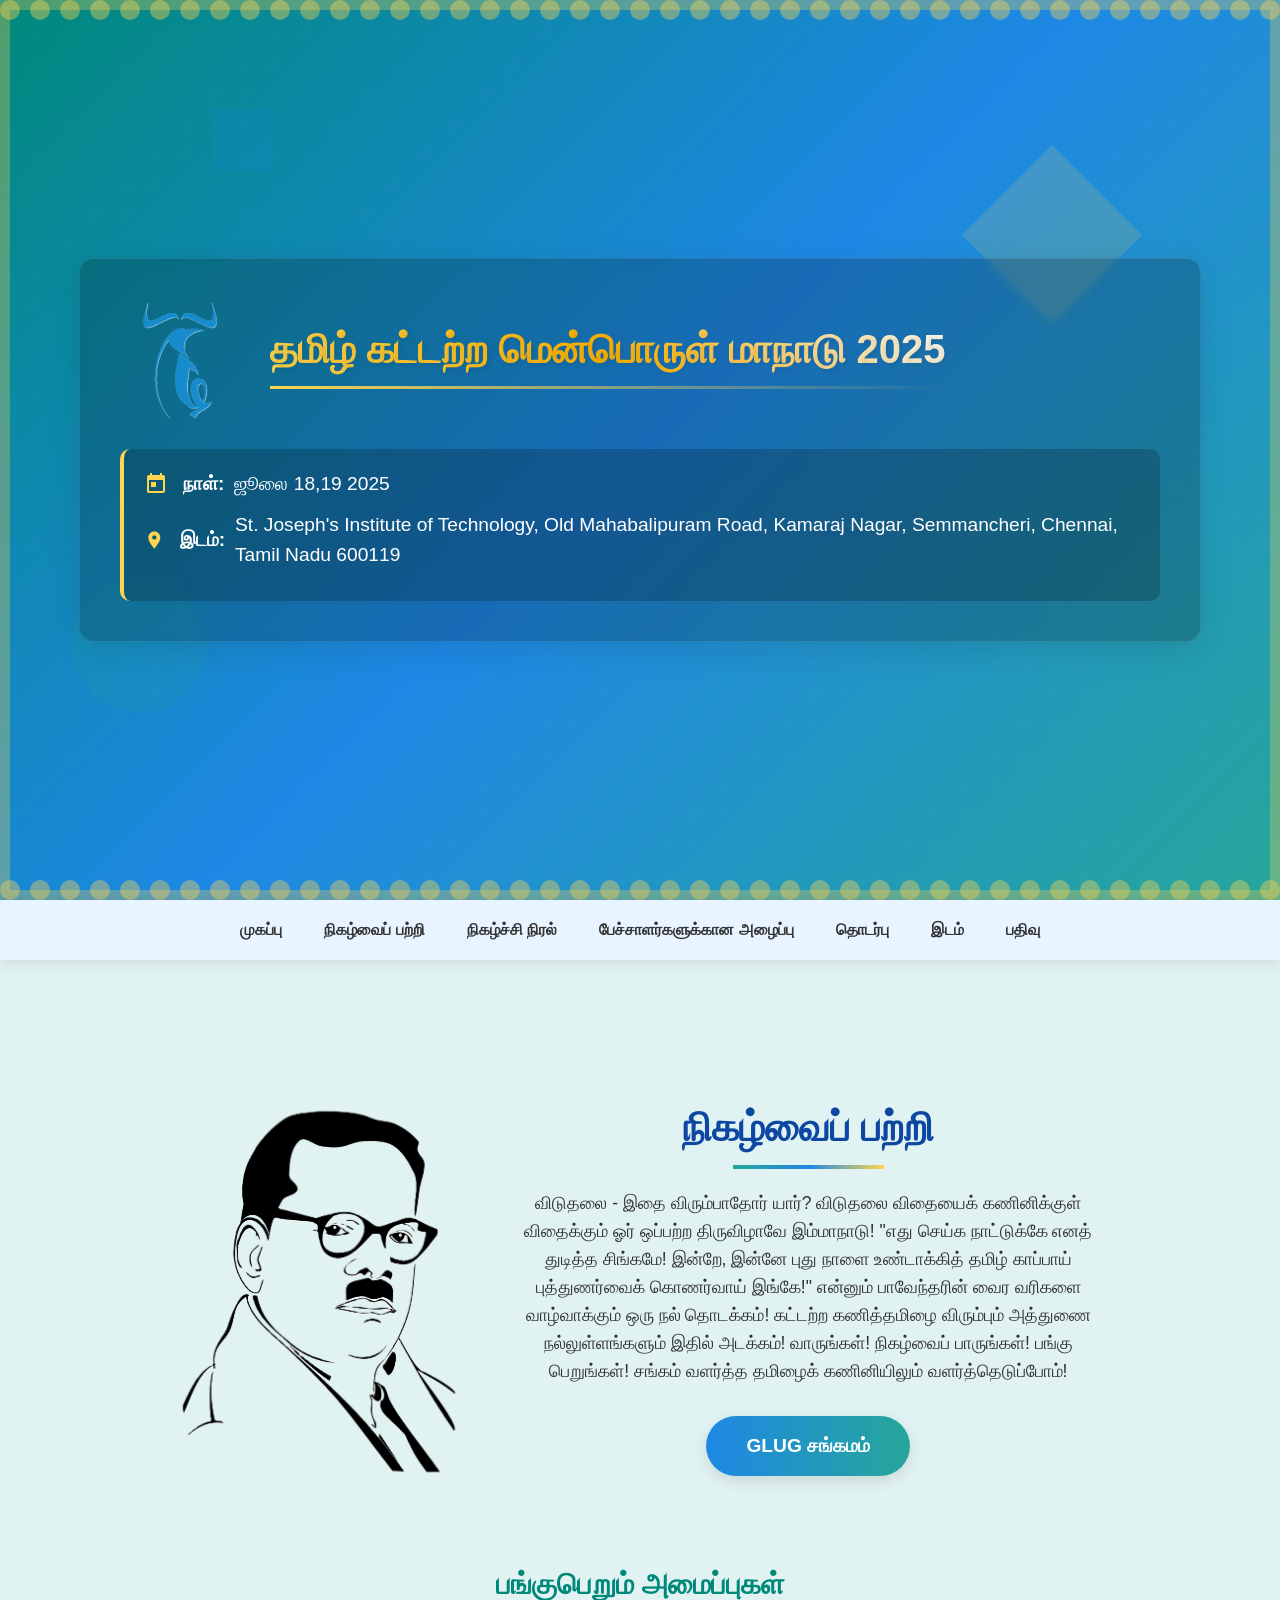
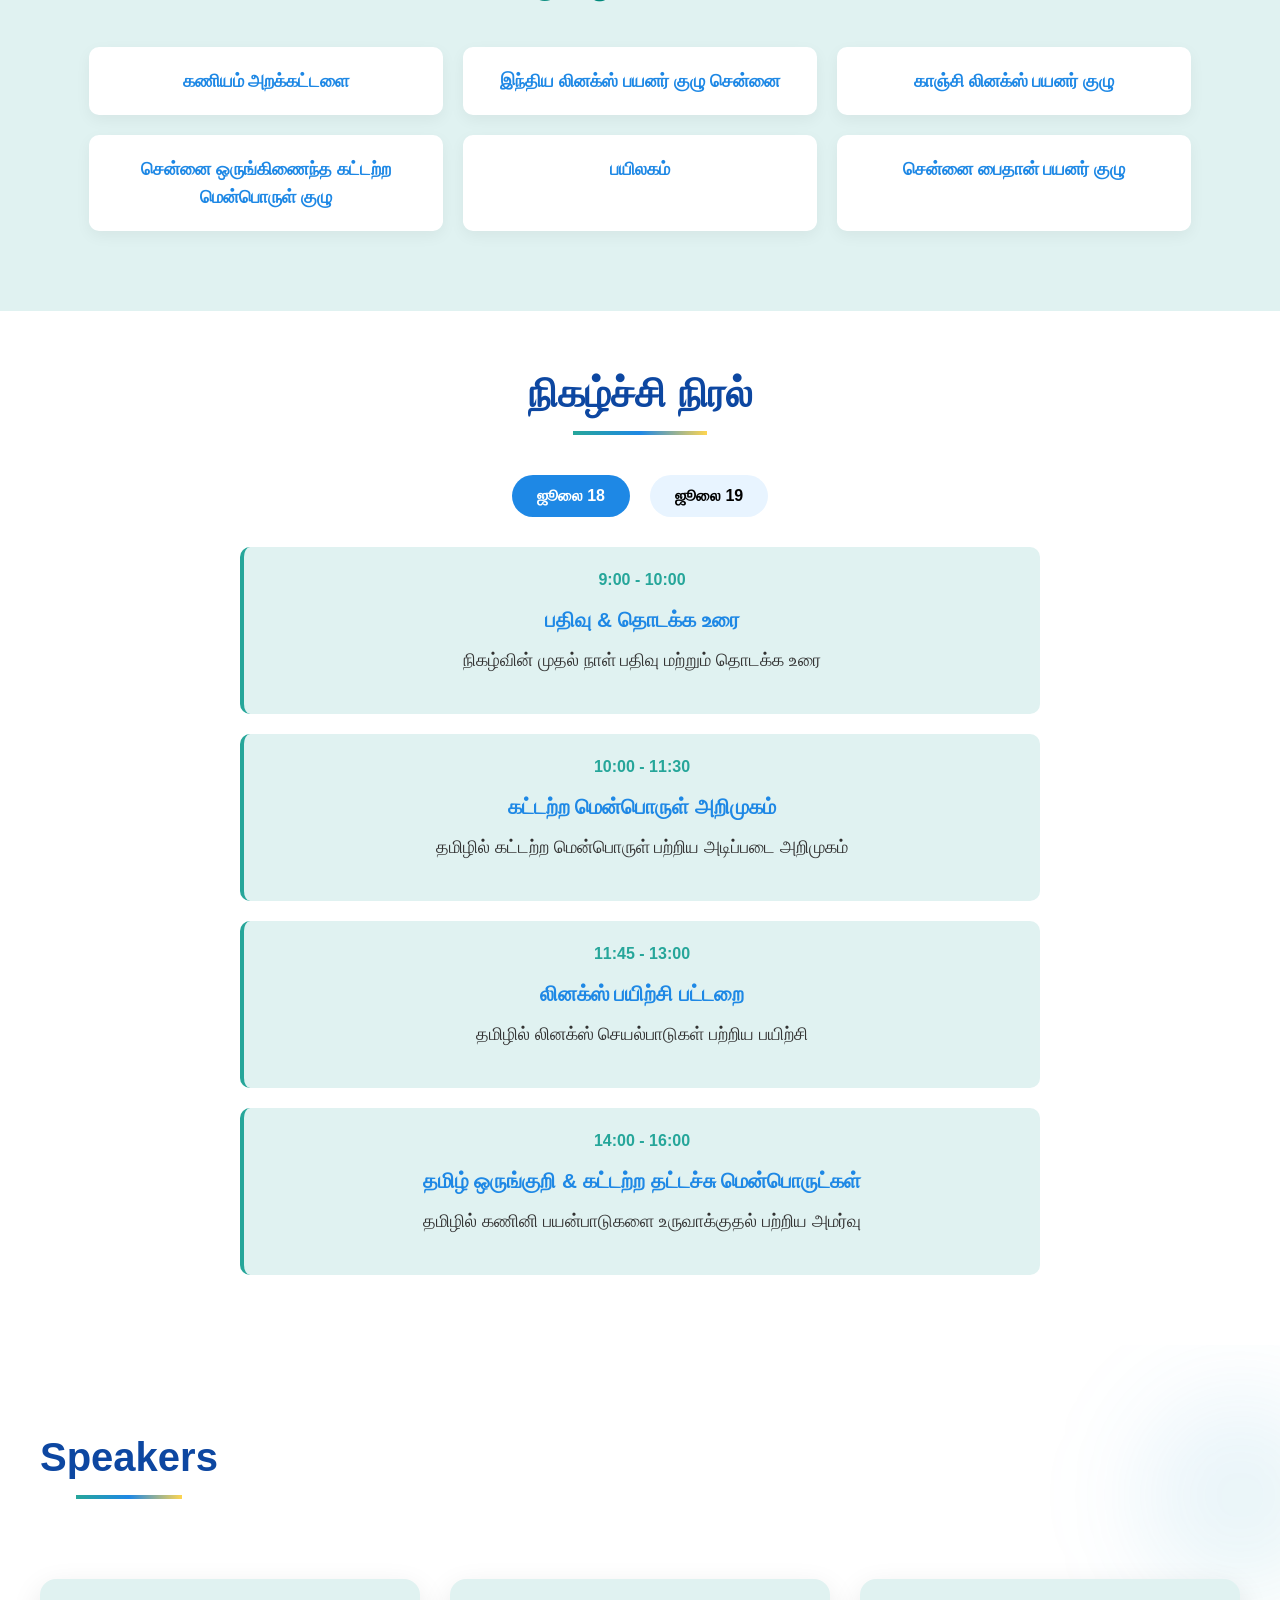
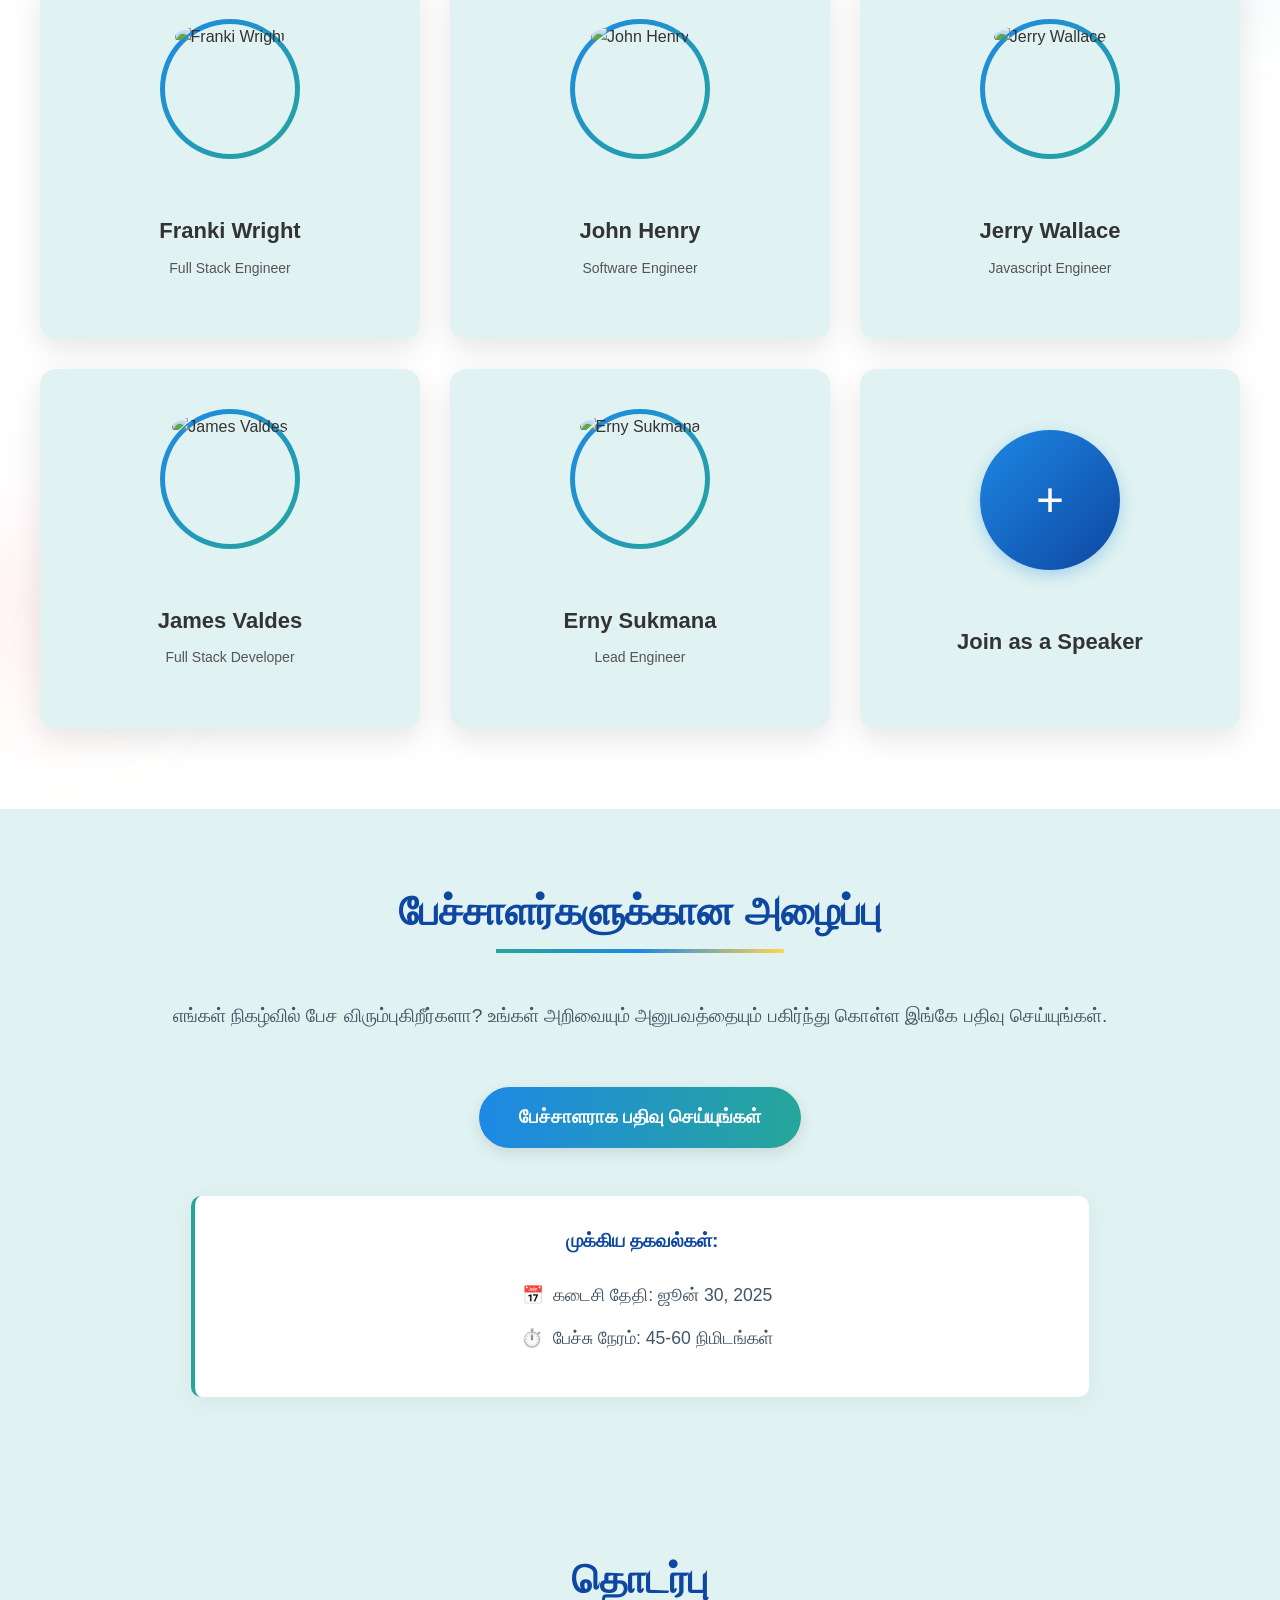
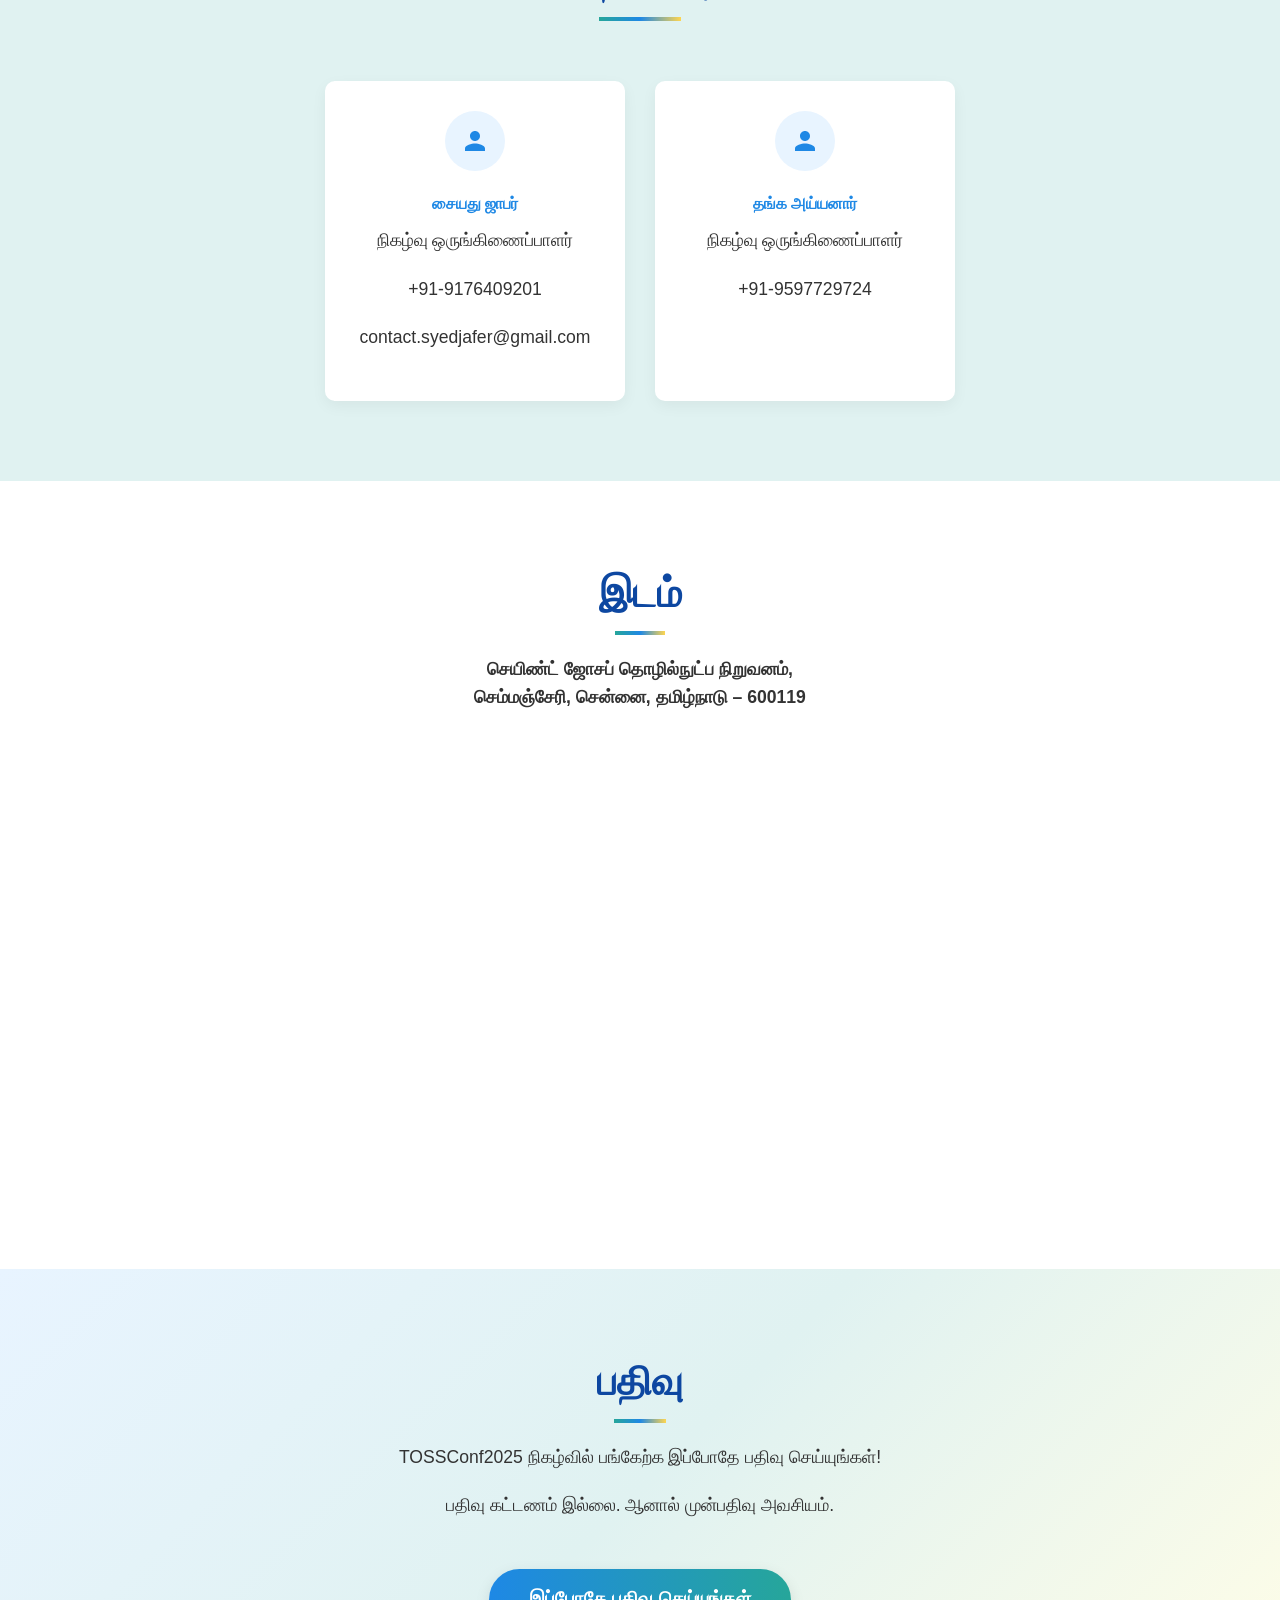
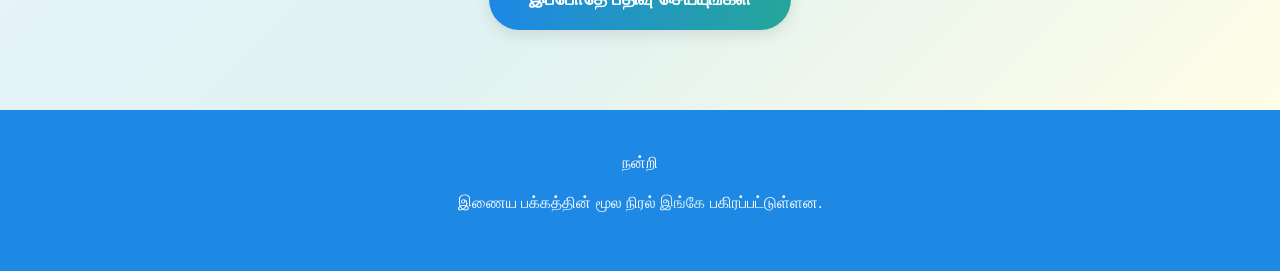
==== commit bf5f9947: "added speakers list" ====
--- a/index.html
+++ b/index.html
@@ -235,7 +235,7 @@
         <div class="bg-shape-2"></div>
         
         <div class="section-header">
-            <h2 class="section-title">Speakers</h2>
+            <h2>Speakers</h2>
             <!-- <a href="#" class="see-all-btn">See all speakers</a> -->
         </div>
 
--- a/style.css
+++ b/style.css
@@ -15,7 +15,7 @@
               --section-padding: 80px 0;
             --background-dark: #444a55;
             --card-background: #e0f2f1;
-            /* --accent-pink: #ff0066; */
+            --accent-pink: #ff0066;
 }
 
 * {
@@ -1507,6 +1507,7 @@
         }
 
         .join-speaker {
+          text-decoration: none;
             background-color: var(--card-background);
             border-radius: 16px;
             padding: 40px 30px;
